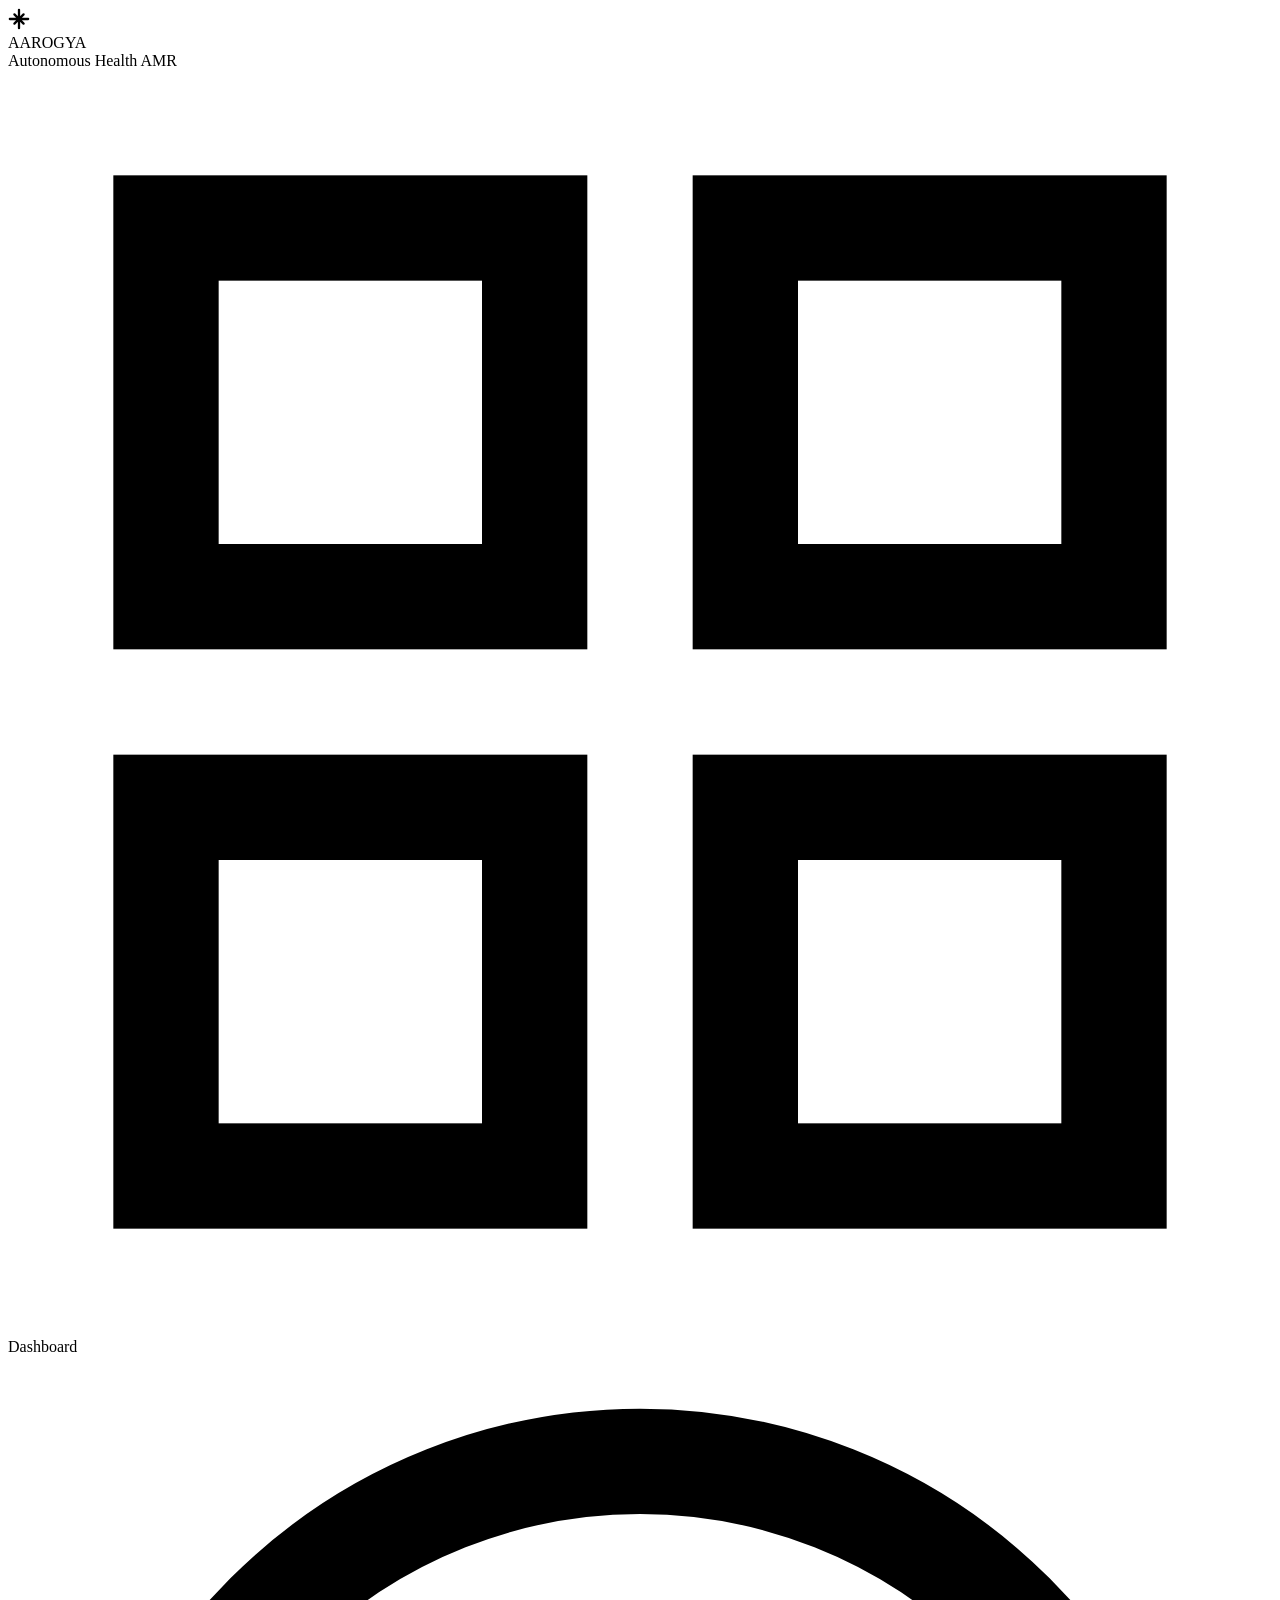
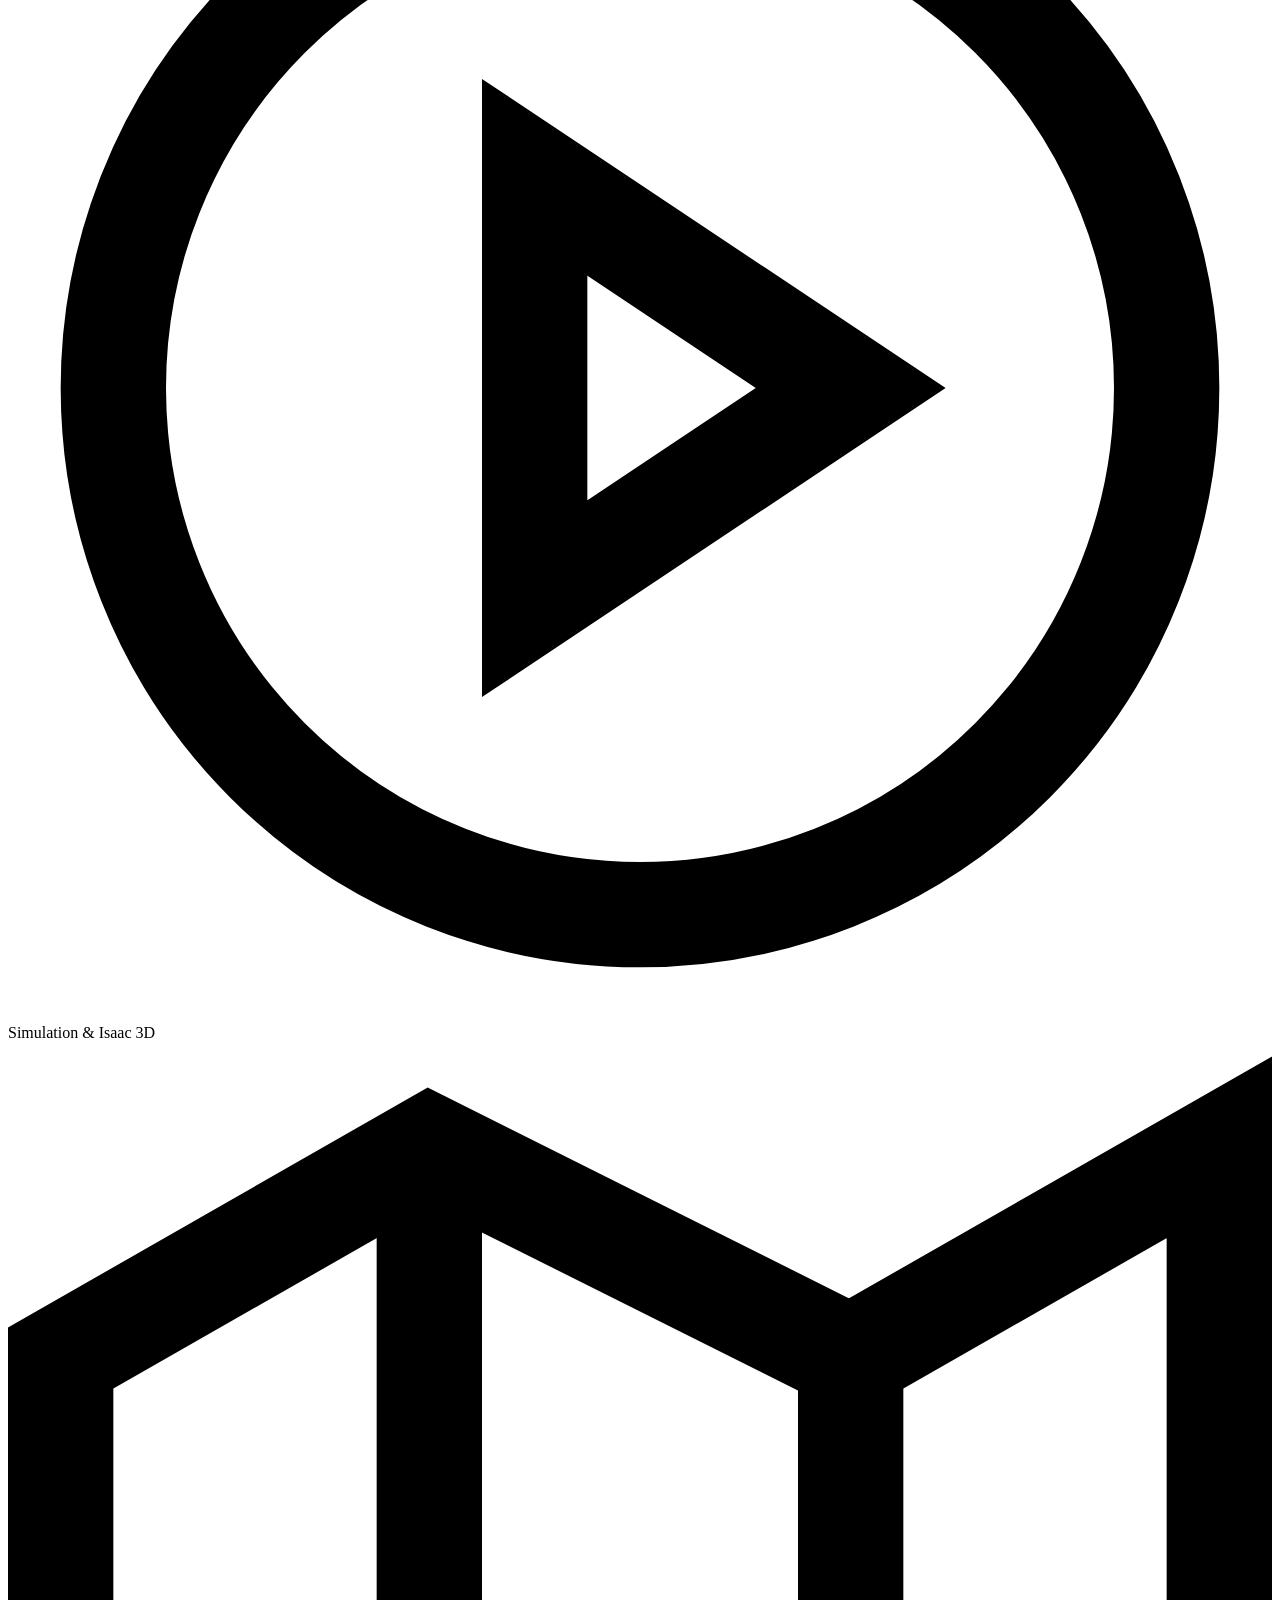
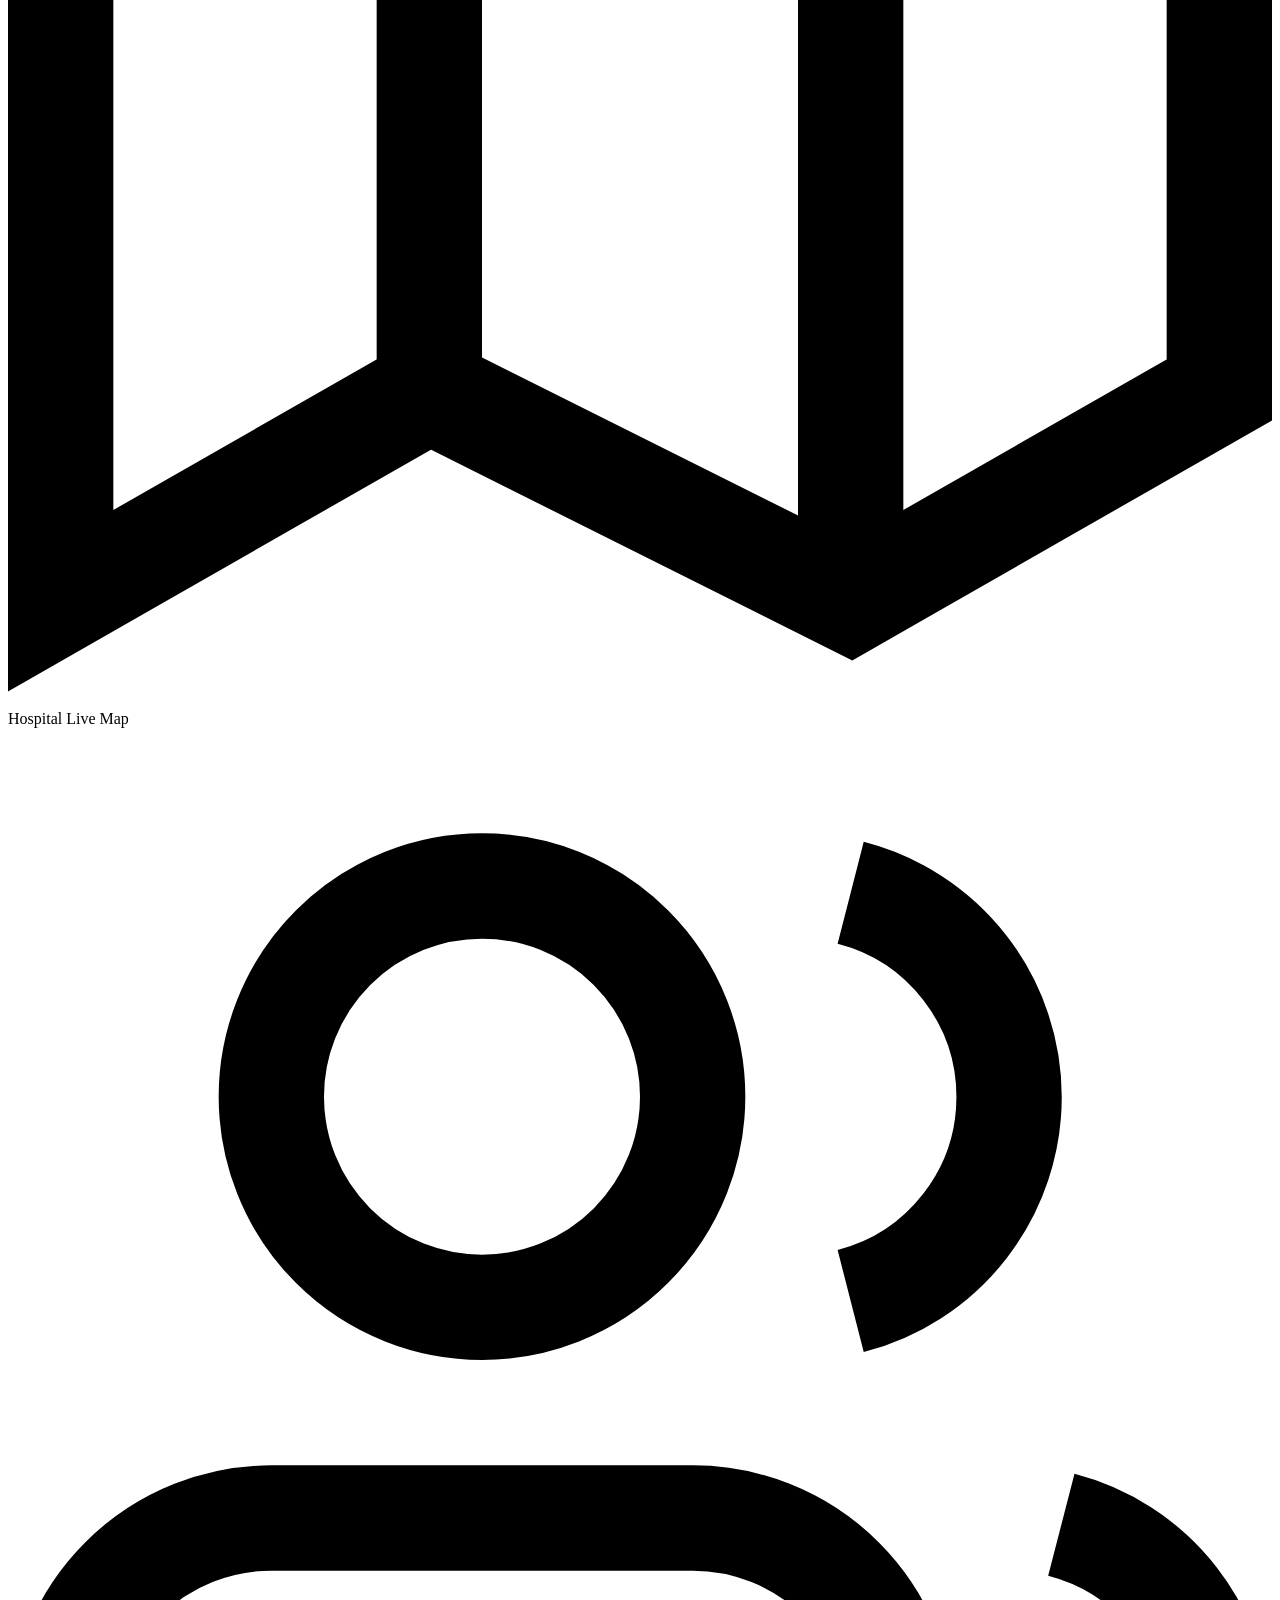
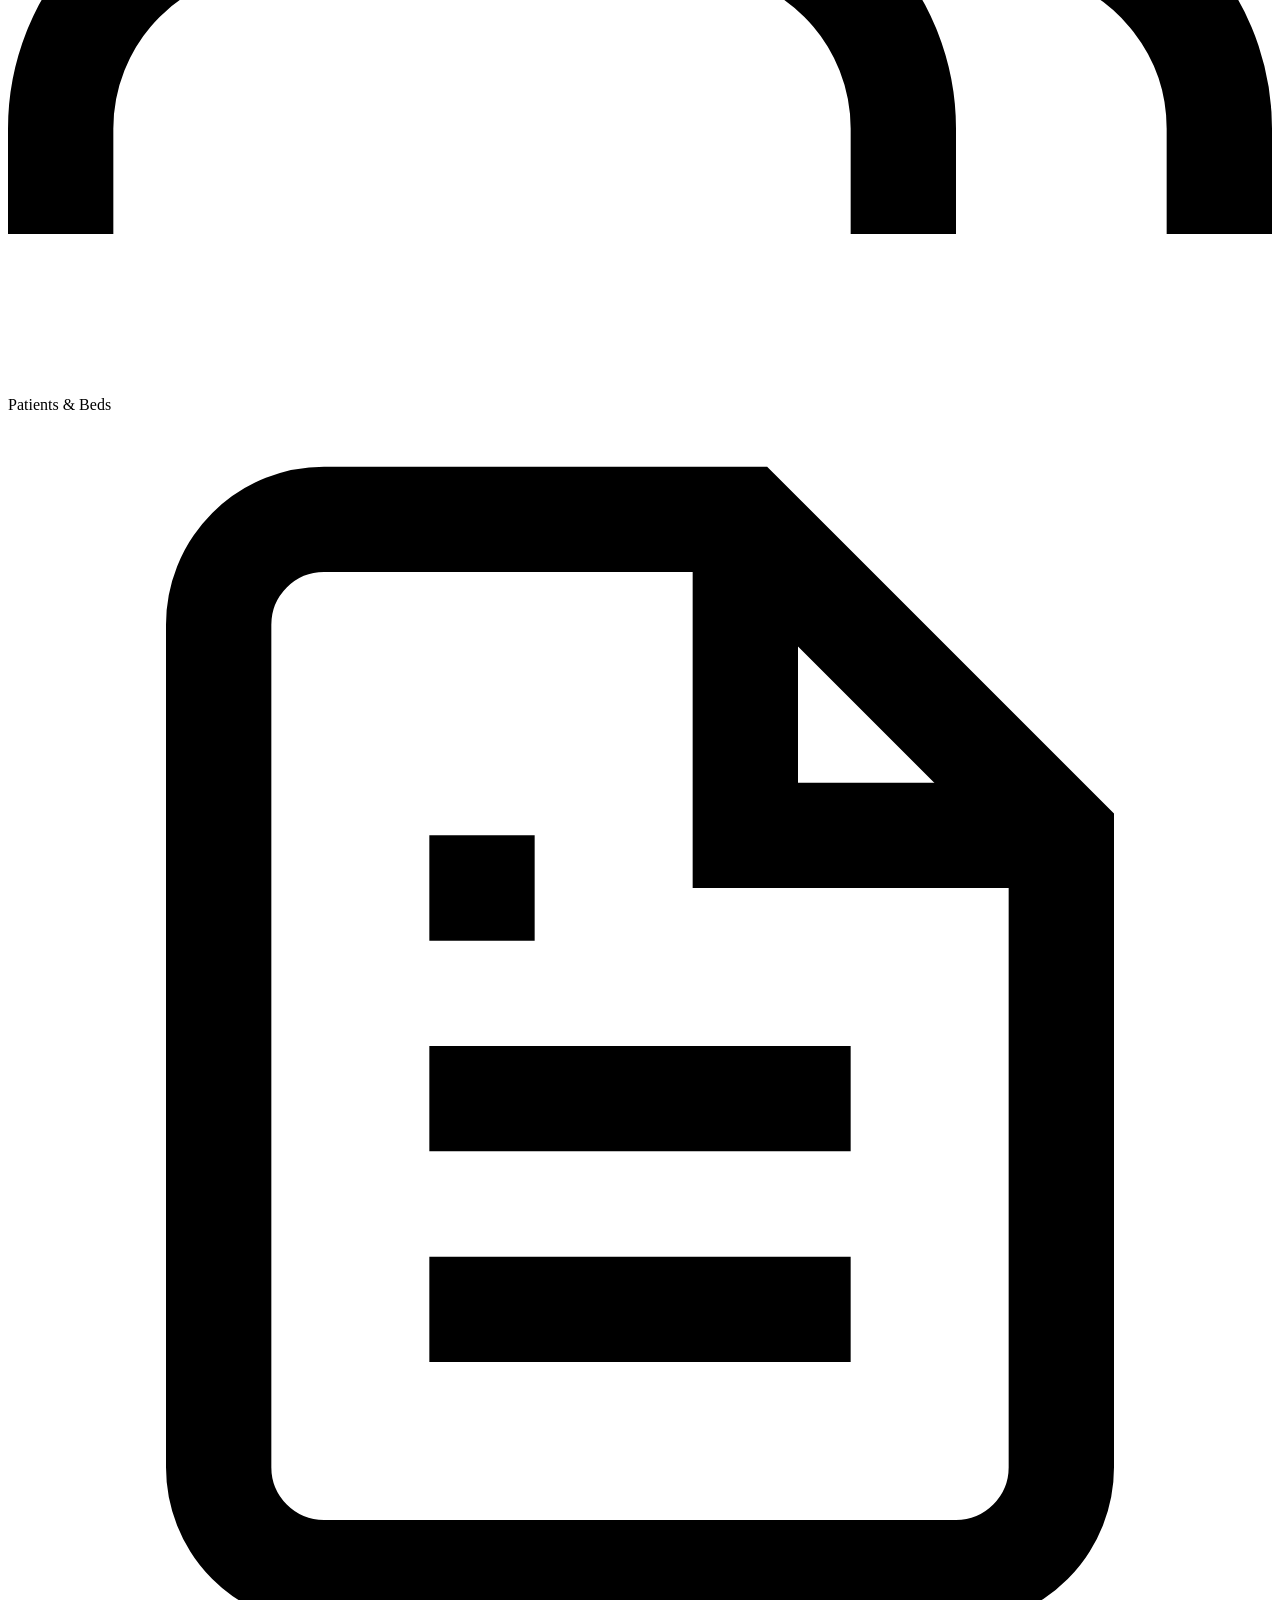
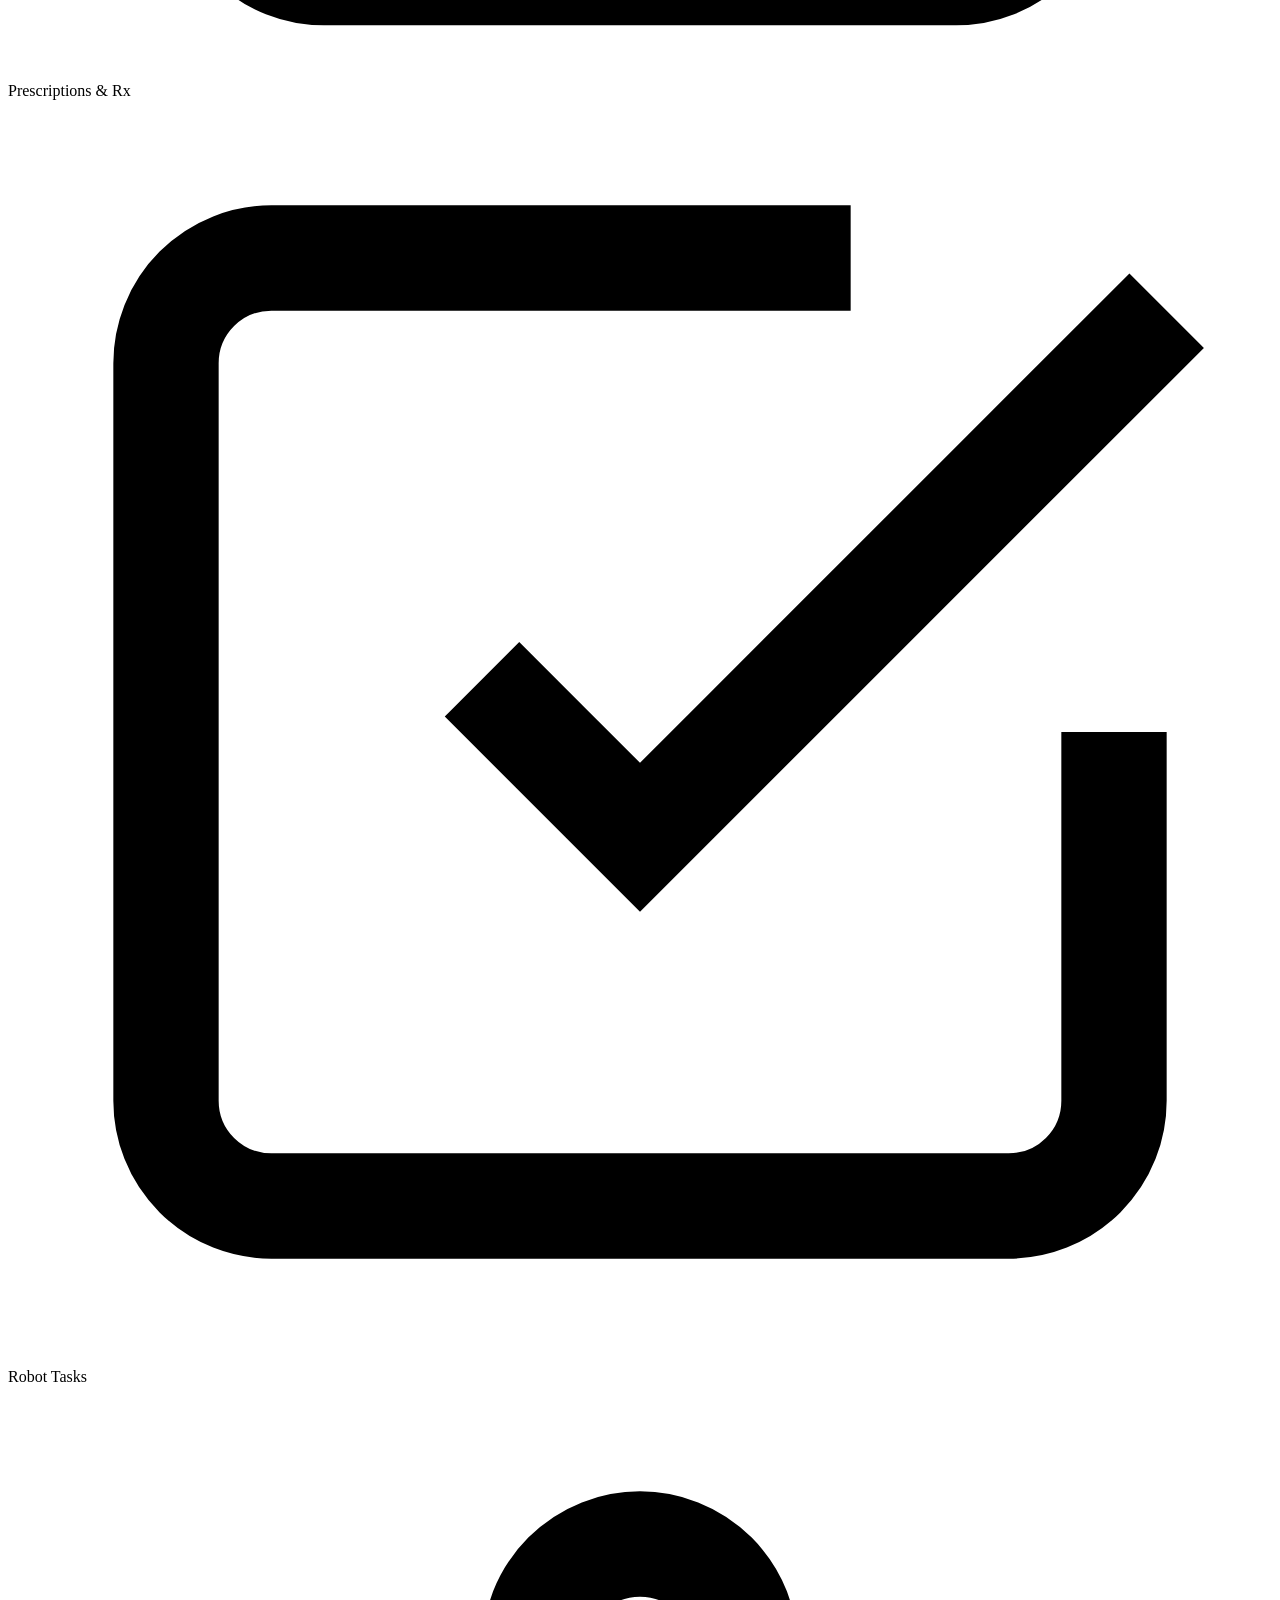
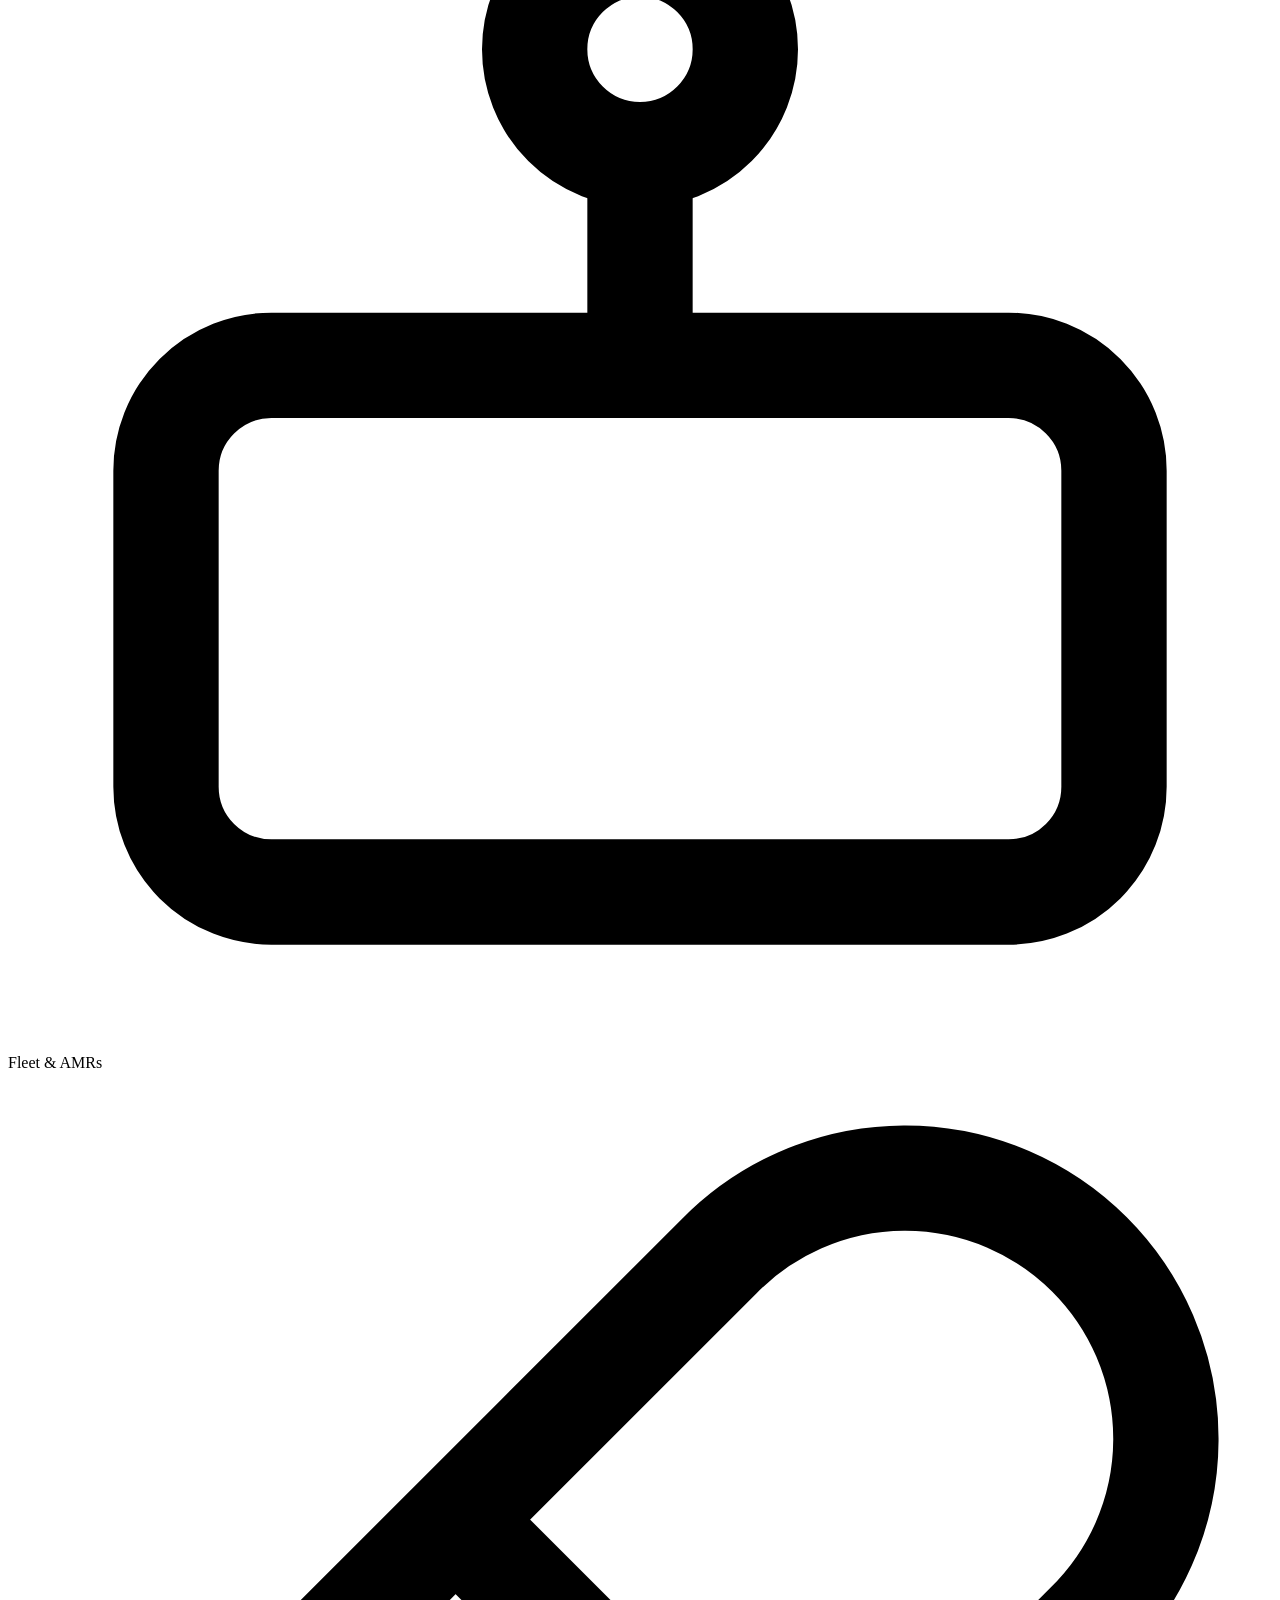
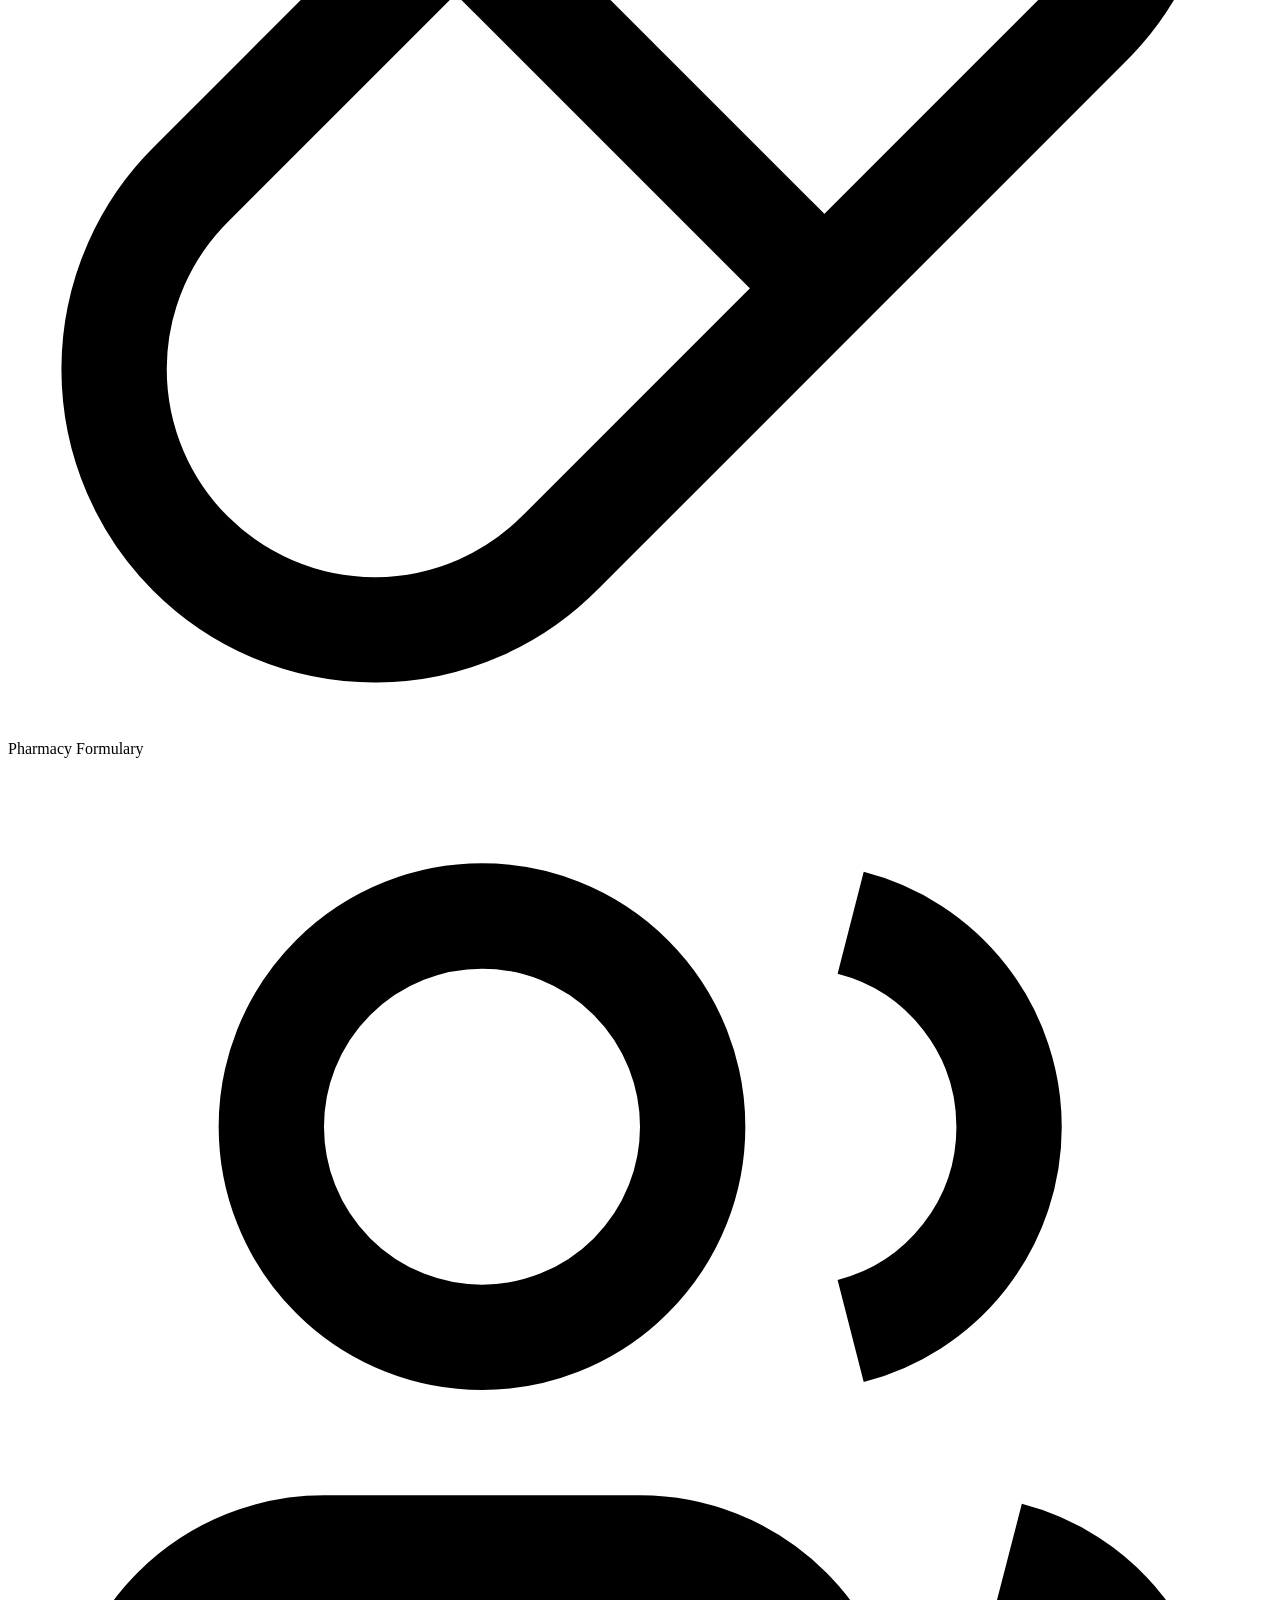
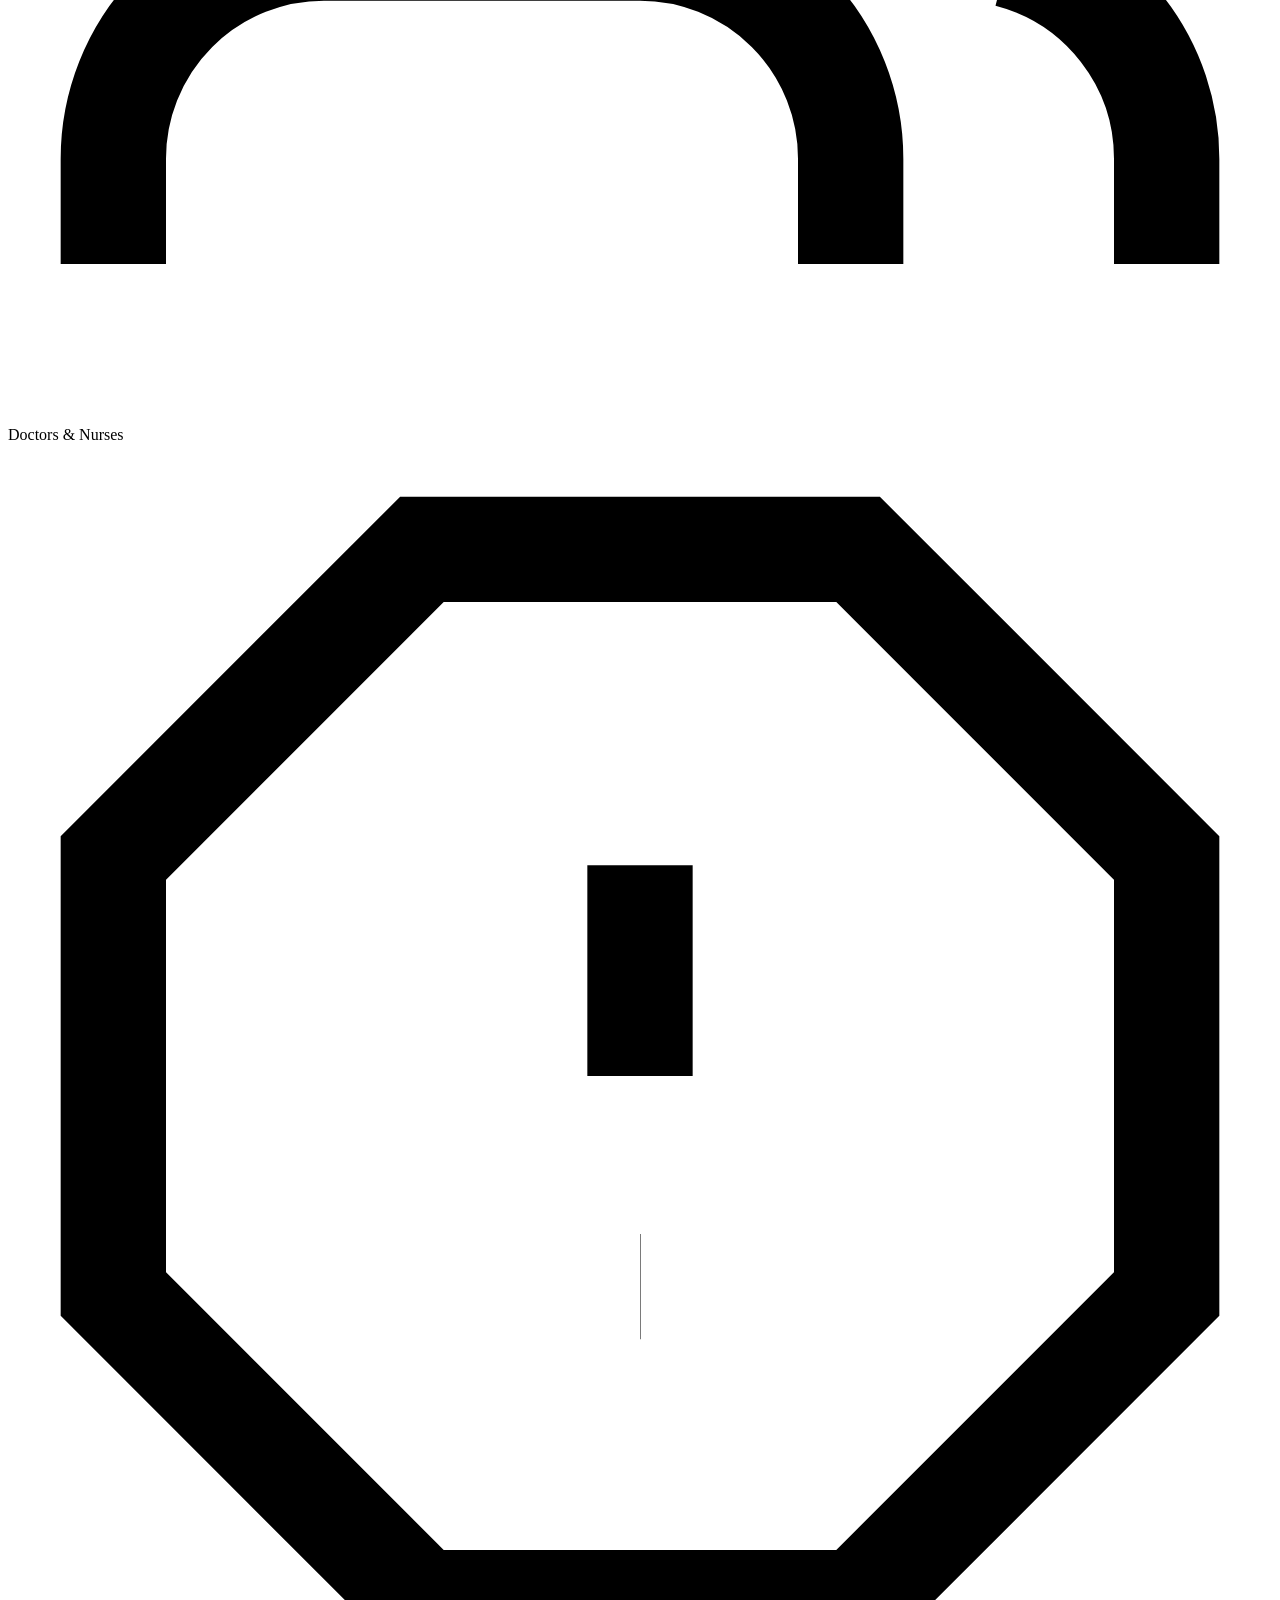
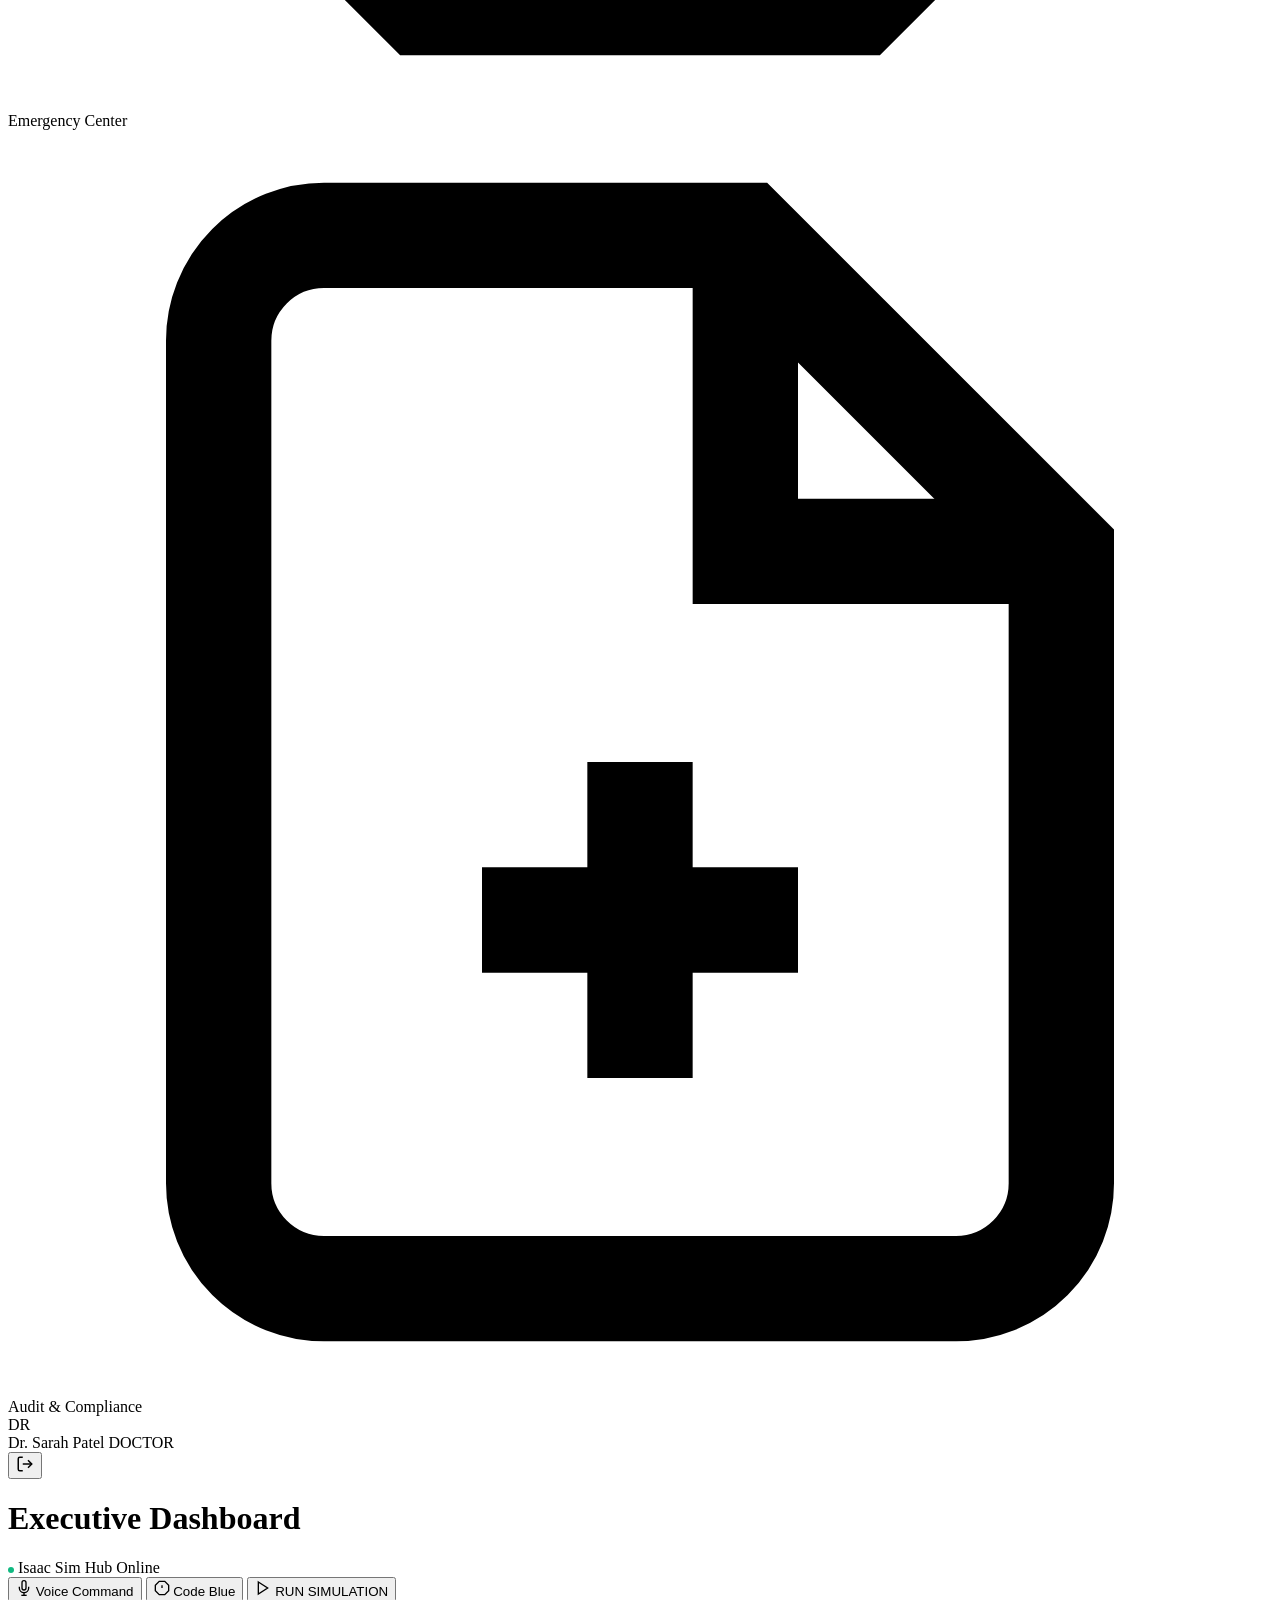
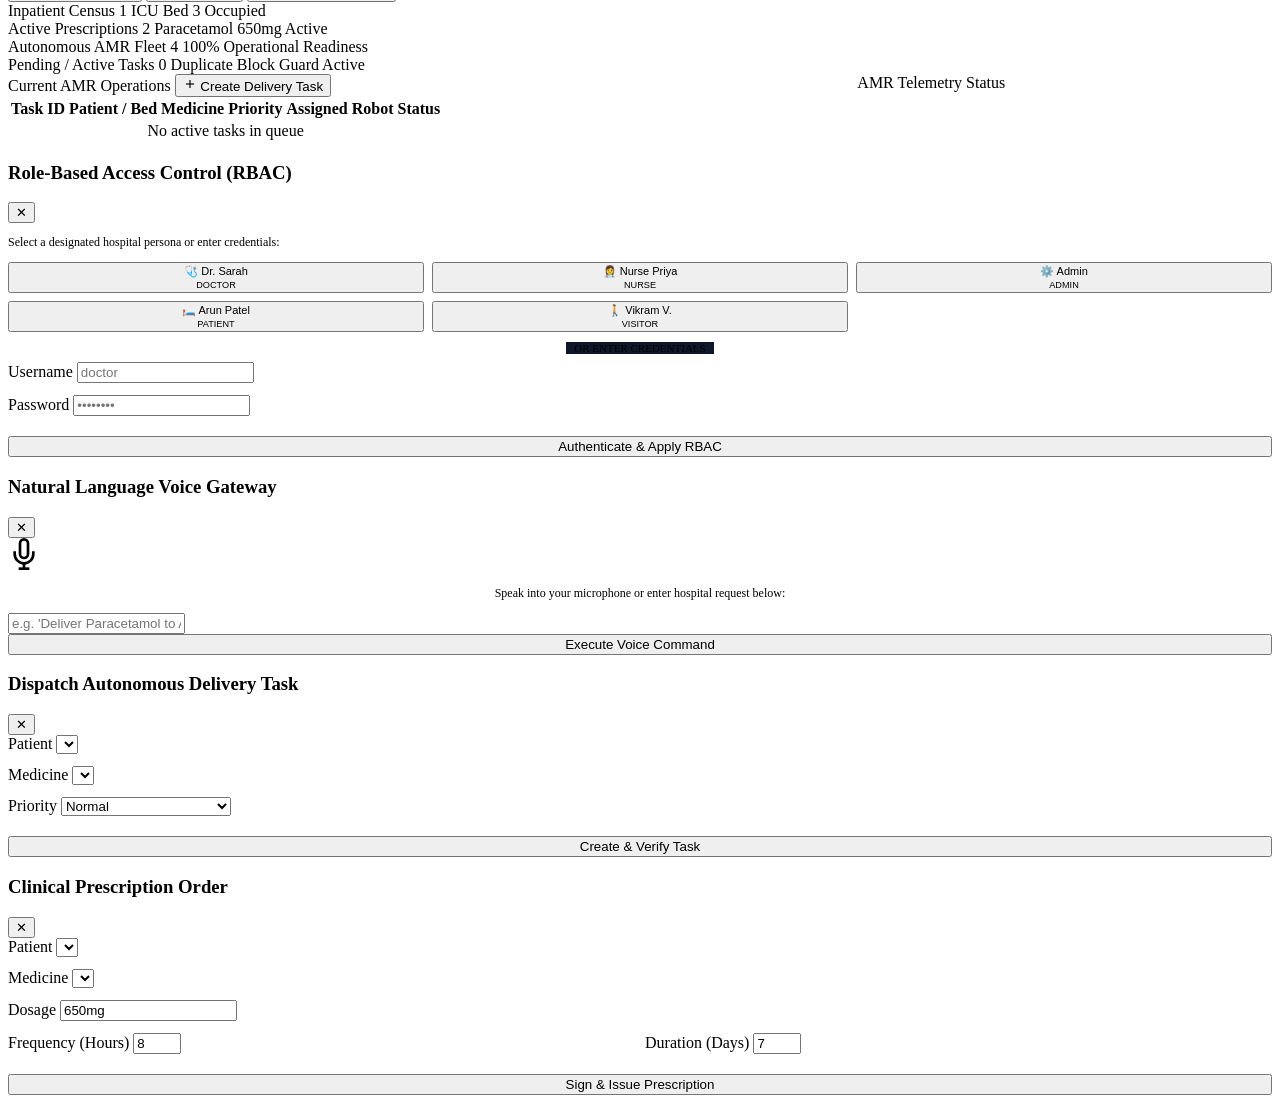
==== frontend/index.html @ 5d8d394b "feat(platform): complete AAROGYA master refactor with frontend, RBAC, Isaac Sim integration, and aut" ====
<!DOCTYPE html>
<html lang="en">
<head>
  <meta charset="UTF-8">
  <meta name="viewport" content="width=device-width, initial-scale=1.0">
  <title>AAROGYA — Hospital Autonomous Assistance Platform</title>
  <meta name="description" content="Multi-Agent Embodied AI Hospital Robot Integration and Management Platform with NVIDIA Isaac Sim">
  <link rel="preconnect" href="https://fonts.googleapis.com">
  <link rel="preconnect" href="https://fonts.gstatic.com" crossorigin>
  <link href="https://fonts.googleapis.com/css2?family=Inter:wght@400;500;600;700&family=Outfit:wght@500;600;700;800&family=JetBrains+Mono:wght@400;500;700&display=swap" rel="stylesheet">
  <link rel="stylesheet" href="/static/css/app.css">
</head>
<body>
  <div id="app-container">
    <!-- ── SIDEBAR NAVIGATION ── -->
    <aside id="sidebar">
      <div class="brand-header">
        <div class="brand-icon">
          <svg width="22" height="22" viewBox="0 0 24 24" fill="none" stroke="currentColor" stroke-width="2.5" stroke-linecap="round" stroke-linejoin="round">
            <path d="M12 2v20M2 12h20M7 7l10 10M17 7L7 17"/>
          </svg>
        </div>
        <div>
          <div class="brand-title">AAROGYA</div>
          <div class="brand-subtitle">Autonomous Health AMR</div>
        </div>
      </div>

      <nav class="nav-menu">
        <a class="nav-item active" data-view="dashboard">
          <svg viewBox="0 0 24 24" fill="none" stroke="currentColor" stroke-width="2"><rect x="3" y="3" width="7" height="7"/><rect x="14" y="3" width="7" height="7"/><rect x="14" y="14" width="7" height="7"/><rect x="3" y="14" width="7" height="7"/></svg>
          Dashboard
        </a>
        <a class="nav-item" data-view="simulation">
          <svg viewBox="0 0 24 24" fill="none" stroke="currentColor" stroke-width="2"><circle cx="12" cy="12" r="10"/><polygon points="10 8 16 12 10 16 10 8"/></svg>
          Simulation & Isaac 3D
        </a>
        <a class="nav-item" data-view="map">
          <svg viewBox="0 0 24 24" fill="none" stroke="currentColor" stroke-width="2"><polygon points="1 6 1 22 8 18 16 22 23 18 23 2 16 6 8 2 1 6"/><line x1="8" y1="2" x2="8" y2="18"/><line x1="16" y1="6" x2="16" y2="22"/></svg>
          Hospital Live Map
        </a>
        <a class="nav-item" data-view="patients">
          <svg viewBox="0 0 24 24" fill="none" stroke="currentColor" stroke-width="2"><path d="M17 21v-2a4 4 0 0 0-4-4H5a4 4 0 0 0-4 4v2"/><circle cx="9" cy="7" r="4"/><path d="M23 21v-2a4 4 0 0 0-3-3.87"/><path d="M16 3.13a4 4 0 0 1 0 7.75"/></svg>
          Patients & Beds
        </a>
        <a class="nav-item" data-view="prescriptions">
          <svg viewBox="0 0 24 24" fill="none" stroke="currentColor" stroke-width="2"><path d="M14 2H6a2 2 0 0 0-2 2v16a2 2 0 0 0 2 2h12a2 2 0 0 0 2-2V8z"/><polyline points="14 2 14 8 20 8"/><line x1="16" y1="13" x2="8" y2="13"/><line x1="16" y1="17" x2="8" y2="17"/><polyline points="10 9 9 9 8 9"/></svg>
          Prescriptions & Rx
        </a>
        <a class="nav-item" data-view="tasks">
          <svg viewBox="0 0 24 24" fill="none" stroke="currentColor" stroke-width="2"><polyline points="9 11 12 14 22 4"/><path d="M21 12v7a2 2 0 0 1-2 2H5a2 2 0 0 1-2-2V5a2 2 0 0 1 2-2h11"/></svg>
          Robot Tasks
        </a>
        <a class="nav-item" data-view="robots">
          <svg viewBox="0 0 24 24" fill="none" stroke="currentColor" stroke-width="2"><rect x="3" y="11" width="18" height="10" rx="2"/><circle cx="12" cy="5" r="2"/><path d="M12 7v4"/><line x1="8" y1="16" x2="8" y2="16"/><line x1="16" y1="16" x2="16" y2="16"/></svg>
          Fleet & AMRs
        </a>
        <a class="nav-item" data-view="medicines">
          <svg viewBox="0 0 24 24" fill="none" stroke="currentColor" stroke-width="2"><path d="m10.5 20.5 10-10a4.95 4.95 0 1 0-7-7l-10 10a4.95 4.95 0 1 0 7 7Z"/><path d="m8.5 8.5 7 7"/></svg>
          Pharmacy Formulary
        </a>
        <a class="nav-item" data-view="staff">
          <svg viewBox="0 0 24 24" fill="none" stroke="currentColor" stroke-width="2"><path d="M16 21v-2a4 4 0 0 0-4-4H6a4 4 0 0 0-4 4v2"/><circle cx="9" cy="7" r="4"/><path d="M22 21v-2a4 4 0 0 0-3-3.87"/><path d="M16 3.13a4 4 0 0 1 0 7.75"/></svg>
          Doctors & Nurses
        </a>
        <a class="nav-item" data-view="emergency">
          <svg viewBox="0 0 24 24" fill="none" stroke="currentColor" stroke-width="2"><polygon points="7.86 2 16.14 2 22 7.86 22 16.14 16.14 22 7.86 22 2 16.14 2 7.86 7.86 2"/><line x1="12" y1="8" x2="12" y2="12"/><line x1="12" y1="16" x2="12.01" y2="16"/></svg>
          Emergency Center
        </a>
        <a class="nav-item" data-view="logs">
          <svg viewBox="0 0 24 24" fill="none" stroke="currentColor" stroke-width="2"><path d="M14 2H6a2 2 0 0 0-2 2v16a2 2 0 0 0 2 2h12a2 2 0 0 0 2-2V8z"/><polyline points="14 2 14 8 20 8"/><line x1="12" y1="18" x2="12" y2="12"/><line x1="9" y1="15" x2="15" y2="15"/></svg>
          Audit & Compliance
        </a>
      </nav>

      <div class="user-footer">
        <div class="user-info">
          <div class="user-avatar" id="sidebar-user-avatar">DR</div>
          <div class="user-details">
            <span class="user-name" id="sidebar-user-name">Dr. Sarah Patel</span>
            <span class="user-role-badge" id="sidebar-user-role">DOCTOR</span>
          </div>
        </div>
        <button class="btn-icon" id="btn-switch-user" title="Switch User / Login">
          <svg width="18" height="18" viewBox="0 0 24 24" fill="none" stroke="currentColor" stroke-width="2"><path d="M9 21H5a2 2 0 0 1-2-2V5a2 2 0 0 1 2-2h4"/><polyline points="16 17 21 12 16 7"/><line x1="21" y1="12" x2="9" y2="12"/></svg>
        </button>
      </div>
    </aside>

    <!-- ── MAIN CONTENT AREA ── -->
    <main id="main-content">
      <!-- Topbar -->
      <header class="topbar">
        <div class="view-title-area">
          <h1 class="view-title" id="current-view-title">Executive Dashboard</h1>
          <span class="badge badge-active" id="system-status-indicator">
            <span style="display:inline-block; width:6px; height:6px; border-radius:50%; background:#10b981;"></span>
            Isaac Sim Hub Online
          </span>
        </div>

        <div class="topbar-actions">
          <!-- Voice Command Trigger -->
          <button class="btn btn-outline" id="btn-open-voice" title="Natural Language Voice Command">
            <svg width="16" height="16" viewBox="0 0 24 24" fill="none" stroke="currentColor" stroke-width="2"><path d="M12 1a3 3 0 0 0-3 3v8a3 3 0 0 0 6 0V4a3 3 0 0 0-3-3z"/><path d="M19 10v2a7 7 0 0 1-14 0v-2"/><line x1="12" y1="19" x2="12" y2="23"/><line x1="8" y1="23" x2="16" y2="23"/></svg>
            Voice Command
          </button>

          <!-- Emergency Alert Trigger -->
          <button class="btn btn-danger" id="btn-trigger-emergency">
            <svg width="16" height="16" viewBox="0 0 24 24" fill="none" stroke="currentColor" stroke-width="2"><polygon points="7.86 2 16.14 2 22 7.86 22 16.14 16.14 22 7.86 22 2 16.14 2 7.86 7.86 2"/><line x1="12" y1="8" x2="12" y2="12"/><line x1="12" y1="16" x2="12.01" y2="16"/></svg>
            Code Blue
          </button>

          <!-- Run / Pause Simulation Toggle -->
          <button class="btn btn-primary" id="btn-sim-toggle">
            <svg width="16" height="16" viewBox="0 0 24 24" fill="none" stroke="currentColor" stroke-width="2" id="sim-toggle-icon"><polygon points="5 3 19 12 5 21 5 3"/></svg>
            <span id="sim-toggle-text">RUN SIMULATION</span>
          </button>
        </div>
      </header>

      <!-- View Containers -->
      <div class="content-body" id="view-dashboard">
        <!-- Metrics Row -->
        <div class="metric-grid">
          <div class="metric-card">
            <span class="metric-label">Inpatient Census</span>
            <span class="metric-value" id="stat-patients-count">1</span>
            <span class="metric-sub">ICU Bed 3 Occupied</span>
          </div>
          <div class="metric-card">
            <span class="metric-label">Active Prescriptions</span>
            <span class="metric-value" id="stat-rx-count">2</span>
            <span class="metric-sub">Paracetamol 650mg Active</span>
          </div>
          <div class="metric-card">
            <span class="metric-label">Autonomous AMR Fleet</span>
            <span class="metric-value" id="stat-robots-count">4</span>
            <span class="metric-sub">100% Operational Readiness</span>
          </div>
          <div class="metric-card">
            <span class="metric-label">Pending / Active Tasks</span>
            <span class="metric-value" id="stat-tasks-count">0</span>
            <span class="metric-sub">Duplicate Block Guard Active</span>
          </div>
        </div>

        <!-- Quick Action & Patient Spotlight -->
        <div style="display: grid; grid-template-columns: 2fr 1fr; gap: 20px;">
          <!-- Active Missions / Tasks -->
          <div class="table-card">
            <div class="table-header">
              <span class="table-title">Current AMR Operations</span>
              <button class="btn btn-primary" id="btn-create-task-modal">
                <svg width="14" height="14" viewBox="0 0 24 24" fill="none" stroke="currentColor" stroke-width="2"><line x1="12" y1="5" x2="12" y2="19"/><line x1="5" y1="12" x2="19" y2="12"/></svg>
                Create Delivery Task
              </button>
            </div>
            <table class="custom-table">
              <thead>
                <tr>
                  <th>Task ID</th>
                  <th>Patient / Bed</th>
                  <th>Medicine</th>
                  <th>Priority</th>
                  <th>Assigned Robot</th>
                  <th>Status</th>
                </tr>
              </thead>
              <tbody id="dashboard-tasks-table">
                <tr><td colspan="6" style="text-align:center; color:var(--text-dim);">No active tasks in queue</td></tr>
              </tbody>
            </table>
          </div>

          <!-- AMR Fleet Status Summary -->
          <div class="table-card">
            <div class="table-header">
              <span class="table-title">AMR Telemetry Status</span>
            </div>
            <div style="padding:16px; display:flex; flex-direction:column; gap:12px;" id="dashboard-fleet-summary">
              <!-- Dynamically populated -->
            </div>
          </div>
        </div>
      </div>

      <!-- VIEW: SIMULATION & ISAAC 3D -->
      <div class="content-body" id="view-simulation" style="display:none; padding:16px;">
        <div class="sim-container">
          <!-- Simulation Viewport -->
          <div class="sim-viewport-card">
            <div class="viewport-toolbar">
              <div style="display:flex; align-items:center; gap:12px;">
                <span style="font-weight:600; font-size:13px;">Isaac Sim Synchronized Viewport</span>
                <span class="badge badge-active" id="viewport-fps">60 FPS</span>
              </div>
              <div class="camera-controls">
                <button class="btn-cam active" data-cam="FOLLOW_ROBOT">Follow Robot</button>
                <button class="btn-cam" data-cam="FOLLOW_TASK">Follow Task</button>
                <button class="btn-cam" data-cam="OVERVIEW">Overview</button>
              </div>
            </div>
            <canvas id="hospital-canvas"></canvas>
          </div>

          <!-- Telemetry & Event Sidebar -->
          <div class="sim-telemetry-sidebar">
            <!-- Robot Telemetry Card -->
            <div class="telemetry-card">
              <div class="telemetry-card-title">
                <span>Active AMR Telemetry</span>
                <span class="badge badge-active" id="sim-active-robot-name">Aarogya_Delivery</span>
              </div>
              <div style="display:grid; grid-template-columns:1fr 1fr; gap:8px; font-size:12px;">
                <div>X: <strong id="sim-pos-x">37.25</strong> m</div>
                <div>Y: <strong id="sim-pos-y">26.00</strong> m</div>
                <div>Yaw: <strong id="sim-yaw">0.00</strong> rad</div>
                <div>Linear Vel: <strong id="sim-v-lin">0.00</strong> m/s</div>
                <div>Battery: <strong id="sim-battery">98%</strong></div>
                <div>Status: <strong id="sim-status">IDLE</strong></div>
              </div>
              <div>
                <div style="display:flex; justify-content:space-between; font-size:11px; margin-bottom:4px;">
                  <span>Task Completion</span>
                  <span id="sim-task-pct">0%</span>
                </div>
                <div class="progress-bar-container">
                  <div class="progress-bar-fill" id="sim-task-progress-bar" style="width:0%"></div>
                </div>
              </div>
            </div>

            <!-- Terminal Realtime Stream -->
            <div class="telemetry-card" style="flex:1;">
              <div class="telemetry-card-title">
                <span>Isaac Orchestrator Log Stream</span>
                <button class="btn-cam" id="btn-clear-terminal">Clear</button>
              </div>
              <div class="terminal-card" id="terminal-stream">
                <div class="terminal-line INFO">[SYSTEM] Connected to AAROGYA Isaac Sim Orchestrator.</div>
              </div>
            </div>
          </div>
        </div>
      </div>

      <!-- VIEW: HOSPITAL LIVE MAP -->
      <div class="content-body" id="view-map" style="display:none; padding:16px;">
        <div class="sim-viewport-card" style="height: calc(100vh - 120px);">
          <div class="viewport-toolbar">
            <span style="font-weight:600; font-size:14px;">Hospital Facility Spatial Map & AMR Locations (NVIDIA Isaac Coordinate Frame)</span>
            <div style="font-size:12px; color:var(--text-muted);">Click on any room or AMR to view status</div>
          </div>
          <canvas id="hospital-map-canvas" style="width:100%; height:100%; background:#080d1a;"></canvas>
        </div>
      </div>

      <!-- VIEW: PATIENTS & BEDS -->
      <div class="content-body" id="view-patients" style="display:none;">
        <div class="table-card">
          <div class="table-header">
            <span class="table-title">Admitted Inpatients & Bed Registry</span>
            <span class="badge badge-active">ICU Occupied: Arun Patel</span>
          </div>
          <table class="custom-table">
            <thead>
              <tr>
                <th>Patient ID</th>
                <th>Full Name</th>
                <th>MRN</th>
                <th>Room / Bed</th>
                <th>Primary Doctor</th>
                <th>Admitted</th>
                <th>Active Prescriptions</th>
                <th>Actions</th>
              </tr>
            </thead>
            <tbody id="patients-table-body"></tbody>
          </table>
        </div>
      </div>

      <!-- VIEW: PRESCRIPTIONS & RX -->
      <div class="content-body" id="view-prescriptions" style="display:none;">
        <div class="table-card">
          <div class="table-header">
            <span class="table-title">Clinical Prescriptions & Scheduled Doses</span>
            <button class="btn btn-primary" id="btn-create-rx-modal">
              <svg width="14" height="14" viewBox="0 0 24 24" fill="none" stroke="currentColor" stroke-width="2"><line x1="12" y1="5" x2="12" y2="19"/><line x1="5" y1="12" x2="19" y2="12"/></svg>
              New Prescription (Doctor Only)
            </button>
          </div>
          <table class="custom-table">
            <thead>
              <tr>
                <th>Rx ID</th>
                <th>Patient</th>
                <th>Medicine</th>
                <th>Dosage / Freq</th>
                <th>Route</th>
                <th>Prescribed By</th>
                <th>Status</th>
                <th>Actions</th>
              </tr>
            </thead>
            <tbody id="prescriptions-table-body"></tbody>
          </table>
        </div>
      </div>

      <!-- VIEW: TASKS -->
      <div class="content-body" id="view-tasks" style="display:none;">
        <div class="table-card">
          <div class="table-header">
            <span class="table-title">Autonomous Robot Delivery & Assistance Tasks</span>
            <button class="btn btn-primary" id="btn-create-task-modal-2">
              <svg width="14" height="14" viewBox="0 0 24 24" fill="none" stroke="currentColor" stroke-width="2"><line x1="12" y1="5" x2="12" y2="19"/><line x1="5" y1="12" x2="19" y2="12"/></svg>
              Dispatch Delivery Task
            </button>
          </div>
          <table class="custom-table">
            <thead>
              <tr>
                <th>Task ID</th>
                <th>Type</th>
                <th>Patient & Room</th>
                <th>Medicine</th>
                <th>Priority</th>
                <th>Assigned AMR</th>
                <th>Status</th>
                <th>Progress</th>
                <th>Created At</th>
              </tr>
            </thead>
            <tbody id="tasks-table-body"></tbody>
          </table>
        </div>
      </div>

      <!-- VIEW: FLEET & AMRS -->
      <div class="content-body" id="view-robots" style="display:none;">
        <div style="display:grid; grid-template-columns: repeat(auto-fit, minmax(280px, 1fr)); gap:20px;" id="robots-card-grid">
          <!-- Populated dynamically -->
        </div>
      </div>

      <!-- VIEW: PHARMACY FORMULARY -->
      <div class="content-body" id="view-medicines" style="display:none;">
        <div class="table-card">
          <div class="table-header">
            <span class="table-title">Hospital Pharmacy Formulary & Inventory</span>
          </div>
          <table class="custom-table">
            <thead>
              <tr>
                <th>Code</th>
                <th>Generic Name</th>
                <th>Category</th>
                <th>Form / Route</th>
                <th>Strength</th>
                <th>Stock Balance</th>
                <th>Restricted</th>
              </tr>
            </thead>
            <tbody id="medicines-table-body"></tbody>
          </table>
        </div>
      </div>

      <!-- VIEW: DOCTORS & NURSES -->
      <div class="content-body" id="view-staff" style="display:none;">
        <div style="display:grid; grid-template-columns:1fr 1fr; gap:20px;">
          <div class="table-card">
            <div class="table-header"><span class="table-title">Physician Staff</span></div>
            <table class="custom-table">
              <thead><tr><th>Name</th><th>Emp ID</th><th>Specialty</th></tr></thead>
              <tbody id="doctors-table-body"></tbody>
            </table>
          </div>
          <div class="table-card">
            <div class="table-header"><span class="table-title">Nursing Staff</span></div>
            <table class="custom-table">
              <thead><tr><th>Name</th><th>Emp ID</th><th>Shift</th></tr></thead>
              <tbody id="nurses-table-body"></tbody>
            </table>
          </div>
        </div>
      </div>

      <!-- VIEW: EMERGENCY CENTER -->
      <div class="content-body" id="view-emergency" style="display:none;">
        <div style="background:rgba(239, 68, 68, 0.1); border:1px solid rgba(239,68,68,0.3); border-radius:var(--radius-lg); padding:24px; display:flex; flex-direction:column; gap:16px;">
          <div style="display:flex; align-items:center; gap:12px;">
            <div style="width:40px; height:40px; border-radius:50%; background:var(--accent-crimson); display:flex; align-items:center; justify-content:center; color:white;">
              <svg width="22" height="22" viewBox="0 0 24 24" fill="none" stroke="currentColor" stroke-width="2.5"><polygon points="7.86 2 16.14 2 22 7.86 22 16.14 16.14 22 7.86 22 2 16.14 2 7.86 7.86 2"/><line x1="12" y1="8" x2="12" y2="12"/><line x1="12" y1="16" x2="12.01" y2="16"/></svg>
            </div>
            <div>
              <h2 style="font-family:'Outfit'; font-size:20px; color:var(--accent-crimson);">Hospital Emergency Dispatch & Priority Preemption</h2>
              <p style="font-size:13px; color:var(--text-muted);">Triggering Code Blue interrupts all routine delivery tasks and routes Garuda_Emergency AMR with life-support kit directly to the room.</p>
            </div>
          </div>
          <div style="display:flex; gap:14px;">
            <button class="btn btn-danger" onclick="AarogyaApp.quickTriggerCodeBlue('ICU-01', 'Critical cardiac alert in ICU Bed 3')">
              Trigger Code Blue at ICU-01
            </button>
            <button class="btn btn-danger" onclick="AarogyaApp.quickTriggerCodeBlue('EMR-01', 'Mass casualty staging triage')">
              Trigger Trauma Alert at EMR-01
            </button>
          </div>
        </div>
      </div>

      <!-- VIEW: AUDIT & COMPLIANCE LOGS -->
      <div class="content-body" id="view-logs" style="display:none;">
        <div class="table-card">
          <div class="table-header">
            <span class="table-title">System Audit Trail & Authorization Log</span>
          </div>
          <table class="custom-table">
            <thead>
              <tr>
                <th>Timestamp</th>
                <th>User</th>
                <th>Role</th>
                <th>Action</th>
                <th>Entity</th>
                <th>Duplicate Flag</th>
                <th>Auth Denied</th>
                <th>Details</th>
              </tr>
            </thead>
            <tbody id="audit-table-body"></tbody>
          </table>
        </div>
      </div>
    </main>
  </div>

  <!-- ── MODAL: AUTHENTICATION / SWITCH USER ── -->
  <div class="modal-backdrop" id="modal-login">
    <div class="modal-content">
      <div class="modal-header">
        <h3 class="modal-title">Role-Based Access Control (RBAC)</h3>
        <button class="btn-icon" id="btn-close-login-modal">✕</button>
      </div>
      <p style="font-size:12px; color:var(--text-muted);">Select a designated hospital persona or enter credentials:</p>
      
      <!-- Quick Persona Switch Buttons -->
      <div style="display:grid; grid-template-columns: repeat(3, 1fr); gap:8px;">
        <button class="btn btn-outline" style="font-size:11px;" onclick="AarogyaApp.quickLogin('doctor', 'doctor123')">
          🩺 Dr. Sarah<br><small style="color:var(--accent-cyan)">DOCTOR</small>
        </button>
        <button class="btn btn-outline" style="font-size:11px;" onclick="AarogyaApp.quickLogin('nurse', 'nurse123')">
          👩‍⚕️ Nurse Priya<br><small style="color:var(--accent-cyan)">NURSE</small>
        </button>
        <button class="btn btn-outline" style="font-size:11px;" onclick="AarogyaApp.quickLogin('admin', 'admin123')">
          ⚙️ Admin<br><small style="color:var(--accent-cyan)">ADMIN</small>
        </button>
        <button class="btn btn-outline" style="font-size:11px;" onclick="AarogyaApp.quickLogin('patient', 'patient123')">
          🛏️ Arun Patel<br><small style="color:var(--accent-cyan)">PATIENT</small>
        </button>
        <button class="btn btn-outline" style="font-size:11px;" onclick="AarogyaApp.quickLogin('visitor', 'visitor123')">
          🚶 Vikram V.<br><small style="color:var(--accent-cyan)">VISITOR</small>
        </button>
      </div>

      <div style="position:relative; text-align:center; margin:6px 0;">
        <span style="background:#0f172a; padding:0 8px; font-size:11px; color:var(--text-dim);">OR ENTER CREDENTIALS</span>
      </div>

      <form id="form-login" style="display:flex; flex-direction:column; gap:12px;">
        <div class="form-group">
          <label class="form-label">Username</label>
          <input type="text" class="form-input" id="login-username" required placeholder="doctor">
        </div>
        <div class="form-group">
          <label class="form-label">Password</label>
          <input type="password" class="form-input" id="login-password" required placeholder="••••••••">
        </div>
        <button type="submit" class="btn btn-primary" style="justify-content:center; margin-top:8px;">
          Authenticate & Apply RBAC
        </button>
      </form>
    </div>
  </div>

  <!-- ── MODAL: VOICE COMMAND ── -->
  <div class="modal-backdrop" id="modal-voice">
    <div class="modal-content">
      <div class="modal-header">
        <h3 class="modal-title">Natural Language Voice Gateway</h3>
        <button class="btn-icon" id="btn-close-voice-modal">✕</button>
      </div>
      <div class="voice-mic-pulsing" id="voice-mic-indicator" title="Click to start listening">
        <svg width="32" height="32" viewBox="0 0 24 24" fill="none" stroke="currentColor" stroke-width="2"><path d="M12 1a3 3 0 0 0-3 3v8a3 3 0 0 0 6 0V4a3 3 0 0 0-3-3z"/><path d="M19 10v2a7 7 0 0 1-14 0v-2"/><line x1="12" y1="19" x2="12" y2="23"/><line x1="8" y1="23" x2="16" y2="23"/></svg>
      </div>
      <p style="text-align:center; font-size:12px; color:var(--text-muted);" id="voice-prompt-status">
        Speak into your microphone or enter hospital request below:
      </p>

      <div class="form-group">
        <input type="text" class="form-input" id="voice-command-text" placeholder="e.g. 'Deliver Paracetamol to Arun Patel in ICU Bed 3' or 'Where is the Pharmacy?'">
      </div>

      <div style="display:flex; gap:8px;">
        <button class="btn btn-primary" style="flex:1; justify-content:center;" id="btn-submit-voice">
          Execute Voice Command
        </button>
      </div>

      <div id="voice-result-box" style="display:none; padding:12px; background:rgba(255,255,255,0.04); border-radius:var(--radius-sm); font-size:12px; border:1px solid var(--border-subtle);"></div>
    </div>
  </div>

  <!-- ── MODAL: CREATE DELIVERY TASK ── -->
  <div class="modal-backdrop" id="modal-create-task">
    <div class="modal-content">
      <div class="modal-header">
        <h3 class="modal-title">Dispatch Autonomous Delivery Task</h3>
        <button class="btn-icon" id="btn-close-task-modal">✕</button>
      </div>
      <form id="form-create-task" style="display:flex; flex-direction:column; gap:12px;">
        <div class="form-group">
          <label class="form-label">Patient</label>
          <select class="form-select" id="task-patient-select" required></select>
        </div>
        <div class="form-group">
          <label class="form-label">Medicine</label>
          <select class="form-select" id="task-medicine-select" required></select>
        </div>
        <div class="form-group">
          <label class="form-label">Priority</label>
          <select class="form-select" id="task-priority-select">
            <option value="NORMAL" selected>Normal</option>
            <option value="HIGH">High (Urgent)</option>
            <option value="EMERGENCY">Emergency (Preemptive)</option>
            <option value="LOW">Low</option>
          </select>
        </div>
        <button type="submit" class="btn btn-primary" style="justify-content:center; margin-top:8px;">
          Create & Verify Task
        </button>
      </form>
    </div>
  </div>

  <!-- ── MODAL: CREATE PRESCRIPTION ── -->
  <div class="modal-backdrop" id="modal-create-rx">
    <div class="modal-content">
      <div class="modal-header">
        <h3 class="modal-title">Clinical Prescription Order</h3>
        <button class="btn-icon" id="btn-close-rx-modal">✕</button>
      </div>
      <form id="form-create-rx" style="display:flex; flex-direction:column; gap:12px;">
        <div class="form-group">
          <label class="form-label">Patient</label>
          <select class="form-select" id="rx-patient-select" required></select>
        </div>
        <div class="form-group">
          <label class="form-label">Medicine</label>
          <select class="form-select" id="rx-medicine-select" required></select>
        </div>
        <div class="form-group">
          <label class="form-label">Dosage</label>
          <input type="text" class="form-input" id="rx-dosage-input" value="650mg" required>
        </div>
        <div style="display:grid; grid-template-columns:1fr 1fr; gap:10px;">
          <div class="form-group">
            <label class="form-label">Frequency (Hours)</label>
            <input type="number" class="form-input" id="rx-freq-input" value="8" min="1" max="48" required>
          </div>
          <div class="form-group">
            <label class="form-label">Duration (Days)</label>
            <input type="number" class="form-input" id="rx-duration-input" value="7" min="1" max="90" required>
          </div>
        </div>
        <button type="submit" class="btn btn-primary" style="justify-content:center; margin-top:8px;">
          Sign & Issue Prescription
        </button>
      </form>
    </div>
  </div>

  <!-- Main JavaScript Bundle -->
  <script src="/static/js/app.js"></script>
</body>
</html>
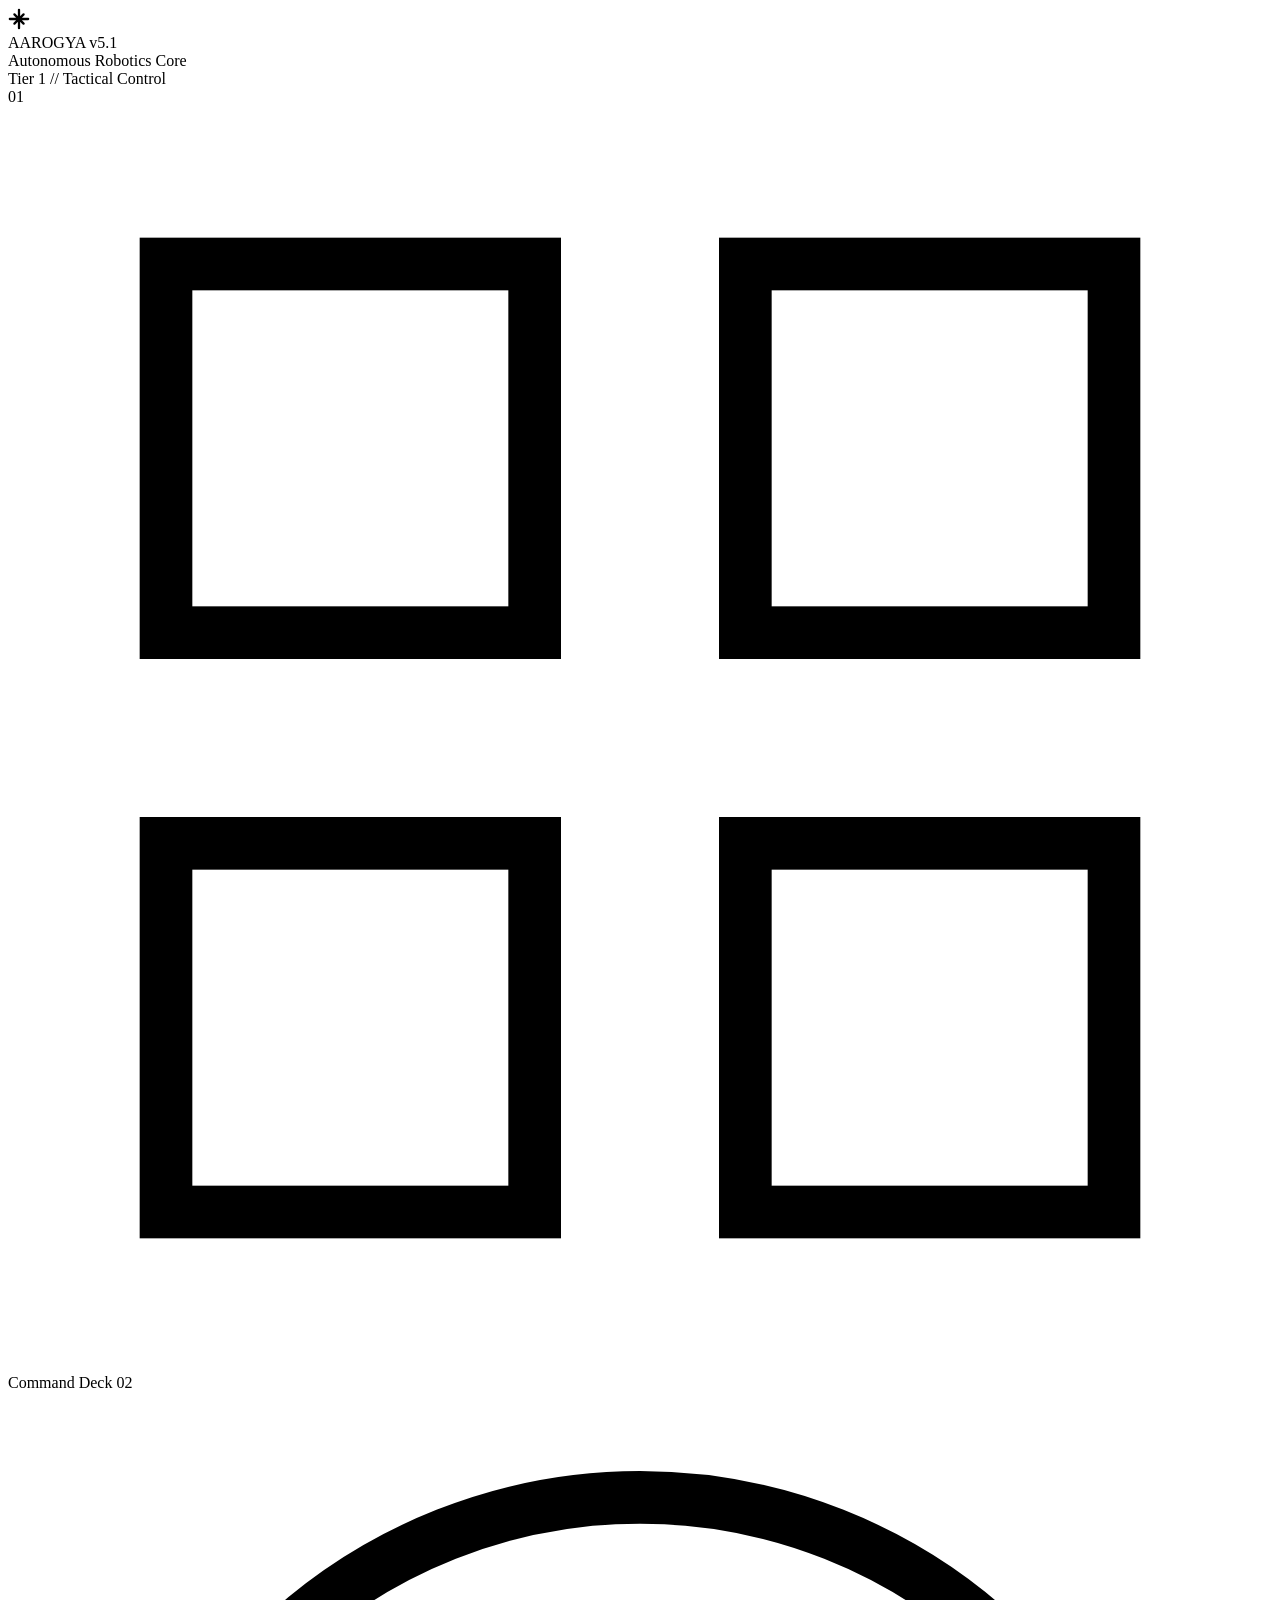
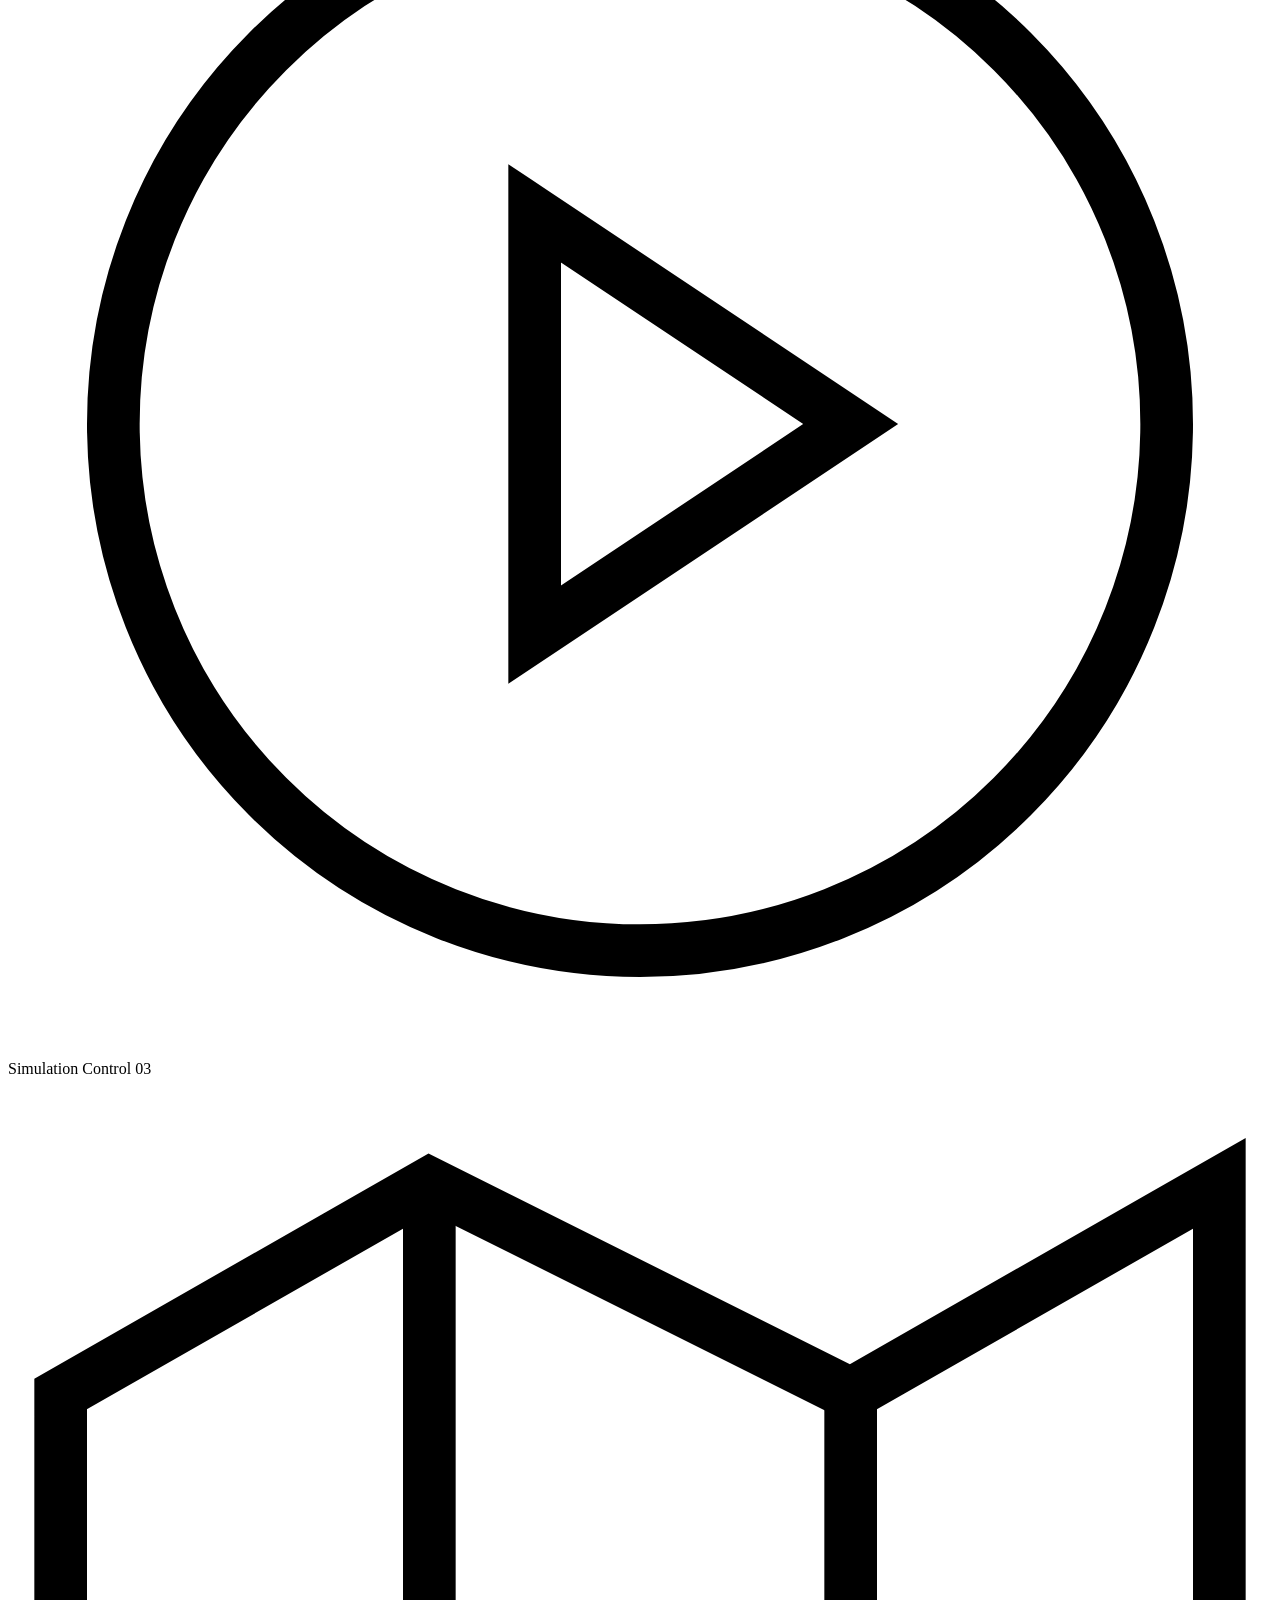
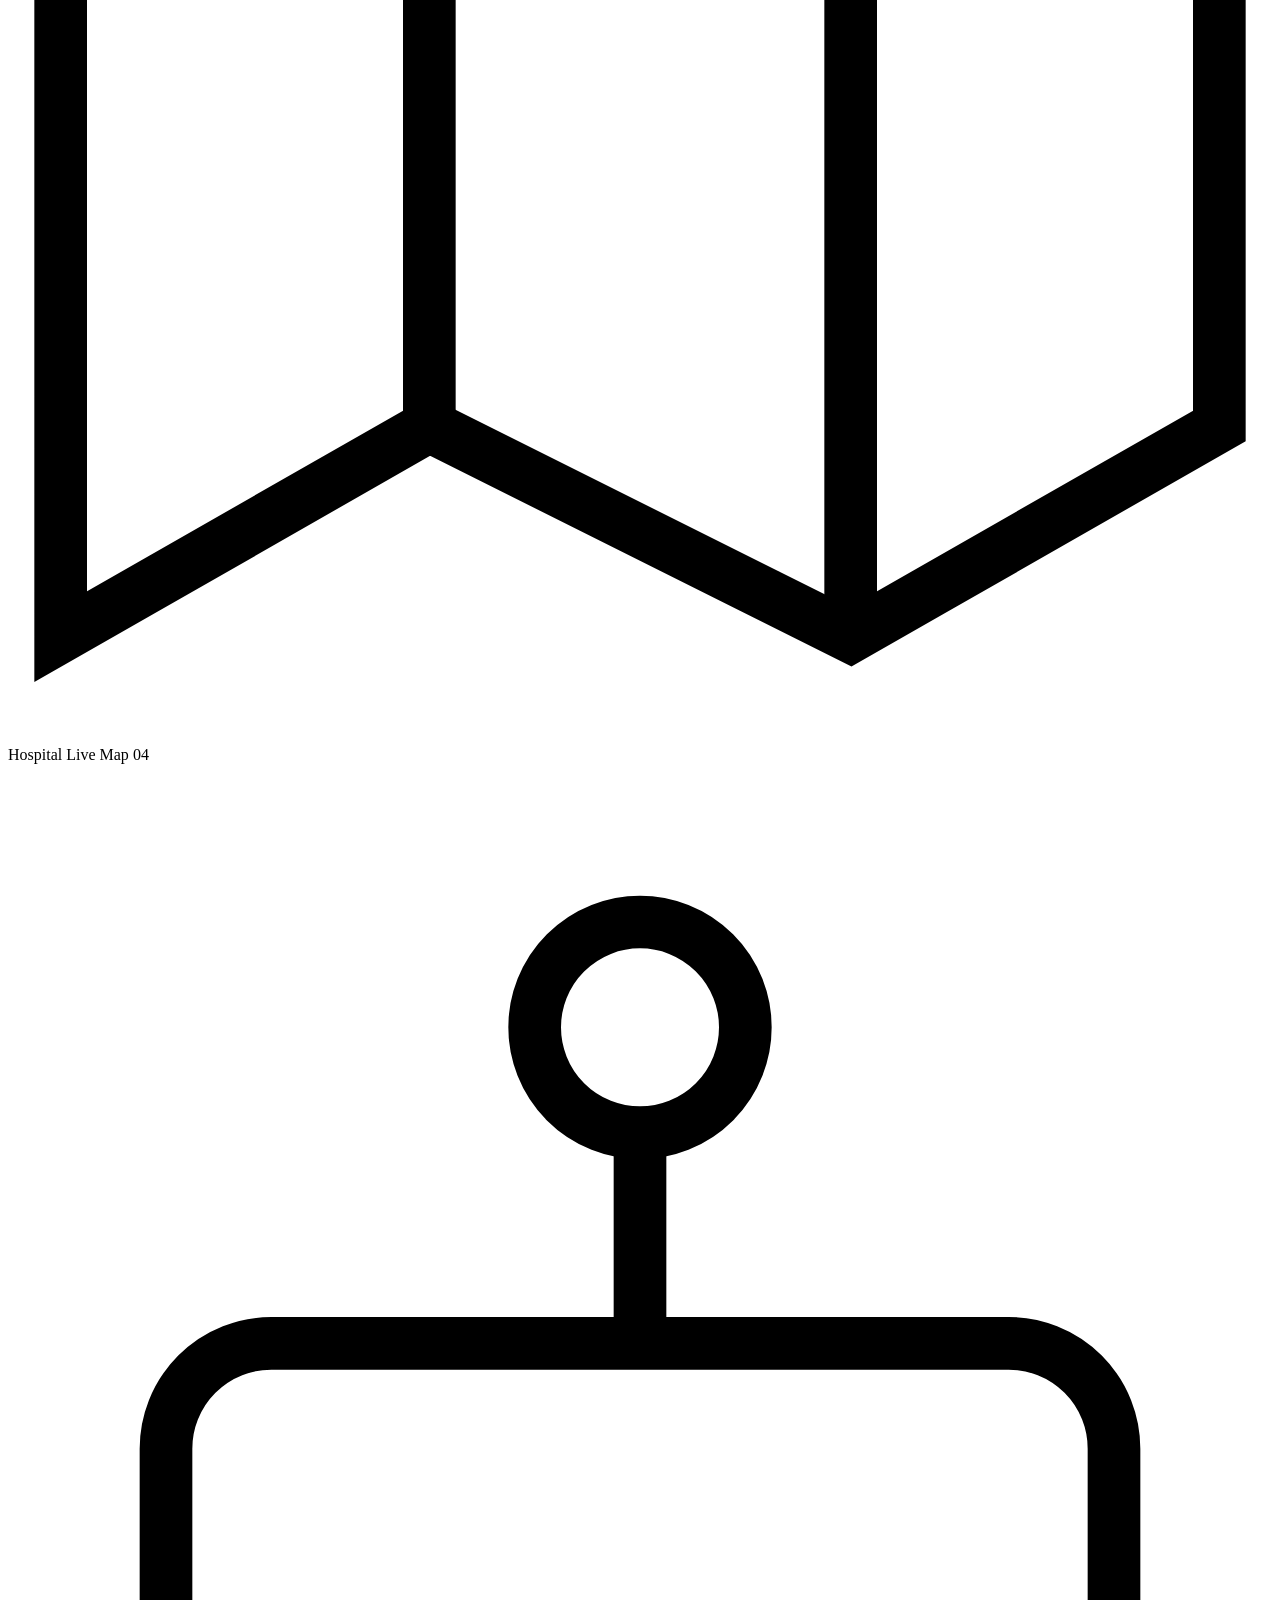
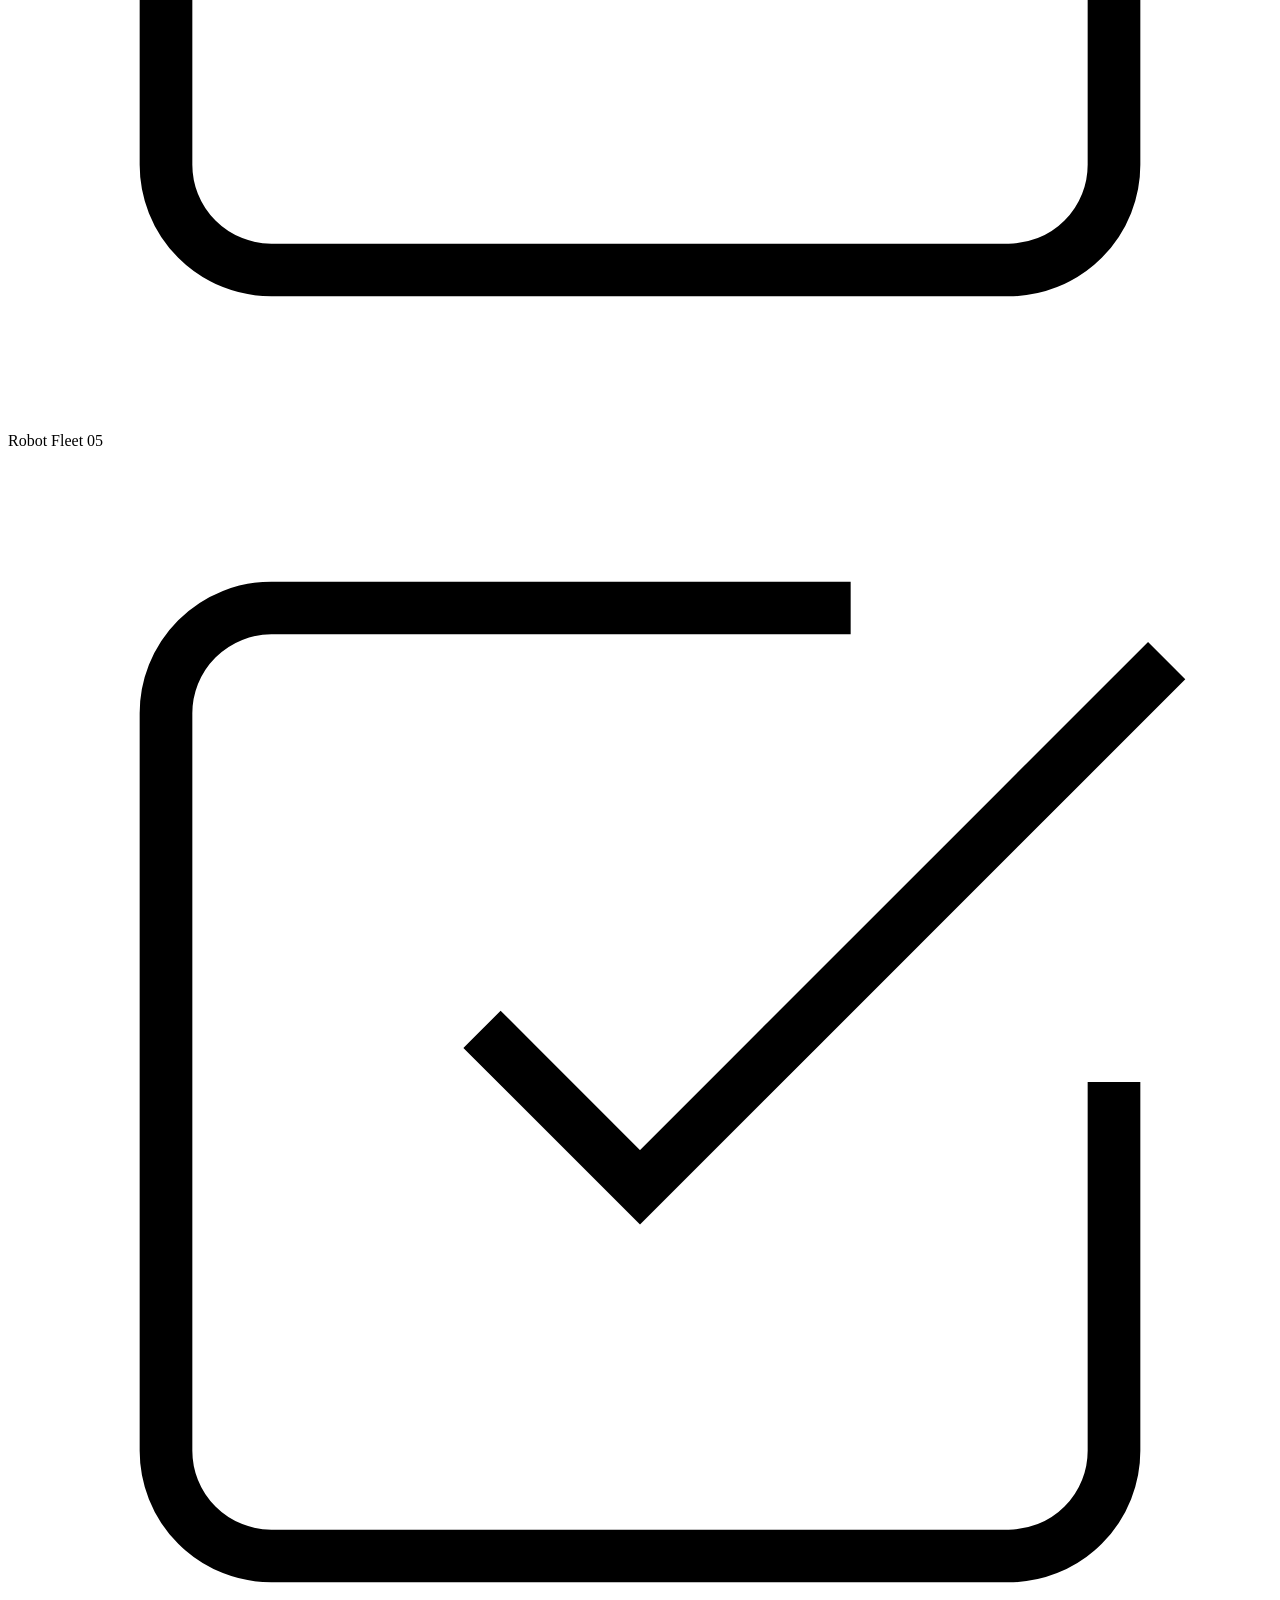
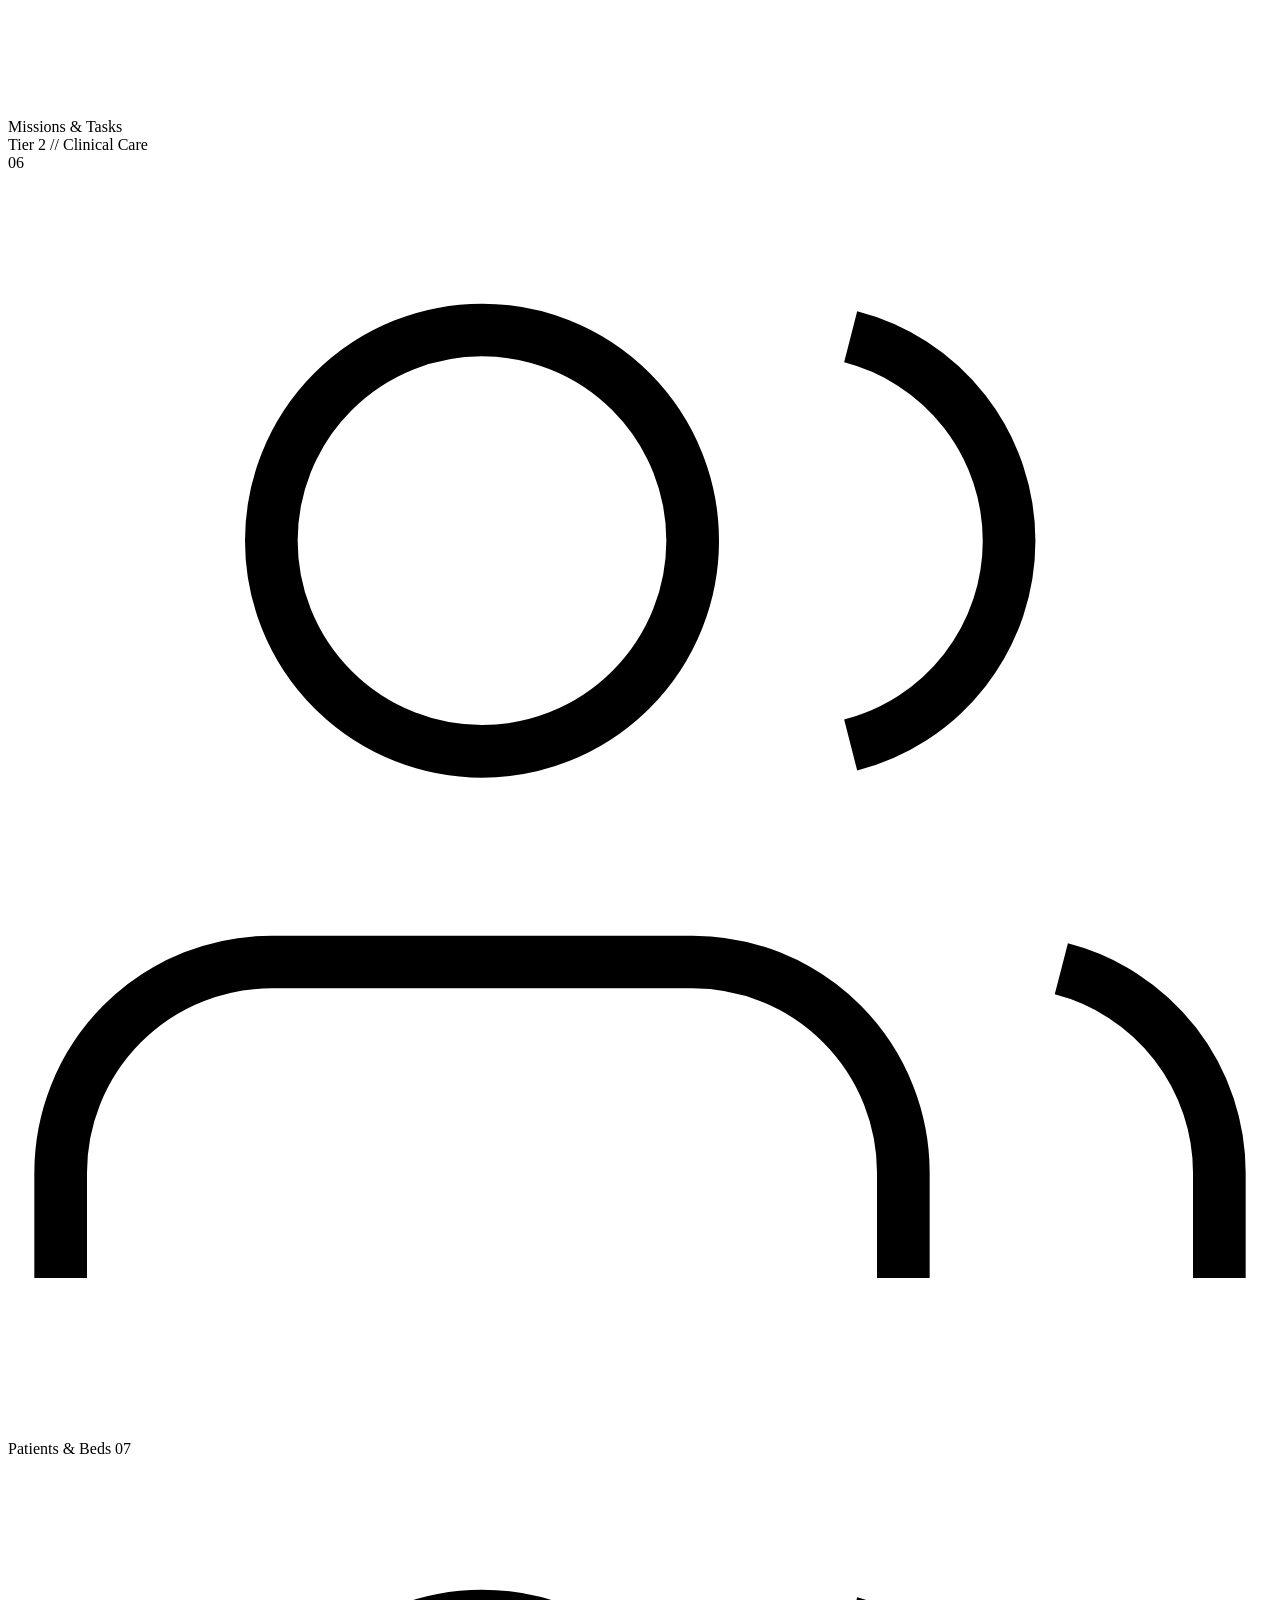
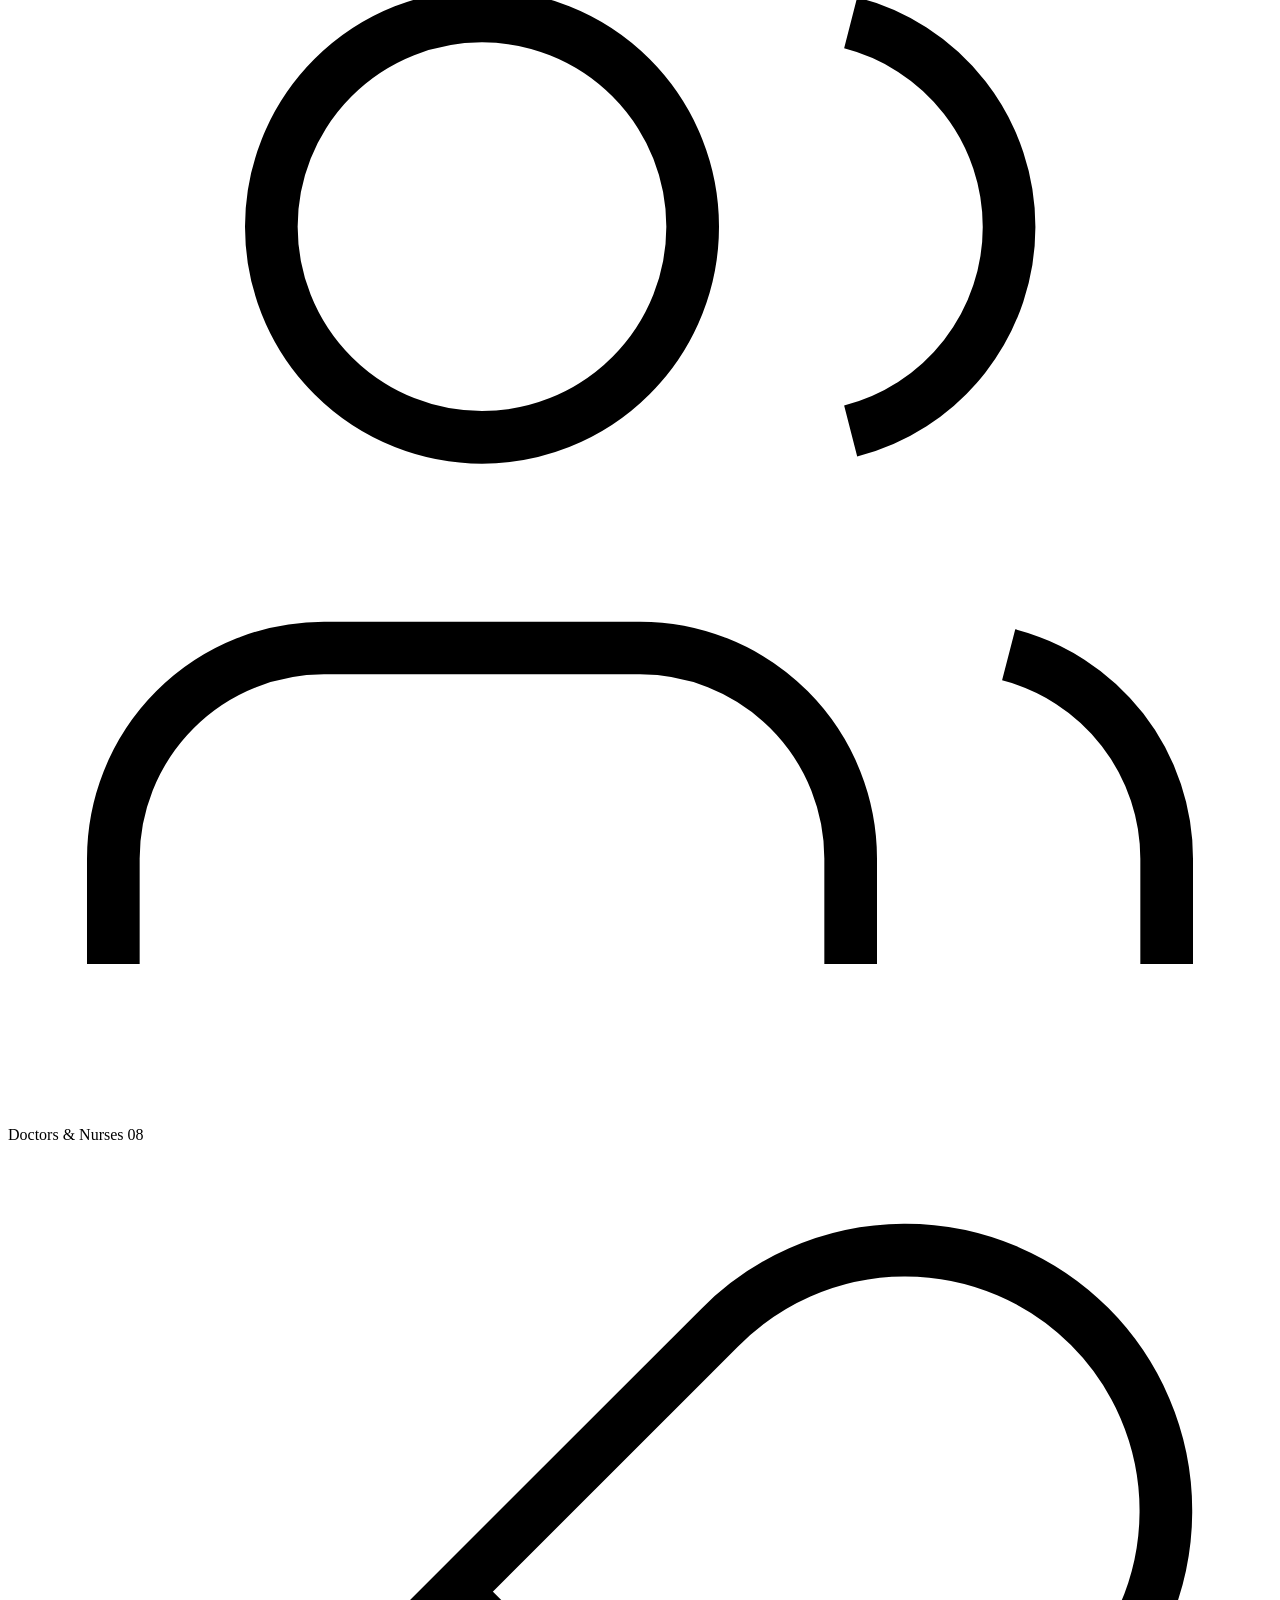
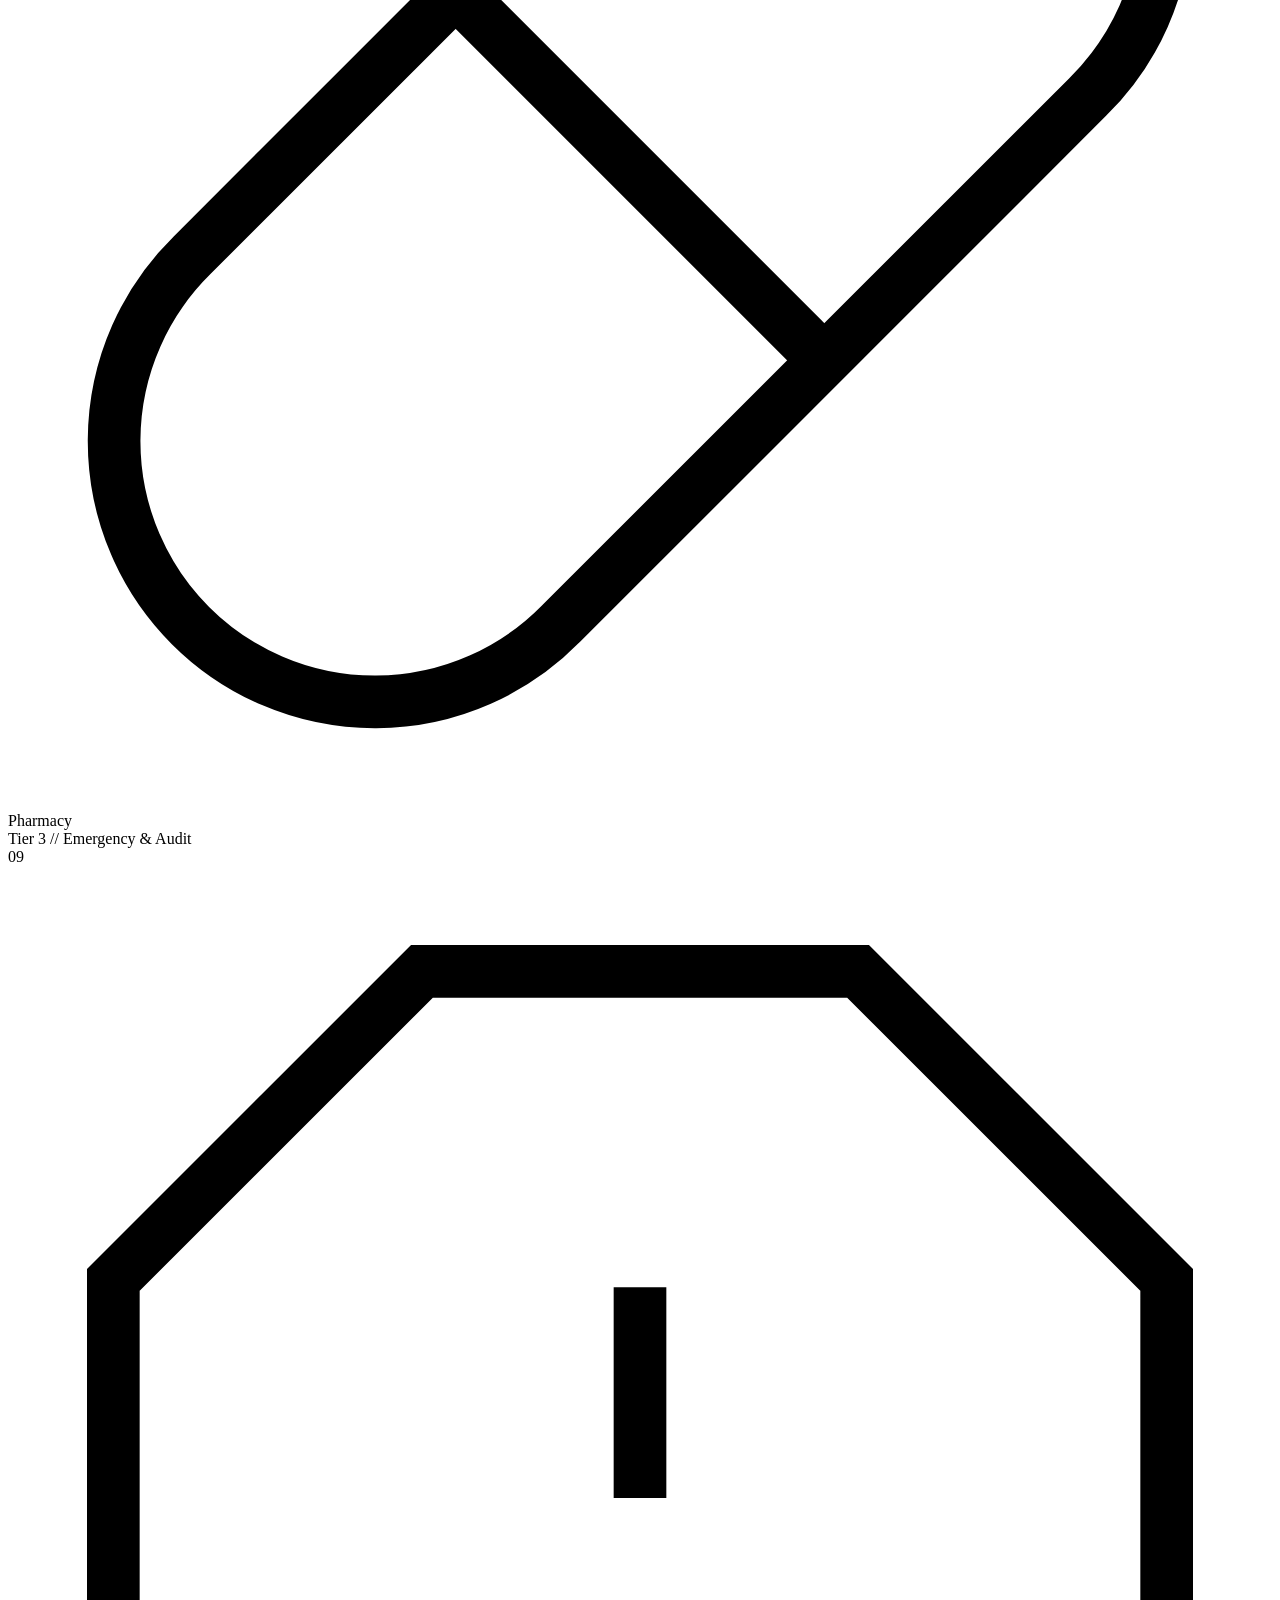
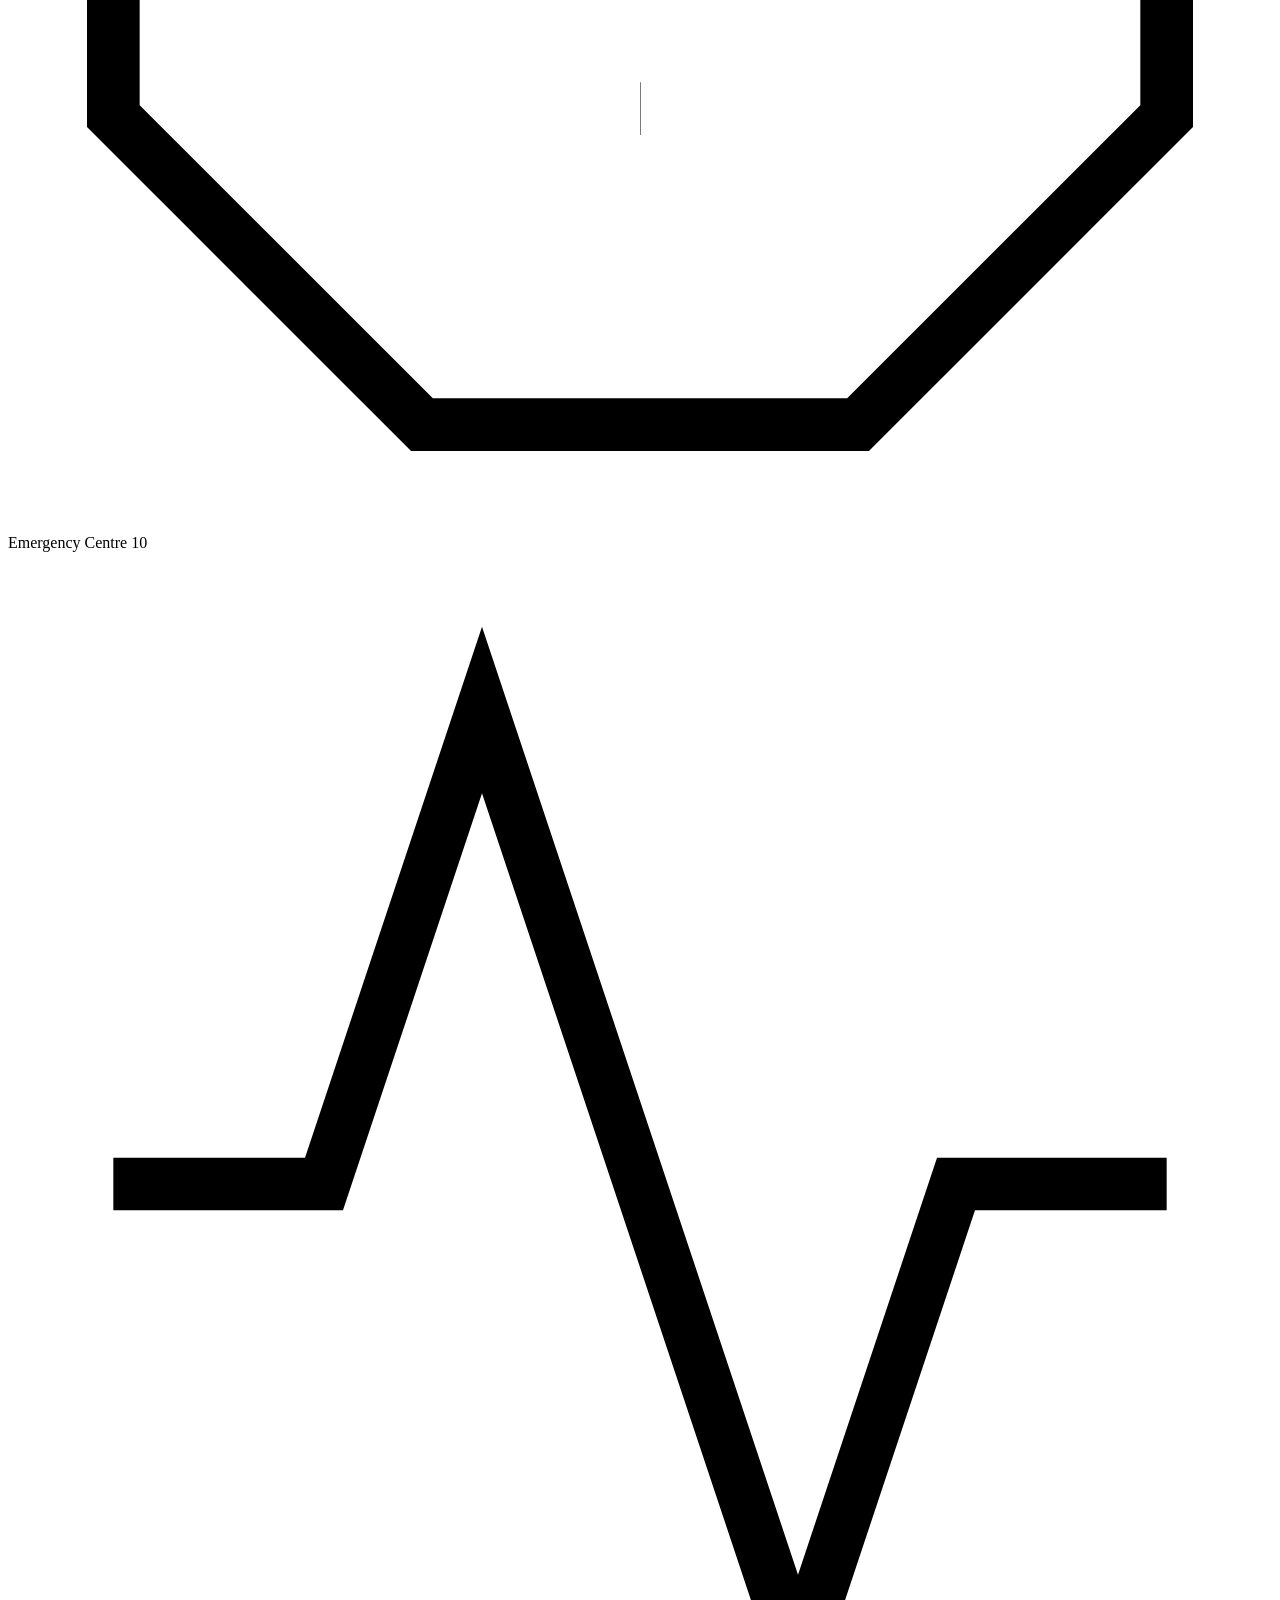
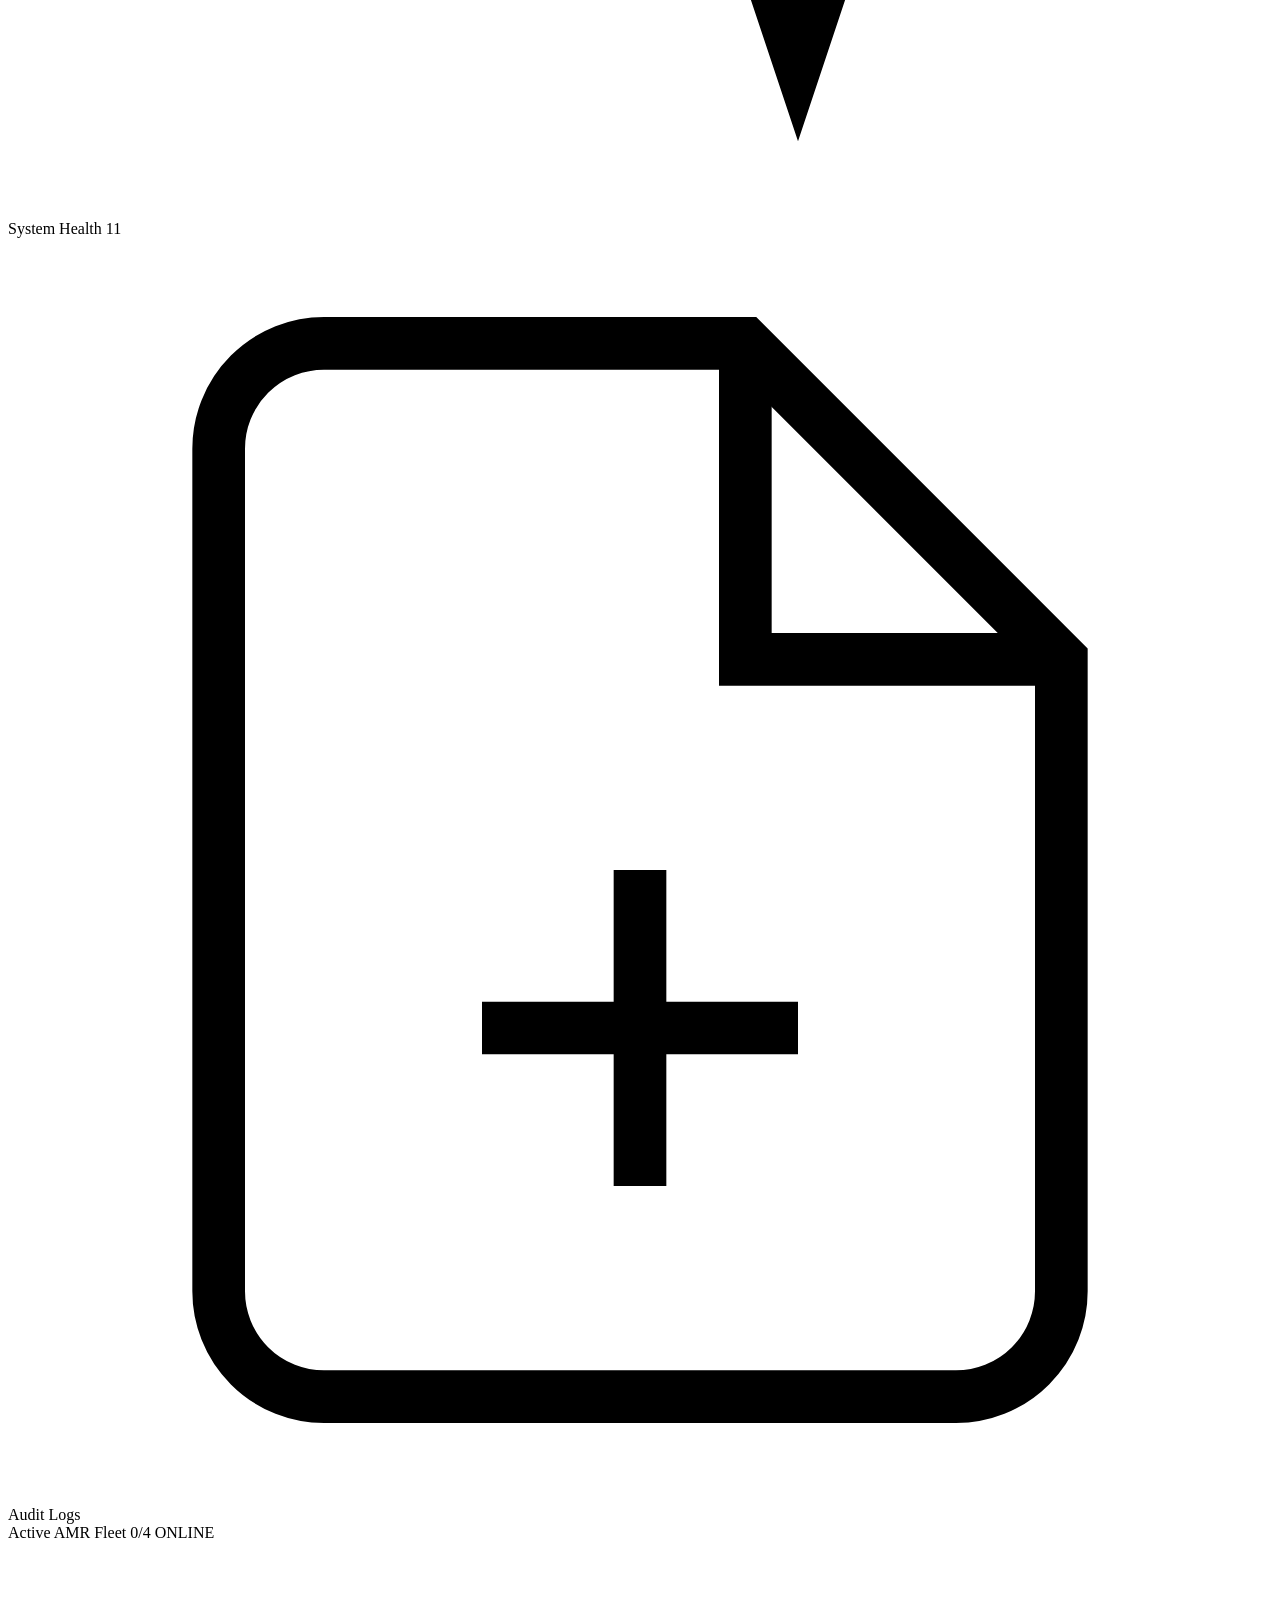
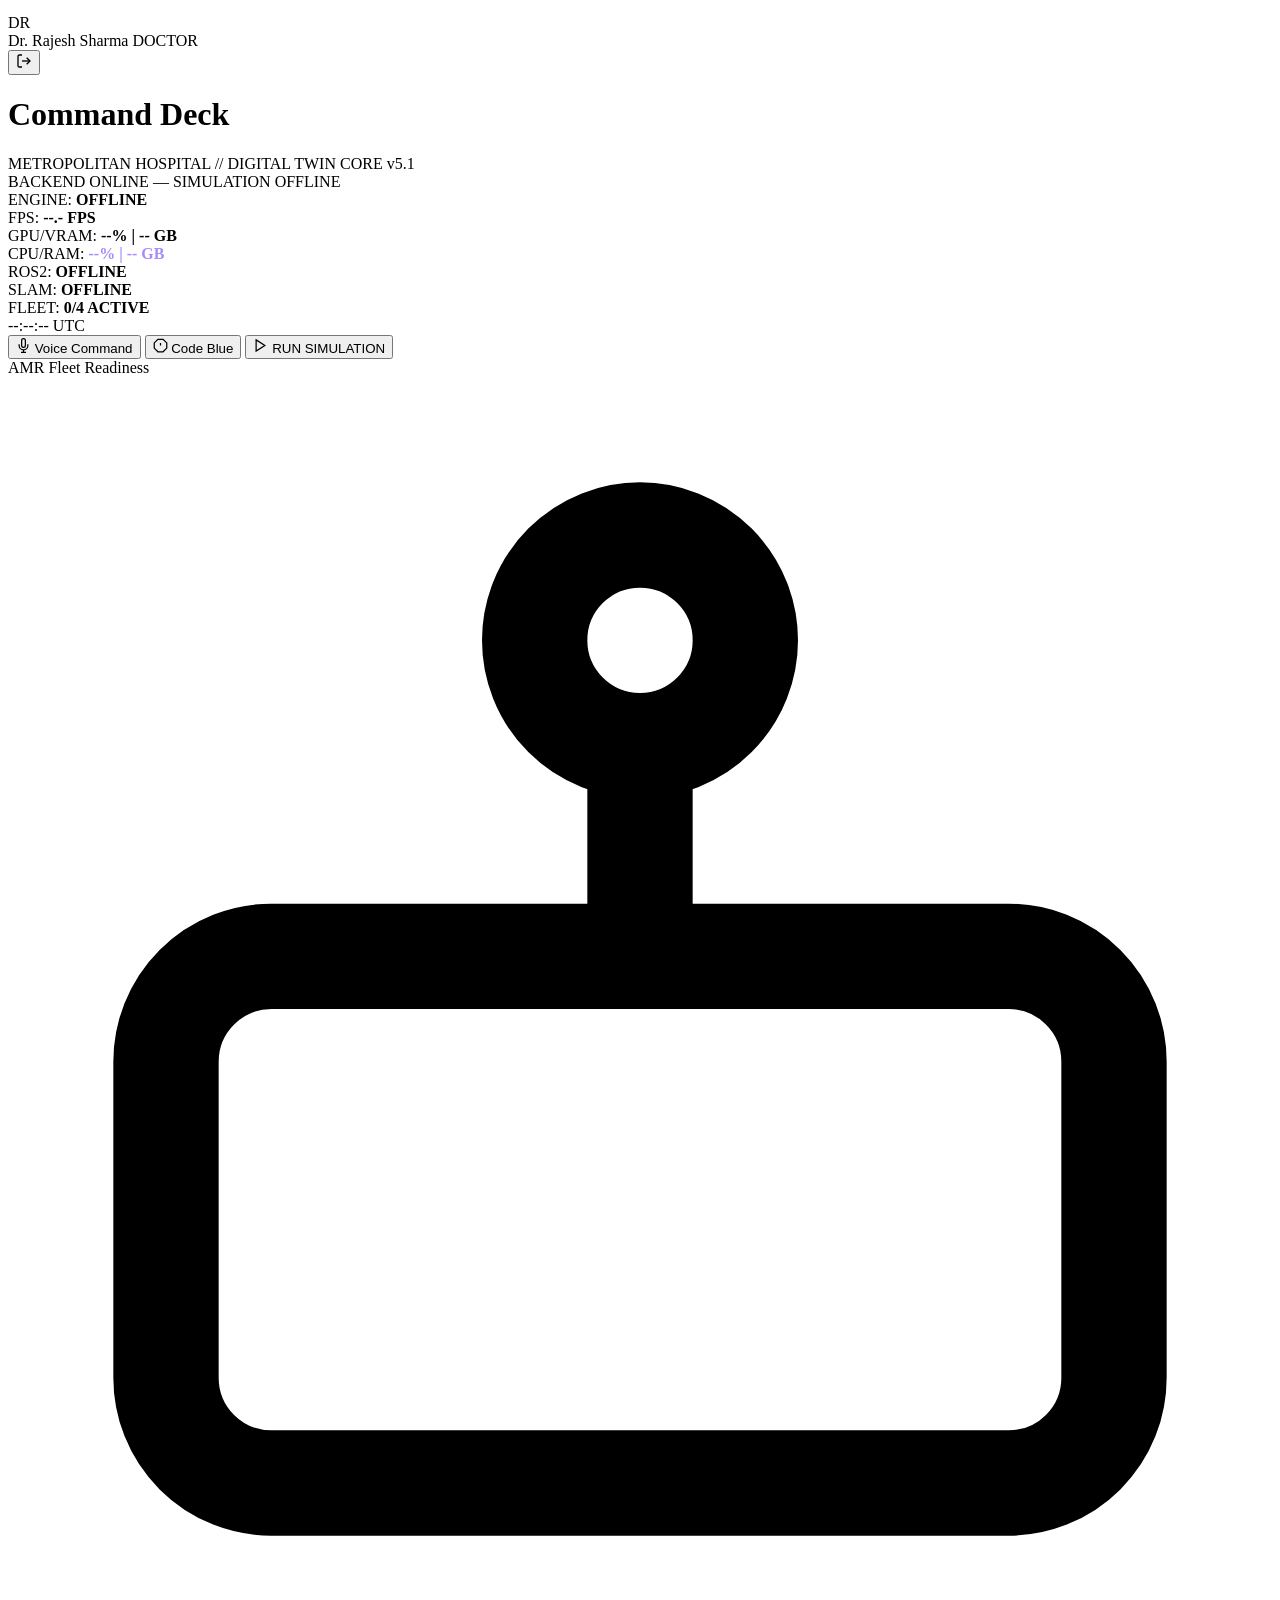
==== commit c771de5b: "feat(aarogya): update core platform, SLAM exploration, Isaac Sim integration, and review documentati" ====
--- a/frontend/index.html
+++ b/frontend/index.html
@@ -3,16 +3,16 @@
 <head>
   <meta charset="UTF-8">
   <meta name="viewport" content="width=device-width, initial-scale=1.0">
-  <title>AAROGYA — Hospital Autonomous Assistance Platform</title>
-  <meta name="description" content="Multi-Agent Embodied AI Hospital Robot Integration and Management Platform with NVIDIA Isaac Sim">
+  <title>AAROGYA — Hospital Autonomous Assistance Platform & Robotics Operations Console</title>
+  <meta name="description" content="Multi-Agent Embodied AI Hospital Robot Integration and Management Platform with NVIDIA Isaac Sim 5.1 — Hospital Autonomous Assistance Platform">
   <link rel="preconnect" href="https://fonts.googleapis.com">
   <link rel="preconnect" href="https://fonts.gstatic.com" crossorigin>
-  <link href="https://fonts.googleapis.com/css2?family=Inter:wght@400;500;600;700&family=Outfit:wght@500;600;700;800&family=JetBrains+Mono:wght@400;500;700&display=swap" rel="stylesheet">
-  <link rel="stylesheet" href="/static/css/app.css">
+  <link href="https://fonts.googleapis.com/css2?family=Inter:wght@400;500;600;700&family=Outfit:wght@500;600;700;800&family=JetBrains+Mono:wght@400;500;600;700&display=swap" rel="stylesheet">
+  <link rel="stylesheet" href="/static/css/app.css?v=4.0.0">
 </head>
 <body>
   <div id="app-container">
-    <!-- ── SIDEBAR NAVIGATION ── -->
+    <!-- ── COMMAND BRIDGE SIDEBAR NAVIGATION ── -->
     <aside id="sidebar">
       <div class="brand-header">
         <div class="brand-icon">
@@ -21,467 +21,1121 @@
           </svg>
         </div>
         <div>
-          <div class="brand-title">AAROGYA</div>
-          <div class="brand-subtitle">Autonomous Health AMR</div>
+          <div class="brand-title">
+            AAROGYA
+            <span class="brand-version">v5.1</span>
+          </div>
+          <div class="brand-subtitle">Autonomous Robotics Core</div>
         </div>
       </div>
 
       <nav class="nav-menu">
-        <a class="nav-item active" data-view="dashboard">
-          <svg viewBox="0 0 24 24" fill="none" stroke="currentColor" stroke-width="2"><rect x="3" y="3" width="7" height="7"/><rect x="14" y="3" width="7" height="7"/><rect x="14" y="14" width="7" height="7"/><rect x="3" y="14" width="7" height="7"/></svg>
-          Dashboard
+        <div class="nav-section-label">Tier 1 // Tactical Control</div>
+        <a class="nav-item active" data-view="overview" id="nav-overview">
+          <span class="nav-item-num">01</span>
+          <svg viewBox="0 0 24 24" fill="none" stroke="currentColor"><rect x="3" y="3" width="7" height="7"/><rect x="14" y="3" width="7" height="7"/><rect x="14" y="14" width="7" height="7"/><rect x="3" y="14" width="7" height="7"/></svg>
+          Command Deck
         </a>
-        <a class="nav-item" data-view="simulation">
-          <svg viewBox="0 0 24 24" fill="none" stroke="currentColor" stroke-width="2"><circle cx="12" cy="12" r="10"/><polygon points="10 8 16 12 10 16 10 8"/></svg>
-          Simulation & Isaac 3D
+        <a class="nav-item" data-view="simulation" id="nav-simulation">
+          <span class="nav-item-num">02</span>
+          <svg viewBox="0 0 24 24" fill="none" stroke="currentColor"><circle cx="12" cy="12" r="10"/><polygon points="10 8 16 12 10 16 10 8"/></svg>
+          Simulation Control
         </a>
-        <a class="nav-item" data-view="map">
-          <svg viewBox="0 0 24 24" fill="none" stroke="currentColor" stroke-width="2"><polygon points="1 6 1 22 8 18 16 22 23 18 23 2 16 6 8 2 1 6"/><line x1="8" y1="2" x2="8" y2="18"/><line x1="16" y1="6" x2="16" y2="22"/></svg>
+        <a class="nav-item" data-view="map" id="nav-map">
+          <span class="nav-item-num">03</span>
+          <svg viewBox="0 0 24 24" fill="none" stroke="currentColor"><polygon points="1 6 1 22 8 18 16 22 23 18 23 2 16 6 8 2 1 6"/><line x1="8" y1="2" x2="8" y2="18"/><line x1="16" y1="6" x2="16" y2="22"/></svg>
           Hospital Live Map
         </a>
-        <a class="nav-item" data-view="patients">
-          <svg viewBox="0 0 24 24" fill="none" stroke="currentColor" stroke-width="2"><path d="M17 21v-2a4 4 0 0 0-4-4H5a4 4 0 0 0-4 4v2"/><circle cx="9" cy="7" r="4"/><path d="M23 21v-2a4 4 0 0 0-3-3.87"/><path d="M16 3.13a4 4 0 0 1 0 7.75"/></svg>
+        <a class="nav-item" data-view="fleet" id="nav-fleet">
+          <span class="nav-item-num">04</span>
+          <svg viewBox="0 0 24 24" fill="none" stroke="currentColor"><rect x="3" y="11" width="18" height="10" rx="2"/><circle cx="12" cy="5" r="2"/><path d="M12 7v4"/><line x1="8" y1="16" x2="8" y2="16"/><line x1="16" y1="16" x2="16" y2="16"/></svg>
+          Robot Fleet
+        </a>
+        <a class="nav-item" data-view="tasks" id="nav-tasks">
+          <span class="nav-item-num">05</span>
+          <svg viewBox="0 0 24 24" fill="none" stroke="currentColor"><polyline points="9 11 12 14 22 4"/><path d="M21 12v7a2 2 0 0 1-2 2H5a2 2 0 0 1-2-2V5a2 2 0 0 1 2-2h11"/></svg>
+          Missions & Tasks
+        </a>
+
+        <div class="nav-section-label">Tier 2 // Clinical Care</div>
+        <a class="nav-item" data-view="patients" id="nav-patients">
+          <span class="nav-item-num">06</span>
+          <svg viewBox="0 0 24 24" fill="none" stroke="currentColor"><path d="M17 21v-2a4 4 0 0 0-4-4H5a4 4 0 0 0-4 4v2"/><circle cx="9" cy="7" r="4"/><path d="M23 21v-2a4 4 0 0 0-3-3.87"/><path d="M16 3.13a4 4 0 0 1 0 7.75"/></svg>
           Patients & Beds
         </a>
-        <a class="nav-item" data-view="prescriptions">
-          <svg viewBox="0 0 24 24" fill="none" stroke="currentColor" stroke-width="2"><path d="M14 2H6a2 2 0 0 0-2 2v16a2 2 0 0 0 2 2h12a2 2 0 0 0 2-2V8z"/><polyline points="14 2 14 8 20 8"/><line x1="16" y1="13" x2="8" y2="13"/><line x1="16" y1="17" x2="8" y2="17"/><polyline points="10 9 9 9 8 9"/></svg>
-          Prescriptions & Rx
-        </a>
-        <a class="nav-item" data-view="tasks">
-          <svg viewBox="0 0 24 24" fill="none" stroke="currentColor" stroke-width="2"><polyline points="9 11 12 14 22 4"/><path d="M21 12v7a2 2 0 0 1-2 2H5a2 2 0 0 1-2-2V5a2 2 0 0 1 2-2h11"/></svg>
-          Robot Tasks
-        </a>
-        <a class="nav-item" data-view="robots">
-          <svg viewBox="0 0 24 24" fill="none" stroke="currentColor" stroke-width="2"><rect x="3" y="11" width="18" height="10" rx="2"/><circle cx="12" cy="5" r="2"/><path d="M12 7v4"/><line x1="8" y1="16" x2="8" y2="16"/><line x1="16" y1="16" x2="16" y2="16"/></svg>
-          Fleet & AMRs
-        </a>
-        <a class="nav-item" data-view="medicines">
-          <svg viewBox="0 0 24 24" fill="none" stroke="currentColor" stroke-width="2"><path d="m10.5 20.5 10-10a4.95 4.95 0 1 0-7-7l-10 10a4.95 4.95 0 1 0 7 7Z"/><path d="m8.5 8.5 7 7"/></svg>
-          Pharmacy Formulary
-        </a>
-        <a class="nav-item" data-view="staff">
-          <svg viewBox="0 0 24 24" fill="none" stroke="currentColor" stroke-width="2"><path d="M16 21v-2a4 4 0 0 0-4-4H6a4 4 0 0 0-4 4v2"/><circle cx="9" cy="7" r="4"/><path d="M22 21v-2a4 4 0 0 0-3-3.87"/><path d="M16 3.13a4 4 0 0 1 0 7.75"/></svg>
+        <a class="nav-item" data-view="staff" id="nav-staff">
+          <span class="nav-item-num">07</span>
+          <svg viewBox="0 0 24 24" fill="none" stroke="currentColor"><path d="M16 21v-2a4 4 0 0 0-4-4H6a4 4 0 0 0-4 4v2"/><circle cx="9" cy="7" r="4"/><path d="M22 21v-2a4 4 0 0 0-3-3.87"/><path d="M16 3.13a4 4 0 0 1 0 7.75"/></svg>
           Doctors & Nurses
         </a>
-        <a class="nav-item" data-view="emergency">
-          <svg viewBox="0 0 24 24" fill="none" stroke="currentColor" stroke-width="2"><polygon points="7.86 2 16.14 2 22 7.86 22 16.14 16.14 22 7.86 22 2 16.14 2 7.86 7.86 2"/><line x1="12" y1="8" x2="12" y2="12"/><line x1="12" y1="16" x2="12.01" y2="16"/></svg>
-          Emergency Center
+        <a class="nav-item" data-view="pharmacy" id="nav-pharmacy">
+          <span class="nav-item-num">08</span>
+          <svg viewBox="0 0 24 24" fill="none" stroke="currentColor"><path d="m10.5 20.5 10-10a4.95 4.95 0 1 0-7-7l-10 10a4.95 4.95 0 1 0 7 7Z"/><path d="m8.5 8.5 7 7"/></svg>
+          Pharmacy
         </a>
-        <a class="nav-item" data-view="logs">
-          <svg viewBox="0 0 24 24" fill="none" stroke="currentColor" stroke-width="2"><path d="M14 2H6a2 2 0 0 0-2 2v16a2 2 0 0 0 2 2h12a2 2 0 0 0 2-2V8z"/><polyline points="14 2 14 8 20 8"/><line x1="12" y1="18" x2="12" y2="12"/><line x1="9" y1="15" x2="15" y2="15"/></svg>
-          Audit & Compliance
+
+        <div class="nav-section-label">Tier 3 // Emergency & Audit</div>
+        <a class="nav-item" data-view="emergency" id="nav-emergency">
+          <span class="nav-item-num">09</span>
+          <svg viewBox="0 0 24 24" fill="none" stroke="currentColor"><polygon points="7.86 2 16.14 2 22 7.86 22 16.14 16.14 22 7.86 22 2 16.14 2 7.86 7.86 2"/><line x1="12" y1="8" x2="12" y2="12"/><line x1="12" y1="16" x2="12.01" y2="16"/></svg>
+          Emergency Centre
+        </a>
+        <a class="nav-item" data-view="health" id="nav-health">
+          <span class="nav-item-num">10</span>
+          <svg viewBox="0 0 24 24" fill="none" stroke="currentColor"><path d="M22 12h-4l-3 9L9 3l-3 9H2"/></svg>
+          System Health
+        </a>
+        <a class="nav-item" data-view="logs" id="nav-logs">
+          <span class="nav-item-num">11</span>
+          <svg viewBox="0 0 24 24" fill="none" stroke="currentColor"><path d="M14 2H6a2 2 0 0 0-2 2v16a2 2 0 0 0 2 2h12a2 2 0 0 0 2-2V8z"/><polyline points="14 2 14 8 20 8"/><line x1="12" y1="18" x2="12" y2="12"/><line x1="9" y1="15" x2="15" y2="15"/></svg>
+          Audit Logs
         </a>
       </nav>
 
+      <!-- Sidebar AMR Mini Monitor -->
+      <div class="sidebar-amr-strip">
+        <div class="sidebar-amr-title">
+          <span>Active AMR Fleet</span>
+          <span id="sidebar-fleet-online-count" style="color:var(--text-muted);">0/4 ONLINE</span>
+        </div>
+        <div class="sidebar-amr-grid">
+          <div class="sidebar-amr-badge">
+            <span style="color:#fff;">AR-01</span>
+            <span class="dot" id="amr-dot-delivery" style="background:#64748b;"></span>
+          </div>
+          <div class="sidebar-amr-badge">
+            <span style="color:#fff;">MI-02</span>
+            <span class="dot" id="amr-dot-reception" style="background:#64748b;"></span>
+          </div>
+          <div class="sidebar-amr-badge">
+            <span style="color:#fff;">GA-03</span>
+            <span class="dot" id="amr-dot-emergency" style="background:#64748b;"></span>
+          </div>
+          <div class="sidebar-amr-badge">
+            <span style="color:#fff;">SA-04</span>
+            <span class="dot" id="amr-dot-support" style="background:#64748b;"></span>
+          </div>
+        </div>
+      </div>
+
+      <!-- User footer -->
       <div class="user-footer">
         <div class="user-info">
           <div class="user-avatar" id="sidebar-user-avatar">DR</div>
           <div class="user-details">
-            <span class="user-name" id="sidebar-user-name">Dr. Sarah Patel</span>
+            <span class="user-name" id="sidebar-user-name">Dr. Rajesh Sharma</span>
             <span class="user-role-badge" id="sidebar-user-role">DOCTOR</span>
           </div>
         </div>
         <button class="btn-icon" id="btn-switch-user" title="Switch User / Login">
-          <svg width="18" height="18" viewBox="0 0 24 24" fill="none" stroke="currentColor" stroke-width="2"><path d="M9 21H5a2 2 0 0 1-2-2V5a2 2 0 0 1 2-2h4"/><polyline points="16 17 21 12 16 7"/><line x1="21" y1="12" x2="9" y2="12"/></svg>
+          <svg width="16" height="16" viewBox="0 0 24 24" fill="none" stroke="currentColor" stroke-width="2"><path d="M9 21H5a2 2 0 0 1-2-2V5a2 2 0 0 1 2-2h4"/><polyline points="16 17 21 12 16 7"/><line x1="21" y1="12" x2="9" y2="12"/></svg>
         </button>
       </div>
     </aside>
 
-    <!-- ── MAIN CONTENT AREA ── -->
+    <!-- ── MAIN COMMAND WORKSPACE ── -->
     <main id="main-content">
-      <!-- Topbar -->
+      <!-- Topbar Header -->
       <header class="topbar">
         <div class="view-title-area">
-          <h1 class="view-title" id="current-view-title">Executive Dashboard</h1>
-          <span class="badge badge-active" id="system-status-indicator">
-            <span style="display:inline-block; width:6px; height:6px; border-radius:50%; background:#10b981;"></span>
-            Isaac Sim Hub Online
+          <div>
+            <h1 class="view-title" id="current-view-title">Command Deck</h1>
+            <div class="facility-breadcrumb">
+              <span>METROPOLITAN HOSPITAL</span>
+              <span>//</span>
+              <span style="color:var(--accent-cyan);">DIGITAL TWIN CORE v5.1</span>
+            </div>
+          </div>
+          <span class="badge badge-offline" id="system-status-indicator">
+            <span class="dot offline"></span>
+            <span id="system-status-text">BACKEND ONLINE — SIMULATION OFFLINE</span>
           </span>
         </div>
 
+        <!-- Telemetry Strip (Real-time Diagnostics) -->
+        <div class="topbar-telemetry-strip">
+          <div class="telemetry-item">
+            <span>ENGINE:</span>
+            <strong id="top-diag-sim" style="color:var(--text-muted);">OFFLINE</strong>
+          </div>
+          <div class="telemetry-item">
+            <span>FPS:</span>
+            <strong id="top-diag-fps" style="color:var(--text-muted);">--.- FPS</strong>
+          </div>
+          <div class="telemetry-item">
+            <span>GPU/VRAM:</span>
+            <strong id="top-diag-gpu" style="color:var(--accent-emerald);">--% | -- GB</strong>
+          </div>
+          <div class="telemetry-item">
+            <span>CPU/RAM:</span>
+            <strong id="top-diag-cpu" style="color:#a78bfa;">--% | -- GB</strong>
+          </div>
+          <div class="telemetry-item">
+            <span>ROS2:</span>
+            <strong id="top-diag-ros2" style="color:var(--text-muted);">OFFLINE</strong>
+          </div>
+          <div class="telemetry-item">
+            <span>SLAM:</span>
+            <strong id="top-diag-slam" style="color:var(--text-muted);">OFFLINE</strong>
+          </div>
+          <div class="telemetry-item">
+            <span>FLEET:</span>
+            <strong id="top-diag-fleet" style="color:var(--text-muted);">0/4 ACTIVE</strong>
+          </div>
+        </div>
+
+        <!-- Topbar Actions -->
         <div class="topbar-actions">
+          <!-- Real-Time Chronometer -->
+          <div class="chronometer" id="header-chronometer">--:--:-- UTC</div>
+
           <!-- Voice Command Trigger -->
-          <button class="btn btn-outline" id="btn-open-voice" title="Natural Language Voice Command">
-            <svg width="16" height="16" viewBox="0 0 24 24" fill="none" stroke="currentColor" stroke-width="2"><path d="M12 1a3 3 0 0 0-3 3v8a3 3 0 0 0 6 0V4a3 3 0 0 0-3-3z"/><path d="M19 10v2a7 7 0 0 1-14 0v-2"/><line x1="12" y1="19" x2="12" y2="23"/><line x1="8" y1="23" x2="16" y2="23"/></svg>
+          <button class="btn btn-outline" id="btn-open-voice" title="Natural Language Voice Command (Hey Arogya)">
+            <svg width="15" height="15" viewBox="0 0 24 24" fill="none" stroke="currentColor" stroke-width="2"><path d="M12 1a3 3 0 0 0-3 3v8a3 3 0 0 0 6 0V4a3 3 0 0 0-3-3z"/><path d="M19 10v2a7 7 0 0 1-14 0v-2"/><line x1="12" y1="19" x2="12" y2="23"/><line x1="8" y1="23" x2="16" y2="23"/></svg>
             Voice Command
           </button>
 
           <!-- Emergency Alert Trigger -->
-          <button class="btn btn-danger" id="btn-trigger-emergency">
-            <svg width="16" height="16" viewBox="0 0 24 24" fill="none" stroke="currentColor" stroke-width="2"><polygon points="7.86 2 16.14 2 22 7.86 22 16.14 16.14 22 7.86 22 2 16.14 2 7.86 7.86 2"/><line x1="12" y1="8" x2="12" y2="12"/><line x1="12" y1="16" x2="12.01" y2="16"/></svg>
+          <button class="btn btn-danger" id="btn-trigger-emergency" title="Instant Code Blue Trauma Preemption">
+            <svg width="15" height="15" viewBox="0 0 24 24" fill="none" stroke="currentColor" stroke-width="2"><polygon points="7.86 2 16.14 2 22 7.86 22 16.14 16.14 22 7.86 22 2 16.14 2 7.86 7.86 2"/><line x1="12" y1="8" x2="12" y2="12"/><line x1="12" y1="16" x2="12.01" y2="16"/></svg>
             Code Blue
           </button>
 
           <!-- Run / Pause Simulation Toggle -->
-          <button class="btn btn-primary" id="btn-sim-toggle">
-            <svg width="16" height="16" viewBox="0 0 24 24" fill="none" stroke="currentColor" stroke-width="2" id="sim-toggle-icon"><polygon points="5 3 19 12 5 21 5 3"/></svg>
+          <button class="btn btn-primary btn-sim-pulse" id="btn-sim-toggle">
+            <svg width="15" height="15" viewBox="0 0 24 24" fill="none" stroke="currentColor" stroke-width="2" id="sim-toggle-icon"><polygon points="5 3 19 12 5 21 5 3"/></svg>
             <span id="sim-toggle-text">RUN SIMULATION</span>
           </button>
         </div>
       </header>
 
-      <!-- View Containers -->
+      <!-- ====================================================================
+           1. VIEW: OVERVIEW / COMMAND DECK (FULLY RECOMPOSED)
+           ==================================================================== -->
       <div class="content-body" id="view-dashboard">
-        <!-- Metrics Row -->
-        <div class="metric-grid">
-          <div class="metric-card">
-            <span class="metric-label">Inpatient Census</span>
-            <span class="metric-value" id="stat-patients-count">1</span>
-            <span class="metric-sub">ICU Bed 3 Occupied</span>
-          </div>
-          <div class="metric-card">
-            <span class="metric-label">Active Prescriptions</span>
-            <span class="metric-value" id="stat-rx-count">2</span>
-            <span class="metric-sub">Paracetamol 650mg Active</span>
-          </div>
-          <div class="metric-card">
-            <span class="metric-label">Autonomous AMR Fleet</span>
-            <span class="metric-value" id="stat-robots-count">4</span>
-            <span class="metric-sub">100% Operational Readiness</span>
-          </div>
-          <div class="metric-card">
-            <span class="metric-label">Pending / Active Tasks</span>
-            <span class="metric-value" id="stat-tasks-count">0</span>
-            <span class="metric-sub">Duplicate Block Guard Active</span>
-          </div>
-        </div>
-
-        <!-- Quick Action & Patient Spotlight -->
-        <div style="display: grid; grid-template-columns: 2fr 1fr; gap: 20px;">
-          <!-- Active Missions / Tasks -->
+        <!-- Tactical Metric Strip -->
+        <div class="tactical-metric-strip">
+          <div class="tactical-tile" style="--tile-accent:#00f0ff;">
+            <div class="tile-header">
+              <span class="tile-label">AMR Fleet Readiness</span>
+              <svg class="tile-icon" viewBox="0 0 24 24" fill="none" stroke="currentColor" stroke-width="2"><rect x="3" y="11" width="18" height="10" rx="2"/><circle cx="12" cy="5" r="2"/><path d="M12 7v4"/></svg>
+            </div>
+            <div class="tile-value-row">
+              <span class="tile-value" id="stat-robots-count">4</span>
+              <span class="tile-unit">/ 4 AMRs</span>
+            </div>
+            <div class="tile-meta">
+              <span class="dot" style="background:#10b981;"></span>
+              <span>100% Operational Readiness (4 Home Stations)</span>
+            </div>
+          </div>
+
+          <div class="tactical-tile" style="--tile-accent:#0ea5e9;">
+            <div class="tile-header">
+              <span class="tile-label">Active Missions In-Flight</span>
+              <svg class="tile-icon" viewBox="0 0 24 24" fill="none" stroke="currentColor" stroke-width="2"><polygon points="12 2 2 7 12 12 22 7 12 2"/><polyline points="2 17 12 22 22 17"/><polyline points="2 12 12 17 22 12"/></svg>
+            </div>
+            <div class="tile-value-row">
+              <span class="tile-value" id="stat-tasks-count">0</span>
+              <span class="tile-unit">Missions</span>
+            </div>
+            <div class="tile-meta">
+              <span>Nav2 Dispatch Queue & Contract-Net Allocation</span>
+            </div>
+          </div>
+
+          <div class="tactical-tile" style="--tile-accent:#10b981;">
+            <div class="tile-header">
+              <span class="tile-label">Digital Twin Fidelity</span>
+              <svg class="tile-icon" viewBox="0 0 24 24" fill="none" stroke="currentColor" stroke-width="2"><polygon points="1 6 1 22 8 18 16 22 23 18 23 2 16 6 8 2 1 6"/></svg>
+            </div>
+            <div class="tile-value-row">
+              <span class="tile-value">100%</span>
+              <span class="tile-unit">Authoritative</span>
+            </div>
+            <div class="tile-meta">
+              <span>88m x 76m Grand Hospital Stage (28 Departments)</span>
+            </div>
+          </div>
+
+          <div class="tactical-tile" style="--tile-accent:#f59e0b;">
+            <div class="tile-header">
+              <span class="tile-label">Inpatient Census</span>
+              <svg class="tile-icon" viewBox="0 0 24 24" fill="none" stroke="currentColor" stroke-width="2"><path d="M17 21v-2a4 4 0 0 0-4-4H5a4 4 0 0 0-4 4v2"/><circle cx="9" cy="7" r="4"/></svg>
+            </div>
+            <div class="tile-value-row">
+              <span class="tile-value" id="stat-patients-count">6</span>
+              <span class="tile-unit">Patients</span>
+            </div>
+            <div class="tile-meta">
+              <span id="stat-rx-count">43</span> Active Medication Prescriptions
+            </div>
+          </div>
+        </div>
+
+        <!-- Hero Fleet Telemetry Matrix (4 AMR Cards) -->
+        <div class="fleet-matrix-grid" id="dashboard-fleet-matrix">
+          <!-- AMR-01: Arogya_Delivery -->
+          <div class="amr-tactical-card" id="card-amr-Arogya_Delivery">
+            <div class="amr-card-header">
+              <div class="amr-id-group">
+                <div class="amr-avatar-icon">
+                  <svg width="18" height="18" viewBox="0 0 24 24" fill="none" stroke="currentColor" stroke-width="2"><rect x="3" y="11" width="18" height="10" rx="2"/><circle cx="12" cy="5" r="2"/><path d="M12 7v4"/></svg>
+                </div>
+                <div>
+                  <div class="amr-name">Arogya_Delivery</div>
+                  <span class="amr-role-tag role-delivery">DELIVERY AMR-01</span>
+                </div>
+              </div>
+              <span class="badge badge-offline" id="amr-badge-Arogya_Delivery">IDLE</span>
+            </div>
+            <div class="amr-telemetry-row">
+              <span class="amr-coords">COORDS: <strong id="amr-coords-Arogya_Delivery">(34.5m, 33.0m)</strong></span>
+              <span style="color:#10b981; font-weight:700;" id="amr-batt-val-Arogya_Delivery">100%</span>
+            </div>
+            <div class="amr-battery-container">
+              <div class="amr-battery-bar">
+                <div class="amr-battery-fill" id="amr-batt-bar-Arogya_Delivery" style="width:100%;"></div>
+              </div>
+            </div>
+            <div style="font-size:11px; color:var(--text-dim);" id="amr-task-Arogya_Delivery">Standing by at Pharmacy Charging Pad</div>
+            <div class="amr-action-deck">
+              <button class="amr-btn-micro" onclick="AarogyaApp.trackRobotCamera('Arogya_Delivery')">Visor Track</button>
+              <button class="amr-btn-micro" onclick="AarogyaApp.openDispatchFor('Arogya_Delivery')">Dispatch</button>
+            </div>
+          </div>
+
+          <!-- AMR-02: Mitra_Reception -->
+          <div class="amr-tactical-card" id="card-amr-Mitra_Reception">
+            <div class="amr-card-header">
+              <div class="amr-id-group">
+                <div class="amr-avatar-icon" style="color:#c084fc; background:rgba(168,85,247,0.15); border-color:rgba(168,85,247,0.3);">
+                  <svg width="18" height="18" viewBox="0 0 24 24" fill="none" stroke="currentColor" stroke-width="2"><path d="M17 21v-2a4 4 0 0 0-4-4H5a4 4 0 0 0-4 4v2"/><circle cx="9" cy="7" r="4"/></svg>
+                </div>
+                <div>
+                  <div class="amr-name">Mitra_Reception</div>
+                  <span class="amr-role-tag role-reception">RECEPTION AMR-02</span>
+                </div>
+              </div>
+              <span class="badge badge-offline" id="amr-badge-Mitra_Reception">IDLE</span>
+            </div>
+            <div class="amr-telemetry-row">
+              <span class="amr-coords">COORDS: <strong id="amr-coords-Mitra_Reception">(0.0m, -5.0m)</strong></span>
+              <span style="color:#10b981; font-weight:700;" id="amr-batt-val-Mitra_Reception">100%</span>
+            </div>
+            <div class="amr-battery-container">
+              <div class="amr-battery-bar">
+                <div class="amr-battery-fill" id="amr-batt-bar-Mitra_Reception" style="width:100%;"></div>
+              </div>
+            </div>
+            <div style="font-size:11px; color:var(--text-dim);" id="amr-task-Mitra_Reception">Greeting Visitors in Reception Atrium</div>
+            <div class="amr-action-deck">
+              <button class="amr-btn-micro" onclick="AarogyaApp.trackRobotCamera('Mitra_Reception')">Visor Track</button>
+              <button class="amr-btn-micro" onclick="AarogyaApp.openDispatchFor('Mitra_Reception')">Dispatch</button>
+            </div>
+          </div>
+
+          <!-- AMR-03: Garuda_Emergency -->
+          <div class="amr-tactical-card" id="card-amr-Garuda_Emergency">
+            <div class="amr-card-header">
+              <div class="amr-id-group">
+                <div class="amr-avatar-icon" style="color:#f87171; background:rgba(239,68,68,0.15); border-color:rgba(239,68,68,0.3);">
+                  <svg width="18" height="18" viewBox="0 0 24 24" fill="none" stroke="currentColor" stroke-width="2"><polygon points="7.86 2 16.14 2 22 7.86 22 16.14 16.14 22 7.86 22 2 16.14 2 7.86 7.86 2"/></svg>
+                </div>
+                <div>
+                  <div class="amr-name">Garuda_Emergency</div>
+                  <span class="amr-role-tag role-emergency">EMERGENCY AMR-03</span>
+                </div>
+              </div>
+              <span class="badge badge-offline" id="amr-badge-Garuda_Emergency">IDLE</span>
+            </div>
+            <div class="amr-telemetry-row">
+              <span class="amr-coords">COORDS: <strong id="amr-coords-Garuda_Emergency">(-29.0m, -8.8m)</strong></span>
+              <span style="color:#10b981; font-weight:700;" id="amr-batt-val-Garuda_Emergency">100%</span>
+            </div>
+            <div class="amr-battery-container">
+              <div class="amr-battery-bar">
+                <div class="amr-battery-fill" id="amr-batt-bar-Garuda_Emergency" style="width:100%;"></div>
+              </div>
+            </div>
+            <div style="font-size:11px; color:var(--text-dim);" id="amr-task-Garuda_Emergency">Trauma Preemption Standby in Bay EMR-01</div>
+            <div class="amr-action-deck">
+              <button class="amr-btn-micro" onclick="AarogyaApp.trackRobotCamera('Garuda_Emergency')">Visor Track</button>
+              <button class="amr-btn-micro" onclick="AarogyaApp.openDispatchFor('Garuda_Emergency')">Dispatch</button>
+            </div>
+          </div>
+
+          <!-- AMR-04: Sahayak_Support -->
+          <div class="amr-tactical-card" id="card-amr-Sahayak_Support">
+            <div class="amr-card-header">
+              <div class="amr-id-group">
+                <div class="amr-avatar-icon" style="color:#34d399; background:rgba(16,185,129,0.15); border-color:rgba(16,185,129,0.3);">
+                  <svg width="18" height="18" viewBox="0 0 24 24" fill="none" stroke="currentColor" stroke-width="2"><path d="M22 12h-4l-3 9L9 3l-3 9H2"/></svg>
+                </div>
+                <div>
+                  <div class="amr-name">Sahayak_Support</div>
+                  <span class="amr-role-tag role-support">SUPPORT AMR-04</span>
+                </div>
+              </div>
+              <span class="badge badge-offline" id="amr-badge-Sahayak_Support">IDLE</span>
+            </div>
+            <div class="amr-telemetry-row">
+              <span class="amr-coords">COORDS: <strong id="amr-coords-Sahayak_Support">(39.5m, 33.0m)</strong></span>
+              <span style="color:#10b981; font-weight:700;" id="amr-batt-val-Sahayak_Support">100%</span>
+            </div>
+            <div class="amr-battery-container">
+              <div class="amr-battery-bar">
+                <div class="amr-battery-fill" id="amr-batt-bar-Sahayak_Support" style="width:100%;"></div>
+              </div>
+            </div>
+            <div style="font-size:11px; color:var(--text-dim);" id="amr-task-Sahayak_Support">Logistics & Supply Transit Standby</div>
+            <div class="amr-action-deck">
+              <button class="amr-btn-micro" onclick="AarogyaApp.trackRobotCamera('Sahayak_Support')">Visor Track</button>
+              <button class="amr-btn-micro" onclick="AarogyaApp.openDispatchFor('Sahayak_Support')">Dispatch</button>
+            </div>
+          </div>
+        </div>
+
+        <!-- Operations Hero Deck: Hospital Mini-Radar & Active Mission Queue -->
+        <div class="operations-hero-deck">
+          <!-- Hospital Digital Twin Radar -->
+          <div class="deck-panel">
+            <div class="deck-panel-header">
+              <span class="deck-panel-title">
+                <svg width="16" height="16" viewBox="0 0 24 24" fill="none" stroke="currentColor" stroke-width="2"><polygon points="1 6 1 22 8 18 16 22 23 18 23 2 16 6 8 2 1 6"/></svg>
+                Tactical Hospital Floor Radar (Digital Twin Live Pose)
+              </span>
+              <div style="display:flex; gap:8px;">
+                <button class="btn btn-outline" style="padding:4px 8px; font-size:11px;" onclick="AarogyaApp.switchView('map')">Open Full Map</button>
+              </div>
+            </div>
+            <div class="deck-panel-body">
+              <div class="canvas-wrapper" style="height:280px;">
+                <canvas id="dashboard-mini-radar-canvas" style="width:100%; height:100%; display:block;"></canvas>
+              </div>
+              <div style="display:flex; justify-content:space-between; font-size:11px; color:var(--text-dim); font-family:var(--font-mono);">
+                <span>ZONES: 28 Departments • Enclosed Perimeter Walls</span>
+                <span>RADAR: 60Hz Physics Interpolation</span>
+              </div>
+            </div>
+          </div>
+
+          <!-- Active Operations & Dispatches -->
+          <div class="deck-panel">
+            <div class="deck-panel-header">
+              <span class="deck-panel-title">
+                <svg width="16" height="16" viewBox="0 0 24 24" fill="none" stroke="currentColor" stroke-width="2"><polyline points="9 11 12 14 22 4"/><path d="M21 12v7a2 2 0 0 1-2 2H5a2 2 0 0 1-2-2V5a2 2 0 0 1 2-2h11"/></svg>
+                Current Clinical AMR Missions
+              </span>
+              <button class="btn btn-primary" id="btn-create-task-modal" style="padding:4px 10px; font-size:11px;">
+                + Create Mission
+              </button>
+            </div>
+            <div class="deck-panel-body" style="padding:0; overflow-y:auto; max-height:310px;">
+              <table class="custom-table">
+                <thead>
+                  <tr>
+                    <th>Task ID</th>
+                    <th>Destination</th>
+                    <th>Medicine</th>
+                    <th>Priority</th>
+                    <th>Assigned AMR</th>
+                    <th>Status</th>
+                  </tr>
+                </thead>
+                <tbody id="dashboard-tasks-table">
+                  <tr><td colspan="6" style="text-align:center; color:var(--text-dim); padding:24px;">No active missions in queue</td></tr>
+                </tbody>
+              </table>
+            </div>
+          </div>
+        </div>
+
+        <!-- Lower Subsystem Verification & Telemetry -->
+        <div style="display: grid; grid-template-columns: 1fr 1fr; gap: 14px;">
+          <!-- Subsystem Status -->
           <div class="table-card">
             <div class="table-header">
-              <span class="table-title">Current AMR Operations</span>
-              <button class="btn btn-primary" id="btn-create-task-modal">
-                <svg width="14" height="14" viewBox="0 0 24 24" fill="none" stroke="currentColor" stroke-width="2"><line x1="12" y1="5" x2="12" y2="19"/><line x1="5" y1="12" x2="19" y2="12"/></svg>
-                Create Delivery Task
-              </button>
-            </div>
-            <table class="custom-table">
-              <thead>
-                <tr>
-                  <th>Task ID</th>
-                  <th>Patient / Bed</th>
-                  <th>Medicine</th>
-                  <th>Priority</th>
-                  <th>Assigned Robot</th>
-                  <th>Status</th>
-                </tr>
-              </thead>
-              <tbody id="dashboard-tasks-table">
-                <tr><td colspan="6" style="text-align:center; color:var(--text-dim);">No active tasks in queue</td></tr>
-              </tbody>
-            </table>
-          </div>
-
-          <!-- AMR Fleet Status Summary -->
+              <span class="table-title">Subsystem Diagnostic Status</span>
+              <span id="health-overall-badge" class="badge badge-offline">STANDBY</span>
+            </div>
+            <div style="padding: 12px 16px; display: grid; grid-template-columns: 1fr 1fr; gap: 8px;" id="dashboard-system-health-grid">
+              <div class="health-item" style="display:flex; justify-content:space-between; align-items:center; background:rgba(15,23,42,0.6); padding:7px 10px; border-radius:4px; font-size:12px;">
+                <span style="color:#94a3b8;">Backend API</span>
+                <span id="health-val-backend" style="font-weight:700; color:#10b981;">● ONLINE</span>
+              </div>
+              <div class="health-item" style="display:flex; justify-content:space-between; align-items:center; background:rgba(15,23,42,0.6); padding:7px 10px; border-radius:4px; font-size:12px;">
+                <span style="color:#94a3b8;">Database</span>
+                <span id="health-val-database" style="font-weight:700; color:#10b981;">● CONNECTED</span>
+              </div>
+              <div class="health-item" style="display:flex; justify-content:space-between; align-items:center; background:rgba(15,23,42,0.6); padding:7px 10px; border-radius:4px; font-size:12px;">
+                <span style="color:#94a3b8;">NVIDIA Isaac Sim 5.1</span>
+                <span id="health-val-isaac_sim" style="font-weight:700; color:#94a3b8;">● STANDBY</span>
+              </div>
+              <div class="health-item" style="display:flex; justify-content:space-between; align-items:center; background:rgba(15,23,42,0.6); padding:7px 10px; border-radius:4px; font-size:12px;">
+                <span style="color:#94a3b8;">ROS 2 Bridge</span>
+                <span id="health-val-ros2" style="font-weight:700; color:#94a3b8;">● STANDBY</span>
+              </div>
+              <div class="health-item" style="display:flex; justify-content:space-between; align-items:center; background:rgba(15,23,42,0.6); padding:7px 10px; border-radius:4px; font-size:12px;">
+                <span style="color:#94a3b8;">AMR Fleet (4 Robots)</span>
+                <span id="health-val-robots" style="font-weight:700; color:#10b981;">● 4 READY</span>
+              </div>
+              <div class="health-item" style="display:flex; justify-content:space-between; align-items:center; background:rgba(15,23,42,0.6); padding:7px 10px; border-radius:4px; font-size:12px;">
+                <span style="color:#94a3b8;">Authoritative SLAM</span>
+                <span id="health-val-slam" style="font-weight:700; color:#00f0ff;">● ACTIVE</span>
+              </div>
+            </div>
+          </div>
+
+          <!-- Live Activity Log Stream -->
           <div class="table-card">
             <div class="table-header">
-              <span class="table-title">AMR Telemetry Status</span>
-            </div>
-            <div style="padding:16px; display:flex; flex-direction:column; gap:12px;" id="dashboard-fleet-summary">
+              <span class="table-title">Live Operational Event Stream</span>
+              <span style="font-size:11px; font-family:var(--font-mono); color:var(--text-dim);" id="dashboard-log-count">0 events</span>
+            </div>
+            <div style="padding: 10px 14px; font-family:var(--font-mono); font-size:11px; height:120px; overflow-y:auto; display:flex; flex-direction:column; gap:4px;" id="dashboard-events-feed">
+              <div style="color:var(--text-dim);">[SYSTEM] AAROGYA Core Engine initialized. Ready for operations.</div>
+            </div>
+          </div>
+        </div>
+      </div>
+
+      <!-- ====================================================================
+           2. VIEW: SIMULATION CONTROL CENTRE (DEDICATED WORKSPACE)
+           ==================================================================== -->
+      <div class="content-body" id="view-simulation" style="display: none;">
+        <!-- Orchestration Deck -->
+        <div class="deck-panel">
+          <div class="deck-panel-header">
+            <div>
+              <span class="deck-panel-title">NVIDIA Isaac Sim 5.1 Orchestration Deck</span>
+              <span style="font-size:11px; color:var(--text-dim);">Interactive Desktop 3D GUI Window Station • Full Omniverse Experience (isaacsim.exp.full.kit)</span>
+            </div>
+            <div style="display:flex; gap:10px;">
+              <button class="btn btn-primary" id="btn-deck-launch-sim">▶ Launch Isaac Sim (GUI)</button>
+              <button class="btn btn-outline" id="btn-deck-stop-sim">⏹ Stop Process</button>
+            </div>
+          </div>
+          <div class="deck-panel-body">
+            <!-- 8-Stage Visual Verification Pipeline -->
+            <div style="display:flex; gap:6px; flex-wrap:wrap;" id="sim-pipeline-badges">
+              <span class="badge badge-active" id="pipe-1">1. Backend Online</span>
+              <span class="badge badge-active" id="pipe-2">2. Mission System</span>
+              <span class="badge badge-offline" id="pipe-3">3. WinSta0 Created</span>
+              <span class="badge badge-offline" id="pipe-4">4. Python Kit Boot</span>
+              <span class="badge badge-offline" id="pipe-5">5. Isaac Sim 5.1 GUI</span>
+              <span class="badge badge-offline" id="pipe-6">6. USD Hospital Stage</span>
+              <span class="badge badge-offline" id="pipe-7">7. Timeline Playing</span>
+              <span class="badge badge-offline" id="pipe-8">8. 4 AMRs Spawned</span>
+            </div>
+          </div>
+        </div>
+
+        <!-- Dual Visor Stream: Camera Perception + SLAM Radar -->
+        <div style="display: grid; grid-template-columns: 1.2fr 1fr; gap: 14px;">
+          <!-- Left: Head-Mounted Camera Sensor Feed -->
+          <div class="deck-panel">
+            <div class="deck-panel-header">
+              <span class="deck-panel-title">
+                <svg width="16" height="16" viewBox="0 0 24 24" fill="none" stroke="currentColor" stroke-width="2"><path d="M23 7l-7 5 7 5V7z"/><rect x="1" y="5" width="15" height="14" rx="2" ry="2"/></svg>
+                Simulation Sensor Feed
+              </span>
+              <div style="display:flex; gap:6px;">
+                <button class="btn btn-outline" style="padding:3px 8px; font-size:10px;" onclick="AarogyaApp.setCameraMode('OVERVIEW')">Overview</button>
+                <button class="btn btn-outline" style="padding:3px 8px; font-size:10px;" onclick="AarogyaApp.setCameraMode('FOLLOW_ROBOT', 'Arogya_Delivery')">AR-01</button>
+                <button class="btn btn-outline" style="padding:3px 8px; font-size:10px;" onclick="AarogyaApp.setCameraMode('FOLLOW_ROBOT', 'Garuda_Emergency')">GA-03</button>
+              </div>
+            </div>
+            <div class="deck-panel-body" style="padding:0;">
+              <div class="canvas-wrapper" style="height:320px; display:flex; align-items:center; justify-content:center; background:#02050c;" id="camera-feed-container">
+                <img id="sim-camera-stream" data-src="http://127.0.0.1:8080/video_feed" style="width:100%; height:100%; object-fit:contain; display:none;" alt="Visor Stream" />
+                <div id="camera-stream-offline" style="text-align:center; padding:20px;">
+                  <svg width="42" height="42" viewBox="0 0 24 24" fill="none" stroke="#0ea5e9" stroke-width="1.5" style="margin-bottom:10px;"><path d="M23 7l-7 5 7 5V7z"/><rect x="1" y="5" width="15" height="14" rx="2" ry="2"/></svg>
+                  <div style="font-family:var(--font-heading); font-size:14px; font-weight:700; color:#fff;">SIMULATION SENSOR FEED STANDBY</div>
+                  <div style="font-size:11px; color:var(--text-dim); margin-top:4px;">Click [RUN SIMULATION] to launch NVIDIA Isaac Sim 5.1 desktop window.</div>
+                </div>
+              </div>
+            </div>
+          </div>
+
+          <!-- Right: Real-time SLAM & Nav2 Telemetry Radar -->
+          <div class="deck-panel">
+            <div class="deck-panel-header">
+              <span class="deck-panel-title">
+                <svg width="16" height="16" viewBox="0 0 24 24" fill="none" stroke="currentColor" stroke-width="2"><circle cx="12" cy="12" r="10"/><circle cx="12" cy="12" r="6"/><circle cx="12" cy="12" r="2"/></svg>
+                Live SLAM & Nav2 Trajectory
+              </span>
+              <span style="font-size:11px; font-family:var(--font-mono); color:var(--accent-cyan);" id="sim-telemetry-rate">10 Hz Telemetry</span>
+            </div>
+            <div class="deck-panel-body" style="padding:0;">
+              <div class="canvas-wrapper" style="height:250px;">
+                <canvas id="sim-radar-canvas" style="width:100%; height:100%; display:block;"></canvas>
+              </div>
+              <div style="padding:10px 14px; display:grid; grid-template-columns:repeat(4, 1fr); gap:8px; font-family:var(--font-mono); font-size:11px; background:rgba(15,23,42,0.4);">
+                <div><span style="color:var(--text-dim);">POSE (X,Y):</span><br><strong id="sim-hud-pose">N/A</strong></div>
+                <div><span style="color:var(--text-dim);">HEADING:</span><br><strong id="sim-hud-heading">N/A</strong></div>
+                <div><span style="color:var(--text-dim);">SPEED:</span><br><strong id="sim-hud-speed" style="color:var(--accent-cyan);">0.00 m/s</strong></div>
+                <div><span style="color:var(--text-dim);">LIDAR DIST:</span><br><strong id="sim-hud-lidar">CLEAR</strong></div>
+              </div>
+            </div>
+          </div>
+        </div>
+
+        <!-- Terminal Console Viewer -->
+        <div class="table-card">
+          <div class="table-header">
+            <span class="table-title">NVIDIA Isaac Sim Runtime Console Output</span>
+            <button class="btn btn-outline" style="padding:3px 8px; font-size:10px;" id="btn-clear-sim-logs">Clear View</button>
+          </div>
+          <div id="sim-terminal-log-stream" style="height:140px; overflow-y:auto; background:#02050c; padding:10px 14px; font-family:var(--font-mono); font-size:11px; color:#94a3b8; display:flex; flex-direction:column; gap:3px;">
+            <div>[SIM-INIT] Waiting for simulation launch command...</div>
+          </div>
+        </div>
+      </div>
+
+      <!-- ====================================================================
+           3. VIEW: HOSPITAL LIVE MAP (SIDE-BY-SIDE & COMPARISON WORKSPACE)
+           ==================================================================== -->
+      <div class="content-body" id="view-map" style="display: none;">
+        <div class="deck-panel">
+          <div class="deck-panel-header">
+            <div style="display:flex; align-items:center; gap:8px;">
+              <button class="btn btn-map-mode active" data-mode="reference">Mode 1: CAD Reference</button>
+              <button class="btn btn-map-mode" data-mode="slam">Mode 2: Authoritative SLAM</button>
+              <button class="btn btn-map-mode" data-mode="side">Mode 3: Side-by-Side</button>
+              <button class="btn btn-map-mode" data-mode="overlay">Mode 4: Overlay</button>
+            </div>
+            <div style="display:flex; align-items:center; gap:10px;">
+              <button class="btn btn-outline" id="btn-toggle-dyn-obs">Dynamic Obstacle</button>
+              <button class="btn btn-primary" id="btn-start-exploration">Start Exploration</button>
+            </div>
+          </div>
+
+          <!-- Mode 4 Overlay Slider Bar -->
+          <div id="map-overlay-controls" style="display:none; padding:8px 16px; background:rgba(15,23,42,0.85); border-bottom:1px solid rgba(255,255,255,0.08); display:none; align-items:center; justify-content:space-between;">
+            <div style="display:flex; align-items:center; gap:12px; font-size:12px;">
+              <span style="font-weight:600; color:var(--accent-cyan);">SLAM Transparency Overlay:</span>
+              <input type="range" id="slider-overlay-opacity" min="0" max="100" value="60" style="width:160px; cursor:pointer;">
+              <span id="val-overlay-opacity" style="font-weight:700; color:#fff;">60%</span>
+            </div>
+            <div style="font-size:11px; color:var(--text-dim);">
+              Superimposing live robot SLAM observations onto ground truth hospital blueprint
+            </div>
+          </div>
+
+          <div class="deck-panel-body" style="padding:0;">
+            <!-- Single Canvas View (Modes 1, 2, 4) -->
+            <div id="map-single-canvas-container" class="canvas-wrapper" style="height:620px;">
+              <canvas id="hospital-map-canvas" style="width:100%; height:100%; display:block; cursor:crosshair;"></canvas>
+            </div>
+
+            <!-- Mode 3: Side-by-Side Comparison Workspace -->
+            <div id="map-side-by-side-container" style="display:none; grid-template-columns:1fr 1fr; gap:12px; height:620px; padding:12px; background:#040711;">
+              
+              <!-- LEFT: MAP A — Reference Hospital Map (CAD Ground Truth) -->
+              <div class="map-subpanel" style="background:#080d1a; border:1px solid rgba(255,255,255,0.08); border-radius:8px; display:flex; flex-direction:column; overflow:hidden;">
+                <div style="padding:10px 14px; background:rgba(15,23,42,0.9); border-bottom:1px solid rgba(255,255,255,0.08); display:flex; justify-content:space-between; align-items:center;">
+                  <div>
+                    <div style="font-weight:700; font-size:13px; color:#38bdf8; display:flex; align-items:center; gap:6px;">
+                      <span>📐 MAP A — REFERENCE HOSPITAL MAP</span>
+                      <span class="badge badge-active" style="font-size:10px; padding:2px 6px;">CAD Ground Truth</span>
+                    </div>
+                    <div style="font-size:11px; color:var(--text-muted);">Fixed Reference Architectural Layout • Floor Plan Blueprint</div>
+                  </div>
+                  <div style="display:flex; align-items:center; gap:4px;">
+                    <button class="btn btn-outline" style="padding:2px 8px; font-size:11px;" id="btn-zoom-in-ref" title="Zoom In">+</button>
+                    <button class="btn btn-outline" style="padding:2px 8px; font-size:11px;" id="btn-zoom-out-ref" title="Zoom Out">-</button>
+                    <button class="btn btn-outline" style="padding:2px 8px; font-size:11px;" id="btn-zoom-reset-ref" title="Reset View">Reset</button>
+                  </div>
+                </div>
+                <div style="padding:6px 14px; background:rgba(0,0,0,0.3); border-bottom:1px solid rgba(255,255,255,0.05); display:flex; justify-content:space-between; align-items:center; font-size:11px; color:var(--text-dim);">
+                  <div style="display:flex; gap:12px;">
+                    <span>Grid: <strong>5.0m CAD</strong></span>
+                    <span>Origin: <strong>(0.00, 0.00)</strong></span>
+                    <span>Span: <strong>90m x 64m</strong></span>
+                  </div>
+                  <div>
+                    Cursor: <strong id="cursor-coord-ref" style="color:#38bdf8;">X: 0.00m, Y: 0.00m</strong>
+                  </div>
+                </div>
+                <div style="padding:6px 14px; background:rgba(15,23,42,0.4); border-bottom:1px solid rgba(255,255,255,0.05); display:flex; gap:14px; font-size:11px;">
+                  <label style="display:flex; align-items:center; gap:4px; cursor:pointer;">
+                    <input type="checkbox" id="layer-ref-grid" checked> Grid
+                  </label>
+                  <label style="display:flex; align-items:center; gap:4px; cursor:pointer;">
+                    <input type="checkbox" id="layer-ref-rooms" checked> Rooms & Units
+                  </label>
+                  <label style="display:flex; align-items:center; gap:4px; cursor:pointer;">
+                    <input type="checkbox" id="layer-ref-corridors" checked> Corridors
+                  </label>
+                  <label style="display:flex; align-items:center; gap:4px; cursor:pointer;">
+                    <input type="checkbox" id="layer-ref-walls" checked> Outer Walls
+                  </label>
+                </div>
+                <div class="canvas-wrapper" style="flex:1; position:relative; overflow:hidden;">
+                  <canvas id="canvas-map-reference" style="width:100%; height:100%; display:block; cursor:crosshair;"></canvas>
+                </div>
+              </div>
+
+              <!-- RIGHT: MAP B — Robot-Generated SLAM Map (Live Sensor Observations) -->
+              <div class="map-subpanel" style="background:#080d1a; border:1px solid rgba(255,255,255,0.08); border-radius:8px; display:flex; flex-direction:column; overflow:hidden;">
+                <div style="padding:10px 14px; background:rgba(15,23,42,0.9); border-bottom:1px solid rgba(255,255,255,0.08); display:flex; justify-content:space-between; align-items:center;">
+                  <div>
+                    <div style="font-weight:700; font-size:13px; color:#10b981; display:flex; align-items:center; gap:6px;">
+                      <span>📡 MAP B — ROBOT-GENERATED SLAM MAP</span>
+                      <span class="badge badge-navigating" style="font-size:10px; padding:2px 6px;">Live Occupancy Grid</span>
+                    </div>
+                    <div style="font-size:11px; color:var(--text-muted);">Real-Time Sensor Observations • 360° LiDAR & Wheel Odometry</div>
+                  </div>
+                  <div style="display:flex; align-items:center; gap:4px;">
+                    <button class="btn btn-outline" style="padding:2px 8px; font-size:11px;" id="btn-zoom-in-slam" title="Zoom In">+</button>
+                    <button class="btn btn-outline" style="padding:2px 8px; font-size:11px;" id="btn-zoom-out-slam" title="Zoom Out">-</button>
+                    <button class="btn btn-outline" style="padding:2px 8px; font-size:11px;" id="btn-zoom-reset-slam" title="Reset View">Reset</button>
+                  </div>
+                </div>
+                <div style="padding:6px 14px; background:rgba(0,0,0,0.3); border-bottom:1px solid rgba(255,255,255,0.05); display:flex; justify-content:space-between; align-items:center; font-size:11px; color:var(--text-dim);">
+                  <div style="display:flex; gap:12px;">
+                    <span>Res: <strong id="slam-diag-res">0.20m</strong></span>
+                    <span>Origin: <strong id="slam-diag-origin">(-45.0, -32.0)</strong></span>
+                    <span>Coverage: <strong id="slam-diag-coverage" style="color:#10b981;">0.0%</strong></span>
+                    <span>Frontiers: <strong id="slam-diag-frontiers">0</strong></span>
+                  </div>
+                  <div>
+                    Cursor: <strong id="cursor-coord-slam" style="color:#10b981;">X: 0.00m, Y: 0.00m</strong>
+                  </div>
+                </div>
+                <div style="padding:6px 14px; background:rgba(15,23,42,0.4); border-bottom:1px solid rgba(255,255,255,0.05); display:flex; gap:14px; font-size:11px;">
+                  <label style="display:flex; align-items:center; gap:4px; cursor:pointer;">
+                    <input type="checkbox" id="layer-slam-walls" checked> LiDAR Hits (Cyan)
+                  </label>
+                  <label style="display:flex; align-items:center; gap:4px; cursor:pointer;">
+                    <input type="checkbox" id="layer-slam-free" checked> Explored Free Space
+                  </label>
+                  <label style="display:flex; align-items:center; gap:4px; cursor:pointer;">
+                    <input type="checkbox" id="layer-slam-frontiers" checked> Frontiers
+                  </label>
+                  <label style="display:flex; align-items:center; gap:4px; cursor:pointer;">
+                    <input type="checkbox" id="layer-slam-hazards" checked> Dynamic Hazards
+                  </label>
+                </div>
+                <div class="canvas-wrapper" style="flex:1; position:relative; overflow:hidden;">
+                  <canvas id="canvas-map-slam" style="width:100%; height:100%; display:block; cursor:crosshair;"></canvas>
+                </div>
+              </div>
+            </div>
+          </div>
+        </div>
+      </div>
+
+      <!-- ====================================================================
+           4. VIEW: ROBOT FLEET MANAGEMENT & MANUAL TELEOPERATION
+           ==================================================================== -->
+      <div class="content-body" id="view-robots" style="display: none;">
+        <div class="table-card">
+          <div class="table-header">
+            <span class="table-title">Autonomous AMR Fleet Telemetry & Operations</span>
+            <div style="display:flex; gap:8px;">
+              <button class="btn btn-outline" onclick="AarogyaApp.switchView('simulation')">Open 3D Viewport</button>
+              <button class="btn btn-primary" id="btn-refresh-fleet">Refresh Fleet</button>
+            </div>
+          </div>
+          <table class="custom-table" style="width:100%;">
+            <thead>
+              <tr>
+                <th>AMR ID</th>
+                <th>Robot Name & Role</th>
+                <th>Position (X, Y)</th>
+                <th>Battery</th>
+                <th>Navigation Status</th>
+                <th>Current Mission</th>
+                <th>Inspect / Focus</th>
+              </tr>
+            </thead>
+            <tbody id="fleet-roster-tbody">
+              <!-- Dynamically populated by renderFleetOperationsConsole() in app.js -->
+            </tbody>
+          </table>
+        </div>
+
+        <!-- Teleop & Robot Inspector Split Section -->
+        <div style="display:grid; grid-template-columns:1fr 1fr; gap:16px; margin-top:16px;">
+          
+          <!-- Robot Inspector Drawer Card -->
+          <div class="table-card" style="padding:16px;">
+            <div style="font-weight:700; font-size:14px; margin-bottom:12px; color:var(--accent-cyan); display:flex; justify-content:space-between; align-items:center;">
+              <span id="drawer-robot-name">Arogya_Delivery (ROBOT-01)</span>
+              <span id="drawer-robot-status" class="badge badge-active">IDLE</span>
+            </div>
+            <div style="font-size:11px; color:var(--text-muted); margin-bottom:14px;" id="drawer-robot-id">
+              Clinical Delivery AMR • Quad-Wheel Differential Drive
+            </div>
+            <div style="display:grid; grid-template-columns:1fr 1fr; gap:10px; font-size:12px; margin-bottom:16px;">
+              <div style="background:rgba(15,23,42,0.6); padding:8px; border-radius:6px;">
+                <span style="color:var(--text-muted); display:block; font-size:10px;">WORLD POSE</span>
+                <strong id="drawer-robot-pose">X: 34.50m, Y: 33.00m</strong>
+              </div>
+              <div style="background:rgba(15,23,42,0.6); padding:8px; border-radius:6px;">
+                <span style="color:var(--text-muted); display:block; font-size:10px;">HEADING (YAW)</span>
+                <strong id="drawer-robot-yaw">0.0° (0.00 rad)</strong>
+              </div>
+              <div style="background:rgba(15,23,42,0.6); padding:8px; border-radius:6px;">
+                <span style="color:var(--text-muted); display:block; font-size:10px;">LINEAR SPEED</span>
+                <strong id="drawer-robot-speed">0.00 m/s</strong>
+              </div>
+              <div style="background:rgba(15,23,42,0.6); padding:8px; border-radius:6px;">
+                <span style="color:var(--text-muted); display:block; font-size:10px;">ZONE / ROOM</span>
+                <strong id="drawer-robot-zone">Fleet Bay (CHG-01)</strong>
+              </div>
+            </div>
+            <div style="margin-bottom:14px;">
+              <div style="display:flex; justify-content:space-between; font-size:11px; margin-bottom:4px;">
+                <span style="color:var(--text-muted);">Battery State of Charge:</span>
+                <strong id="drawer-robot-battery-pct">98.5%</strong>
+              </div>
+              <div class="progress-bar-container" style="height:6px;">
+                <div class="progress-bar-fill" id="drawer-robot-battery-bar" style="width:98.5%; background:var(--accent-emerald);"></div>
+              </div>
+            </div>
+            <div style="font-size:11px; color:var(--text-muted); margin-bottom:8px;">
+              Est. Range: <strong id="drawer-robot-range" style="color:#fff;">7.9 km</strong> • 
+              Navigation Goal: <strong id="drawer-robot-nav-goal" style="color:var(--accent-cyan);">None (Standby)</strong>
+            </div>
+            <div style="font-size:11px; color:var(--text-dim); margin-bottom:12px;" id="drawer-robot-map-knowledge">
+              Authoritative SLAM (0.0% Discovered)
+            </div>
+            <div style="font-size:11px; font-weight:600; color:var(--text-muted); margin-bottom:6px;">MISSION HISTORY:</div>
+            <div id="drawer-mission-history" style="display:flex; flex-direction:column; gap:4px;">
               <!-- Dynamically populated -->
             </div>
           </div>
-        </div>
-      </div>
-
-      <!-- VIEW: SIMULATION & ISAAC 3D -->
-      <div class="content-body" id="view-simulation" style="display:none; padding:16px;">
-        <div class="sim-container">
-          <!-- Simulation Viewport -->
-          <div class="sim-viewport-card">
-            <div class="viewport-toolbar">
-              <div style="display:flex; align-items:center; gap:12px;">
-                <span style="font-weight:600; font-size:13px;">Isaac Sim Synchronized Viewport</span>
-                <span class="badge badge-active" id="viewport-fps">60 FPS</span>
-              </div>
-              <div class="camera-controls">
-                <button class="btn-cam active" data-cam="FOLLOW_ROBOT">Follow Robot</button>
-                <button class="btn-cam" data-cam="FOLLOW_TASK">Follow Task</button>
-                <button class="btn-cam" data-cam="OVERVIEW">Overview</button>
-              </div>
-            </div>
-            <canvas id="hospital-canvas"></canvas>
-          </div>
-
-          <!-- Telemetry & Event Sidebar -->
-          <div class="sim-telemetry-sidebar">
-            <!-- Robot Telemetry Card -->
-            <div class="telemetry-card">
-              <div class="telemetry-card-title">
-                <span>Active AMR Telemetry</span>
-                <span class="badge badge-active" id="sim-active-robot-name">Aarogya_Delivery</span>
-              </div>
-              <div style="display:grid; grid-template-columns:1fr 1fr; gap:8px; font-size:12px;">
-                <div>X: <strong id="sim-pos-x">37.25</strong> m</div>
-                <div>Y: <strong id="sim-pos-y">26.00</strong> m</div>
-                <div>Yaw: <strong id="sim-yaw">0.00</strong> rad</div>
-                <div>Linear Vel: <strong id="sim-v-lin">0.00</strong> m/s</div>
-                <div>Battery: <strong id="sim-battery">98%</strong></div>
-                <div>Status: <strong id="sim-status">IDLE</strong></div>
-              </div>
+
+          <!-- Manual Teleoperation & Actuation Console -->
+          <div class="table-card" style="padding:16px;">
+            <div style="font-weight:700; font-size:14px; margin-bottom:8px; color:var(--accent-cyan); display:flex; justify-content:space-between; align-items:center;">
+              <span>🕹️ MANUAL ROBOT TELEOPERATION & ACTUATION</span>
+              <span class="badge badge-active" style="font-size:10px;">ROS 2 /cmd_vel</span>
+            </div>
+            <div style="font-size:11px; color:var(--text-muted); margin-bottom:12px;">
+              Direct physical velocity commands injected into Isaac Sim USD stage via differential drive kinematics.
+            </div>
+
+            <!-- Target Robot Selector -->
+            <div style="margin-bottom:12px; display:flex; align-items:center; gap:8px;">
+              <label style="font-size:12px; font-weight:600; min-width:80px;">Target AMR:</label>
+              <select id="teleop-robot-select" class="form-input" style="flex:1; padding:6px 10px; font-size:12px; background:#0f172a; border:1px solid rgba(255,255,255,0.15); color:#fff; border-radius:4px;">
+                <option value="Arogya_Delivery">Arogya_Delivery (AR-01) — Clinical Delivery</option>
+                <option value="Mitra_Reception">Mitra_Reception (MI-02) — Patient Concierge</option>
+                <option value="Garuda_Emergency">Garuda_Emergency (GA-03) — Trauma Response</option>
+                <option value="Sahayak_Support">Sahayak_Support (SA-04) — Utility Support</option>
+              </select>
+            </div>
+
+            <!-- Speed Limit Sliders -->
+            <div style="display:grid; grid-template-columns:1fr 1fr; gap:12px; margin-bottom:16px; background:rgba(15,23,42,0.6); padding:10px; border-radius:6px;">
               <div>
                 <div style="display:flex; justify-content:space-between; font-size:11px; margin-bottom:4px;">
-                  <span>Task Completion</span>
-                  <span id="sim-task-pct">0%</span>
-                </div>
-                <div class="progress-bar-container">
-                  <div class="progress-bar-fill" id="sim-task-progress-bar" style="width:0%"></div>
-                </div>
-              </div>
-            </div>
-
-            <!-- Terminal Realtime Stream -->
-            <div class="telemetry-card" style="flex:1;">
-              <div class="telemetry-card-title">
-                <span>Isaac Orchestrator Log Stream</span>
-                <button class="btn-cam" id="btn-clear-terminal">Clear</button>
-              </div>
-              <div class="terminal-card" id="terminal-stream">
-                <div class="terminal-line INFO">[SYSTEM] Connected to AAROGYA Isaac Sim Orchestrator.</div>
-              </div>
-            </div>
-          </div>
-        </div>
-      </div>
-
-      <!-- VIEW: HOSPITAL LIVE MAP -->
-      <div class="content-body" id="view-map" style="display:none; padding:16px;">
-        <div class="sim-viewport-card" style="height: calc(100vh - 120px);">
-          <div class="viewport-toolbar">
-            <span style="font-weight:600; font-size:14px;">Hospital Facility Spatial Map & AMR Locations (NVIDIA Isaac Coordinate Frame)</span>
-            <div style="font-size:12px; color:var(--text-muted);">Click on any room or AMR to view status</div>
-          </div>
-          <canvas id="hospital-map-canvas" style="width:100%; height:100%; background:#080d1a;"></canvas>
-        </div>
-      </div>
-
-      <!-- VIEW: PATIENTS & BEDS -->
-      <div class="content-body" id="view-patients" style="display:none;">
+                  <span>Linear Speed:</span>
+                  <strong id="teleop-linear-val">0.40 m/s</strong>
+                </div>
+                <input type="range" id="teleop-linear-speed" min="0.1" max="1.0" step="0.05" value="0.4" style="width:100%; cursor:pointer;">
+              </div>
+              <div>
+                <div style="display:flex; justify-content:space-between; font-size:11px; margin-bottom:4px;">
+                  <span>Angular Speed:</span>
+                  <strong id="teleop-angular-val">0.80 rad/s</strong>
+                </div>
+                <input type="range" id="teleop-angular-speed" min="0.2" max="1.5" step="0.1" value="0.8" style="width:100%; cursor:pointer;">
+              </div>
+            </div>
+
+            <!-- Teleoperation D-Pad -->
+            <div style="display:flex; flex-direction:column; align-items:center; gap:6px; margin-bottom:14px;">
+              <div>
+                <button class="btn btn-outline" id="teleop-btn-forward" style="width:130px; padding:10px; font-size:12px; font-weight:700; background:rgba(30,41,59,0.8);" title="Forward (W / Up Arrow)">
+                  ▲ FORWARD (W)
+                </button>
+              </div>
+              <div style="display:flex; gap:6px;">
+                <button class="btn btn-outline" id="teleop-btn-left" style="width:110px; padding:10px; font-size:11px; font-weight:700; background:rgba(30,41,59,0.8);" title="Rotate Left (A / Left Arrow)">
+                  ◀ LEFT (A)
+                </button>
+                <button class="btn btn-danger" id="teleop-btn-stop" style="width:110px; padding:10px; font-size:11px; font-weight:700;" title="EMERGENCY STOP (Space / S)">
+                  ⏹ STOP (Space)
+                </button>
+                <button class="btn btn-outline" id="teleop-btn-right" style="width:110px; padding:10px; font-size:11px; font-weight:700; background:rgba(30,41,59,0.8);" title="Rotate Right (D / Right Arrow)">
+                  ▶ RIGHT (D)
+                </button>
+              </div>
+              <div>
+                <button class="btn btn-outline" id="teleop-btn-reverse" style="width:130px; padding:10px; font-size:12px; font-weight:700; background:rgba(30,41,59,0.8);" title="Reverse (S / Down Arrow)">
+                  ▼ REVERSE (S)
+                </button>
+              </div>
+            </div>
+
+            <!-- Live Feedback & Acknowledgment -->
+            <div style="background:#020617; border:1px solid rgba(255,255,255,0.08); border-radius:6px; padding:8px 12px; font-size:11px;">
+              <div style="display:flex; justify-content:space-between; margin-bottom:3px;">
+                <span style="color:var(--text-muted);">Actuation Command:</span>
+                <strong id="teleop-feedback-status" style="color:var(--accent-cyan);">STATIONARY / READY</strong>
+              </div>
+              <div style="display:flex; justify-content:space-between; margin-bottom:3px;">
+                <span style="color:var(--text-muted);">Physical Actuation:</span>
+                <span style="font-family:var(--font-mono);">Vx: <strong id="teleop-val-vx">0.00</strong> m/s, Wz: <strong id="teleop-val-wz">0.00</strong> rad/s</span>
+              </div>
+              <div style="display:flex; justify-content:space-between;">
+                <span style="color:var(--text-muted);">Isaac Sim Physical ACK:</span>
+                <strong id="teleop-feedback-ack" style="color:var(--accent-emerald);">READY</strong>
+              </div>
+            </div>
+          </div>
+        </div>
+      </div>
+
+      <!-- ====================================================================
+           5. VIEW: MISSIONS & TASKS
+           ==================================================================== -->
+      <div class="content-body" id="view-tasks" style="display: none;">
         <div class="table-card">
           <div class="table-header">
-            <span class="table-title">Admitted Inpatients & Bed Registry</span>
-            <span class="badge badge-active">ICU Occupied: Arun Patel</span>
+            <span class="table-title">Clinical Mission Queue & Nav2 Execution</span>
+            <div style="display:flex; gap:8px;">
+              <button class="btn btn-outline" id="btn-view-mission-replay">Digital Twin Replay</button>
+              <button class="btn btn-primary" id="btn-create-task-modal-2">+ New Mission</button>
+            </div>
+          </div>
+          <table class="custom-table">
+            <thead>
+              <tr>
+                <th>Task ID</th>
+                <th>Patient / Room</th>
+                <th>Prescription / Payload</th>
+                <th>Priority</th>
+                <th>Assigned Robot</th>
+                <th>Execution Stage</th>
+                <th>Timeline</th>
+                <th>Actions</th>
+              </tr>
+            </thead>
+            <tbody id="tasks-table-body">
+              <tr><td colspan="8" style="text-align:center; color:var(--text-dim); padding:24px;">No active missions</td></tr>
+            </tbody>
+          </table>
+        </div>
+      </div>
+
+      <!-- ====================================================================
+           6. VIEW: PATIENTS & BEDS
+           ==================================================================== -->
+      <div class="content-body" id="view-patients" style="display: none;">
+        <div class="table-card">
+          <div class="table-header">
+            <span class="table-title">Inpatient Ward Census & Bed Allocations</span>
+            <button class="btn btn-primary" id="btn-create-rx-modal">+ Prescribe Medicine</button>
           </div>
           <table class="custom-table">
             <thead>
               <tr>
                 <th>Patient ID</th>
-                <th>Full Name</th>
-                <th>MRN</th>
-                <th>Room / Bed</th>
-                <th>Primary Doctor</th>
-                <th>Admitted</th>
-                <th>Active Prescriptions</th>
+                <th>Name</th>
+                <th>Age / Gender</th>
+                <th>Ward / Bed</th>
+                <th>Diagnosis</th>
+                <th>Attending Doctor</th>
+                <th>Active Rx</th>
                 <th>Actions</th>
               </tr>
             </thead>
-            <tbody id="patients-table-body"></tbody>
+            <tbody id="patients-table-body">
+              <tr><td colspan="8" style="text-align:center; color:var(--text-dim); padding:24px;">Loading census...</td></tr>
+            </tbody>
           </table>
         </div>
       </div>
 
-      <!-- VIEW: PRESCRIPTIONS & RX -->
-      <div class="content-body" id="view-prescriptions" style="display:none;">
+      <!-- ====================================================================
+           7. VIEW: DOCTORS & NURSES
+           ==================================================================== -->
+      <div class="content-body" id="view-staff" style="display: none;">
         <div class="table-card">
           <div class="table-header">
-            <span class="table-title">Clinical Prescriptions & Scheduled Doses</span>
-            <button class="btn btn-primary" id="btn-create-rx-modal">
-              <svg width="14" height="14" viewBox="0 0 24 24" fill="none" stroke="currentColor" stroke-width="2"><line x1="12" y1="5" x2="12" y2="19"/><line x1="5" y1="12" x2="19" y2="12"/></svg>
-              New Prescription (Doctor Only)
-            </button>
+            <span class="table-title">Clinical Staff & Role-Based Access Directory</span>
           </div>
           <table class="custom-table">
             <thead>
               <tr>
-                <th>Rx ID</th>
-                <th>Patient</th>
-                <th>Medicine</th>
-                <th>Dosage / Freq</th>
-                <th>Route</th>
-                <th>Prescribed By</th>
-                <th>Status</th>
-                <th>Actions</th>
+                <th>Staff ID</th>
+                <th>Full Name</th>
+                <th>Role</th>
+                <th>Department</th>
+                <th>Assigned Wards</th>
+                <th>Duty Status</th>
+                <th>Active Requests</th>
               </tr>
             </thead>
-            <tbody id="prescriptions-table-body"></tbody>
+            <tbody id="staff-table-body">
+              <tr><td colspan="7" style="text-align:center; color:var(--text-dim); padding:24px;">Loading staff roster...</td></tr>
+            </tbody>
           </table>
         </div>
       </div>
 
-      <!-- VIEW: TASKS -->
-      <div class="content-body" id="view-tasks" style="display:none;">
+      <!-- ====================================================================
+           8. VIEW: PHARMACY
+           ==================================================================== -->
+      <div class="content-body" id="view-medicines" style="display: none;">
         <div class="table-card">
           <div class="table-header">
-            <span class="table-title">Autonomous Robot Delivery & Assistance Tasks</span>
-            <button class="btn btn-primary" id="btn-create-task-modal-2">
-              <svg width="14" height="14" viewBox="0 0 24 24" fill="none" stroke="currentColor" stroke-width="2"><line x1="12" y1="5" x2="12" y2="19"/><line x1="5" y1="12" x2="19" y2="12"/></svg>
-              Dispatch Delivery Task
-            </button>
+            <span class="table-title">Hospital Pharmacy Inventory & Automated Dispensary</span>
           </div>
           <table class="custom-table">
             <thead>
               <tr>
-                <th>Task ID</th>
-                <th>Type</th>
-                <th>Patient & Room</th>
-                <th>Medicine</th>
-                <th>Priority</th>
-                <th>Assigned AMR</th>
-                <th>Status</th>
-                <th>Progress</th>
-                <th>Created At</th>
+                <th>Medicine ID</th>
+                <th>Name</th>
+                <th>Category</th>
+                <th>Dosage Form</th>
+                <th>Stock Level</th>
+                <th>Storage Area</th>
+                <th>Restock Status</th>
               </tr>
             </thead>
-            <tbody id="tasks-table-body"></tbody>
+            <tbody id="medicines-table-body">
+              <tr><td colspan="7" style="text-align:center; color:var(--text-dim); padding:24px;">Loading inventory...</td></tr>
+            </tbody>
           </table>
         </div>
       </div>
 
-      <!-- VIEW: FLEET & AMRS -->
-      <div class="content-body" id="view-robots" style="display:none;">
-        <div style="display:grid; grid-template-columns: repeat(auto-fit, minmax(280px, 1fr)); gap:20px;" id="robots-card-grid">
-          <!-- Populated dynamically -->
-        </div>
-      </div>
-
-      <!-- VIEW: PHARMACY FORMULARY -->
-      <div class="content-body" id="view-medicines" style="display:none;">
-        <div class="table-card">
-          <div class="table-header">
-            <span class="table-title">Hospital Pharmacy Formulary & Inventory</span>
+      <!-- ====================================================================
+           9. VIEW: EMERGENCY CENTRE
+           ==================================================================== -->
+      <div class="content-body" id="view-emergency" style="display: none;">
+        <div class="table-card" style="border-color:rgba(239,68,68,0.3);">
+          <div class="table-header" style="background:rgba(239,68,68,0.15);">
+            <div style="display:flex; align-items:center; gap:8px;">
+              <span class="badge badge-emergency">CODE BLUE ACTIVE</span>
+              <span class="table-title" style="color:#f87171;">Emergency Preemption Command Deck</span>
+            </div>
+            <button class="btn btn-danger" onclick="AarogyaApp.quickTriggerCodeBlue('ICU-01', 'Emergency triggered from Emergency Centre')">Trigger Emergency</button>
           </div>
           <table class="custom-table">
             <thead>
               <tr>
-                <th>Code</th>
-                <th>Generic Name</th>
-                <th>Category</th>
-                <th>Form / Route</th>
-                <th>Strength</th>
-                <th>Stock Balance</th>
-                <th>Restricted</th>
+                <th>Alert ID</th>
+                <th>Location</th>
+                <th>Incident Type</th>
+                <th>Preempted Robot</th>
+                <th>Corridor Clear Status</th>
+                <th>ETA</th>
+                <th>Time Active</th>
               </tr>
             </thead>
-            <tbody id="medicines-table-body"></tbody>
+            <tbody id="emergency-table-body">
+              <tr><td colspan="7" style="text-align:center; color:var(--text-dim); padding:24px;">No active emergency incidents</td></tr>
+            </tbody>
           </table>
         </div>
       </div>
 
-      <!-- VIEW: DOCTORS & NURSES -->
-      <div class="content-body" id="view-staff" style="display:none;">
-        <div style="display:grid; grid-template-columns:1fr 1fr; gap:20px;">
-          <div class="table-card">
-            <div class="table-header"><span class="table-title">Physician Staff</span></div>
-            <table class="custom-table">
-              <thead><tr><th>Name</th><th>Emp ID</th><th>Specialty</th></tr></thead>
-              <tbody id="doctors-table-body"></tbody>
-            </table>
-          </div>
-          <div class="table-card">
-            <div class="table-header"><span class="table-title">Nursing Staff</span></div>
-            <table class="custom-table">
-              <thead><tr><th>Name</th><th>Emp ID</th><th>Shift</th></tr></thead>
-              <tbody id="nurses-table-body"></tbody>
-            </table>
-          </div>
-        </div>
-      </div>
-
-      <!-- VIEW: EMERGENCY CENTER -->
-      <div class="content-body" id="view-emergency" style="display:none;">
-        <div style="background:rgba(239, 68, 68, 0.1); border:1px solid rgba(239,68,68,0.3); border-radius:var(--radius-lg); padding:24px; display:flex; flex-direction:column; gap:16px;">
-          <div style="display:flex; align-items:center; gap:12px;">
-            <div style="width:40px; height:40px; border-radius:50%; background:var(--accent-crimson); display:flex; align-items:center; justify-content:center; color:white;">
-              <svg width="22" height="22" viewBox="0 0 24 24" fill="none" stroke="currentColor" stroke-width="2.5"><polygon points="7.86 2 16.14 2 22 7.86 22 16.14 16.14 22 7.86 22 2 16.14 2 7.86 7.86 2"/><line x1="12" y1="8" x2="12" y2="12"/><line x1="12" y1="16" x2="12.01" y2="16"/></svg>
-            </div>
-            <div>
-              <h2 style="font-family:'Outfit'; font-size:20px; color:var(--accent-crimson);">Hospital Emergency Dispatch & Priority Preemption</h2>
-              <p style="font-size:13px; color:var(--text-muted);">Triggering Code Blue interrupts all routine delivery tasks and routes Garuda_Emergency AMR with life-support kit directly to the room.</p>
-            </div>
-          </div>
-          <div style="display:flex; gap:14px;">
-            <button class="btn btn-danger" onclick="AarogyaApp.quickTriggerCodeBlue('ICU-01', 'Critical cardiac alert in ICU Bed 3')">
-              Trigger Code Blue at ICU-01
-            </button>
-            <button class="btn btn-danger" onclick="AarogyaApp.quickTriggerCodeBlue('EMR-01', 'Mass casualty staging triage')">
-              Trigger Trauma Alert at EMR-01
-            </button>
-          </div>
-        </div>
-      </div>
-
-      <!-- VIEW: AUDIT & COMPLIANCE LOGS -->
-      <div class="content-body" id="view-logs" style="display:none;">
+      <!-- ====================================================================
+           10. VIEW: SYSTEM HEALTH
+           ==================================================================== -->
+      <div class="content-body" id="view-health" style="display: none;">
         <div class="table-card">
           <div class="table-header">
-            <span class="table-title">System Audit Trail & Authorization Log</span>
+            <span class="table-title">Core Robotics Platform Diagnostics & Hardware Telemetry</span>
+            <button class="btn btn-primary" id="btn-refresh-health-page">Audit System</button>
+          </div>
+          <div style="padding:16px;" id="system-health-diagnostics-view">
+            <!-- Hardware Performance Metrics -->
+            <div style="display:grid; grid-template-columns:repeat(auto-fit, minmax(170px, 1fr)); gap:12px; margin-bottom:16px;">
+              <div class="diag-card" style="background:#0b1120; border:1px solid rgba(255,255,255,0.08); padding:12px; border-radius:8px;">
+                <span class="diag-card-label" style="font-size:11px; color:var(--text-muted); display:block;">ISAAC SIM STATUS</span>
+                <span class="diag-card-val" id="health-page-sim-val" style="font-size:16px; font-weight:700; color:var(--accent-emerald);">● STANDBY</span>
+              </div>
+              <div class="diag-card" style="background:#0b1120; border:1px solid rgba(255,255,255,0.08); padding:12px; border-radius:8px;">
+                <span class="diag-card-label" style="font-size:11px; color:var(--text-muted); display:block;">SIMULATION FPS</span>
+                <span class="diag-card-val" id="health-hw-fps" style="font-size:16px; font-weight:700; color:var(--accent-cyan);">--.- FPS</span>
+              </div>
+              <div class="diag-card" style="background:#0b1120; border:1px solid rgba(255,255,255,0.08); padding:12px; border-radius:8px;">
+                <span class="diag-card-label" style="font-size:11px; color:var(--text-muted); display:block;">GPU UTILIZATION</span>
+                <span class="diag-card-val" id="health-hw-gpu" style="font-size:16px; font-weight:700; color:var(--accent-emerald);">--%</span>
+              </div>
+              <div class="diag-card" style="background:#0b1120; border:1px solid rgba(255,255,255,0.08); padding:12px; border-radius:8px;">
+                <span class="diag-card-label" style="font-size:11px; color:var(--text-muted); display:block;">GPU VRAM (RTX 4050)</span>
+                <span class="diag-card-val" id="health-hw-vram" style="font-size:14px; font-weight:700; color:#38bdf8;">-- / 6144 MB</span>
+              </div>
+              <div class="diag-card" style="background:#0b1120; border:1px solid rgba(255,255,255,0.08); padding:12px; border-radius:8px;">
+                <span class="diag-card-label" style="font-size:11px; color:var(--text-muted); display:block;">CPU UTILIZATION</span>
+                <span class="diag-card-val" id="health-hw-cpu" style="font-size:16px; font-weight:700; color:#a78bfa;">--%</span>
+              </div>
+              <div class="diag-card" style="background:#0b1120; border:1px solid rgba(255,255,255,0.08); padding:12px; border-radius:8px;">
+                <span class="diag-card-label" style="font-size:11px; color:var(--text-muted); display:block;">HOST SYSTEM RAM</span>
+                <span class="diag-card-val" id="health-hw-ram" style="font-size:14px; font-weight:700; color:#c084fc;">-- / 16384 MB</span>
+              </div>
+            </div>
+
+            <div style="font-weight:700; font-size:13px; color:var(--text-main); margin-bottom:10px;">Subsystem Diagnostics & Action Server States</div>
+            <!-- Subsystem Diagnostics Grid -->
+            <div id="health-page-diagnostics-grid" style="display:grid; grid-template-columns:repeat(auto-fill, minmax(260px, 1fr)); gap:12px;">
+              <!-- Dynamically populated by renderSystemHealthPage() in app.js -->
+            </div>
+          </div>
+        </div>
+      </div>
+
+      <!-- ====================================================================
+           11. VIEW: AUDIT LOGS
+           ==================================================================== -->
+      <div class="content-body" id="view-logs" style="display: none;">
+        <div class="table-card">
+          <div class="table-header">
+            <span class="table-title">Platform Audit Trail & Security Ledger</span>
           </div>
           <table class="custom-table">
             <thead>
               <tr>
                 <th>Timestamp</th>
-                <th>User</th>
-                <th>Role</th>
+                <th>Severity</th>
+                <th>Actor</th>
                 <th>Action</th>
-                <th>Entity</th>
-                <th>Duplicate Flag</th>
-                <th>Auth Denied</th>
                 <th>Details</th>
               </tr>
             </thead>
-            <tbody id="audit-table-body"></tbody>
+            <tbody id="audit-logs-table-body">
+              <tr><td colspan="5" style="text-align:center; color:var(--text-dim); padding:24px;">Loading audit logs...</td></tr>
+            </tbody>
           </table>
         </div>
       </div>
     </main>
   </div>
 
-  <!-- ── MODAL: AUTHENTICATION / SWITCH USER ── -->
+  <!-- Toast Container -->
+  <div id="toast-container"></div>
+
+  <!-- ── MODAL: LOGIN / SWITCH USER ── -->
   <div class="modal-backdrop" id="modal-login">
     <div class="modal-content">
       <div class="modal-header">
-        <h3 class="modal-title">Role-Based Access Control (RBAC)</h3>
+        <h3 class="modal-title">Clinical Role Authentication</h3>
         <button class="btn-icon" id="btn-close-login-modal">✕</button>
       </div>
-      <p style="font-size:12px; color:var(--text-muted);">Select a designated hospital persona or enter credentials:</p>
-      
-      <!-- Quick Persona Switch Buttons -->
-      <div style="display:grid; grid-template-columns: repeat(3, 1fr); gap:8px;">
-        <button class="btn btn-outline" style="font-size:11px;" onclick="AarogyaApp.quickLogin('doctor', 'doctor123')">
-          🩺 Dr. Sarah<br><small style="color:var(--accent-cyan)">DOCTOR</small>
-        </button>
-        <button class="btn btn-outline" style="font-size:11px;" onclick="AarogyaApp.quickLogin('nurse', 'nurse123')">
-          👩‍⚕️ Nurse Priya<br><small style="color:var(--accent-cyan)">NURSE</small>
-        </button>
-        <button class="btn btn-outline" style="font-size:11px;" onclick="AarogyaApp.quickLogin('admin', 'admin123')">
-          ⚙️ Admin<br><small style="color:var(--accent-cyan)">ADMIN</small>
-        </button>
-        <button class="btn btn-outline" style="font-size:11px;" onclick="AarogyaApp.quickLogin('patient', 'patient123')">
-          🛏️ Arun Patel<br><small style="color:var(--accent-cyan)">PATIENT</small>
-        </button>
-        <button class="btn btn-outline" style="font-size:11px;" onclick="AarogyaApp.quickLogin('visitor', 'visitor123')">
-          🚶 Vikram V.<br><small style="color:var(--accent-cyan)">VISITOR</small>
-        </button>
-      </div>
-
-      <div style="position:relative; text-align:center; margin:6px 0;">
-        <span style="background:#0f172a; padding:0 8px; font-size:11px; color:var(--text-dim);">OR ENTER CREDENTIALS</span>
-      </div>
-
-      <form id="form-login" style="display:flex; flex-direction:column; gap:12px;">
+      <form id="form-login" class="modal-body">
         <div class="form-group">
           <label class="form-label">Username</label>
-          <input type="text" class="form-input" id="login-username" required placeholder="doctor">
+          <input type="text" class="form-control" id="login-username" required />
         </div>
         <div class="form-group">
           <label class="form-label">Password</label>
-          <input type="password" class="form-input" id="login-password" required placeholder="••••••••">
-        </div>
-        <button type="submit" class="btn btn-primary" style="justify-content:center; margin-top:8px;">
-          Authenticate & Apply RBAC
-        </button>
+          <input type="password" class="form-control" id="login-password" required />
+        </div>
+        <div style="display:flex; justify-content:flex-end; gap:8px; margin-top:10px;">
+          <button type="button" class="btn btn-secondary" onclick="AarogyaApp.quickLogin('doctor', 'doctor123')">Doctor Login</button>
+          <button type="button" class="btn btn-secondary" onclick="AarogyaApp.quickLogin('admin', 'admin123')">Admin Login</button>
+          <button type="submit" class="btn btn-primary">Sign In</button>
+        </div>
       </form>
     </div>
   </div>
@@ -490,58 +1144,52 @@
   <div class="modal-backdrop" id="modal-voice">
     <div class="modal-content">
       <div class="modal-header">
-        <h3 class="modal-title">Natural Language Voice Gateway</h3>
+        <h3 class="modal-title">Voice Command Interface</h3>
         <button class="btn-icon" id="btn-close-voice-modal">✕</button>
       </div>
-      <div class="voice-mic-pulsing" id="voice-mic-indicator" title="Click to start listening">
-        <svg width="32" height="32" viewBox="0 0 24 24" fill="none" stroke="currentColor" stroke-width="2"><path d="M12 1a3 3 0 0 0-3 3v8a3 3 0 0 0 6 0V4a3 3 0 0 0-3-3z"/><path d="M19 10v2a7 7 0 0 1-14 0v-2"/><line x1="12" y1="19" x2="12" y2="23"/><line x1="8" y1="23" x2="16" y2="23"/></svg>
-      </div>
-      <p style="text-align:center; font-size:12px; color:var(--text-muted);" id="voice-prompt-status">
-        Speak into your microphone or enter hospital request below:
-      </p>
-
-      <div class="form-group">
-        <input type="text" class="form-input" id="voice-command-text" placeholder="e.g. 'Deliver Paracetamol to Arun Patel in ICU Bed 3' or 'Where is the Pharmacy?'">
-      </div>
-
-      <div style="display:flex; gap:8px;">
-        <button class="btn btn-primary" style="flex:1; justify-content:center;" id="btn-submit-voice">
-          Execute Voice Command
-        </button>
-      </div>
-
-      <div id="voice-result-box" style="display:none; padding:12px; background:rgba(255,255,255,0.04); border-radius:var(--radius-sm); font-size:12px; border:1px solid var(--border-subtle);"></div>
+      <div class="modal-body">
+        <div style="display:flex; align-items:center; gap:12px; margin-bottom:10px;">
+          <button class="btn btn-outline" id="voice-mic-indicator" style="padding:10px;">🎙 Speak</button>
+          <span style="font-size:12px; color:var(--text-muted);" id="voice-status-text">Wake word: "Hey Arogya"</span>
+        </div>
+        <div class="form-group">
+          <input type="text" class="form-control" id="voice-input-text" placeholder="Or type clinical command (e.g. 'Deliver Paracetamol to ICU Bed 1')..." />
+        </div>
+        <div id="voice-result-box" style="display:none; padding:10px; background:rgba(0,0,0,0.4); border-radius:4px; font-family:var(--font-mono); font-size:11px;"></div>
+        <div style="display:flex; justify-content:flex-end; gap:8px;">
+          <button type="button" class="btn btn-primary" id="btn-submit-voice">Execute Command</button>
+        </div>
+      </div>
     </div>
   </div>
 
-  <!-- ── MODAL: CREATE DELIVERY TASK ── -->
+  <!-- ── MODAL: CREATE MISSION / DELIVERY TASK ── -->
   <div class="modal-backdrop" id="modal-create-task">
     <div class="modal-content">
       <div class="modal-header">
-        <h3 class="modal-title">Dispatch Autonomous Delivery Task</h3>
+        <h3 class="modal-title">Dispatch Autonomous Mobile Robot</h3>
         <button class="btn-icon" id="btn-close-task-modal">✕</button>
       </div>
-      <form id="form-create-task" style="display:flex; flex-direction:column; gap:12px;">
+      <form id="form-create-task" class="modal-body">
         <div class="form-group">
-          <label class="form-label">Patient</label>
-          <select class="form-select" id="task-patient-select" required></select>
+          <label class="form-label">Destination Room / Bed</label>
+          <select class="form-control" id="task-room-select" required></select>
         </div>
         <div class="form-group">
-          <label class="form-label">Medicine</label>
-          <select class="form-select" id="task-medicine-select" required></select>
+          <label class="form-label">Prescription / Payload Item</label>
+          <select class="form-control" id="task-rx-select"></select>
         </div>
         <div class="form-group">
-          <label class="form-label">Priority</label>
-          <select class="form-select" id="task-priority-select">
-            <option value="NORMAL" selected>Normal</option>
-            <option value="HIGH">High (Urgent)</option>
-            <option value="EMERGENCY">Emergency (Preemptive)</option>
-            <option value="LOW">Low</option>
+          <label class="form-label">Priority Level</label>
+          <select class="form-control" id="task-priority-select">
+            <option value="NORMAL">Normal Routine Delivery</option>
+            <option value="HIGH">High Priority (Stat Medication)</option>
+            <option value="EMERGENCY">Emergency (Code Blue Critical)</option>
           </select>
         </div>
-        <button type="submit" class="btn btn-primary" style="justify-content:center; margin-top:8px;">
-          Create & Verify Task
-        </button>
+        <div style="display:flex; justify-content:flex-end; gap:8px;">
+          <button type="submit" class="btn btn-primary">Dispatch AMR</button>
+        </div>
       </form>
     </div>
   </div>
@@ -550,40 +1198,84 @@
   <div class="modal-backdrop" id="modal-create-rx">
     <div class="modal-content">
       <div class="modal-header">
-        <h3 class="modal-title">Clinical Prescription Order</h3>
+        <h3 class="modal-title">New Clinical Prescription</h3>
         <button class="btn-icon" id="btn-close-rx-modal">✕</button>
       </div>
-      <form id="form-create-rx" style="display:flex; flex-direction:column; gap:12px;">
+      <form id="form-create-rx" class="modal-body">
         <div class="form-group">
           <label class="form-label">Patient</label>
-          <select class="form-select" id="rx-patient-select" required></select>
+          <select class="form-control" id="rx-patient-select" required></select>
         </div>
         <div class="form-group">
-          <label class="form-label">Medicine</label>
-          <select class="form-select" id="rx-medicine-select" required></select>
+          <label class="form-label">Medication</label>
+          <select class="form-control" id="rx-medicine-select" required></select>
         </div>
         <div class="form-group">
-          <label class="form-label">Dosage</label>
-          <input type="text" class="form-input" id="rx-dosage-input" value="650mg" required>
-        </div>
-        <div style="display:grid; grid-template-columns:1fr 1fr; gap:10px;">
-          <div class="form-group">
-            <label class="form-label">Frequency (Hours)</label>
-            <input type="number" class="form-input" id="rx-freq-input" value="8" min="1" max="48" required>
-          </div>
-          <div class="form-group">
-            <label class="form-label">Duration (Days)</label>
-            <input type="number" class="form-input" id="rx-duration-input" value="7" min="1" max="90" required>
-          </div>
-        </div>
-        <button type="submit" class="btn btn-primary" style="justify-content:center; margin-top:8px;">
-          Sign & Issue Prescription
-        </button>
+          <label class="form-label">Dosage & Instructions</label>
+          <input type="text" class="form-control" id="rx-dosage" placeholder="e.g. 500mg IV STAT" required />
+        </div>
+        <div style="display:flex; justify-content:flex-end; gap:8px;">
+          <button type="submit" class="btn btn-primary">Save Prescription</button>
+        </div>
       </form>
     </div>
   </div>
 
-  <!-- Main JavaScript Bundle -->
-  <script src="/static/js/app.js"></script>
+  <!-- ── MODAL: SIMULATION STARTUP VERIFICATION ── -->
+  <div class="modal-backdrop" id="modal-sim-startup">
+    <div class="modal-content" style="max-width: 580px;">
+      <div class="modal-header">
+        <h3 class="modal-title">NVIDIA Isaac Sim 5.1 Startup Sequence</h3>
+        <button class="btn-icon" onclick="AarogyaApp.closeModal('modal-sim-startup')">✕</button>
+      </div>
+      <div class="modal-body">
+        <div style="font-size:12px; color:var(--text-muted); margin-bottom:12px;" id="startup-status-note">
+          Spawning NVIDIA Isaac Sim 5.1 in interactive 3D desktop window station...
+        </div>
+        <div style="display:flex; flex-direction:column; gap:8px;">
+          <div class="badge badge-active" id="check-backend">✓ 1. Backend Server Online (FastAPI)</div>
+          <div class="badge badge-active" id="check-mission">✓ 2. Mission & Coordinator Engine Active</div>
+          <div class="badge badge-offline" id="check-ros2">○ 3. Desktop WinSta0 Console Attached</div>
+          <div class="badge badge-offline" id="check-isaac">○ 4. Python Kit Engine Booting (isaacsim.exp.full.kit)</div>
+          <div class="badge badge-offline" id="check-hospital">○ 5. RTX Real-Time Renderer & Shaders Compiled</div>
+          <div class="badge badge-offline" id="check-robot">○ 6. Hospital USD Stage & 28 Departments Loaded</div>
+          <div class="badge badge-offline" id="check-sensors">○ 7. 4 Fleet AMRs Spawned on Home Pads</div>
+          <div class="badge badge-offline" id="check-ready">○ 8. Isaac Sim Perception Stream & Web Telemetry Online</div>
+        </div>
+        <div style="display:flex; justify-content:flex-end; gap:8px; margin-top:14px;">
+          <button type="button" class="btn btn-primary" onclick="AarogyaApp.closeModal('modal-sim-startup')">Proceed to Console</button>
+        </div>
+      </div>
+    </div>
+  </div>
+
+  <!-- ── MODAL: DIGITAL TWIN MISSION REPLAY ── -->
+  <div class="modal-backdrop" id="modal-mission-replay">
+    <div class="modal-content" style="max-width: 720px;">
+      <div class="modal-header">
+        <h3 class="modal-title">Digital Twin Mission Replay</h3>
+        <button class="btn-icon" id="btn-close-replay-modal">✕</button>
+      </div>
+      <div class="modal-body">
+        <div class="canvas-wrapper" style="height:260px;">
+          <canvas id="mission-replay-canvas" style="width:100%; height:100%; display:block;"></canvas>
+        </div>
+        <div style="display:flex; justify-content:space-between; align-items:center;">
+          <span style="font-size:12px; color:var(--text-muted);" id="replay-mission-summary">Recorded Telemetry Trajectory</span>
+          <div style="display:flex; gap:6px;">
+            <button class="btn btn-primary" id="btn-replay-play">▶ Play</button>
+            <button class="btn btn-secondary" id="btn-replay-reset">↺ Reset</button>
+          </div>
+        </div>
+        <div style="max-height:140px; overflow-y:auto; display:flex; flex-direction:column; gap:4px;" id="replay-timeline-steps"></div>
+      </div>
+      <div class="modal-header" style="justify-content:flex-end; border-top:1px solid var(--border-subtle); border-bottom:none;">
+        <button class="btn btn-secondary" id="btn-dismiss-replay-modal">Close</button>
+      </div>
+    </div>
+  </div>
+
+  <!-- Main Application Script -->
+  <script src="/static/js/app.js?v=4.0.1"></script>
 </body>
 </html>
